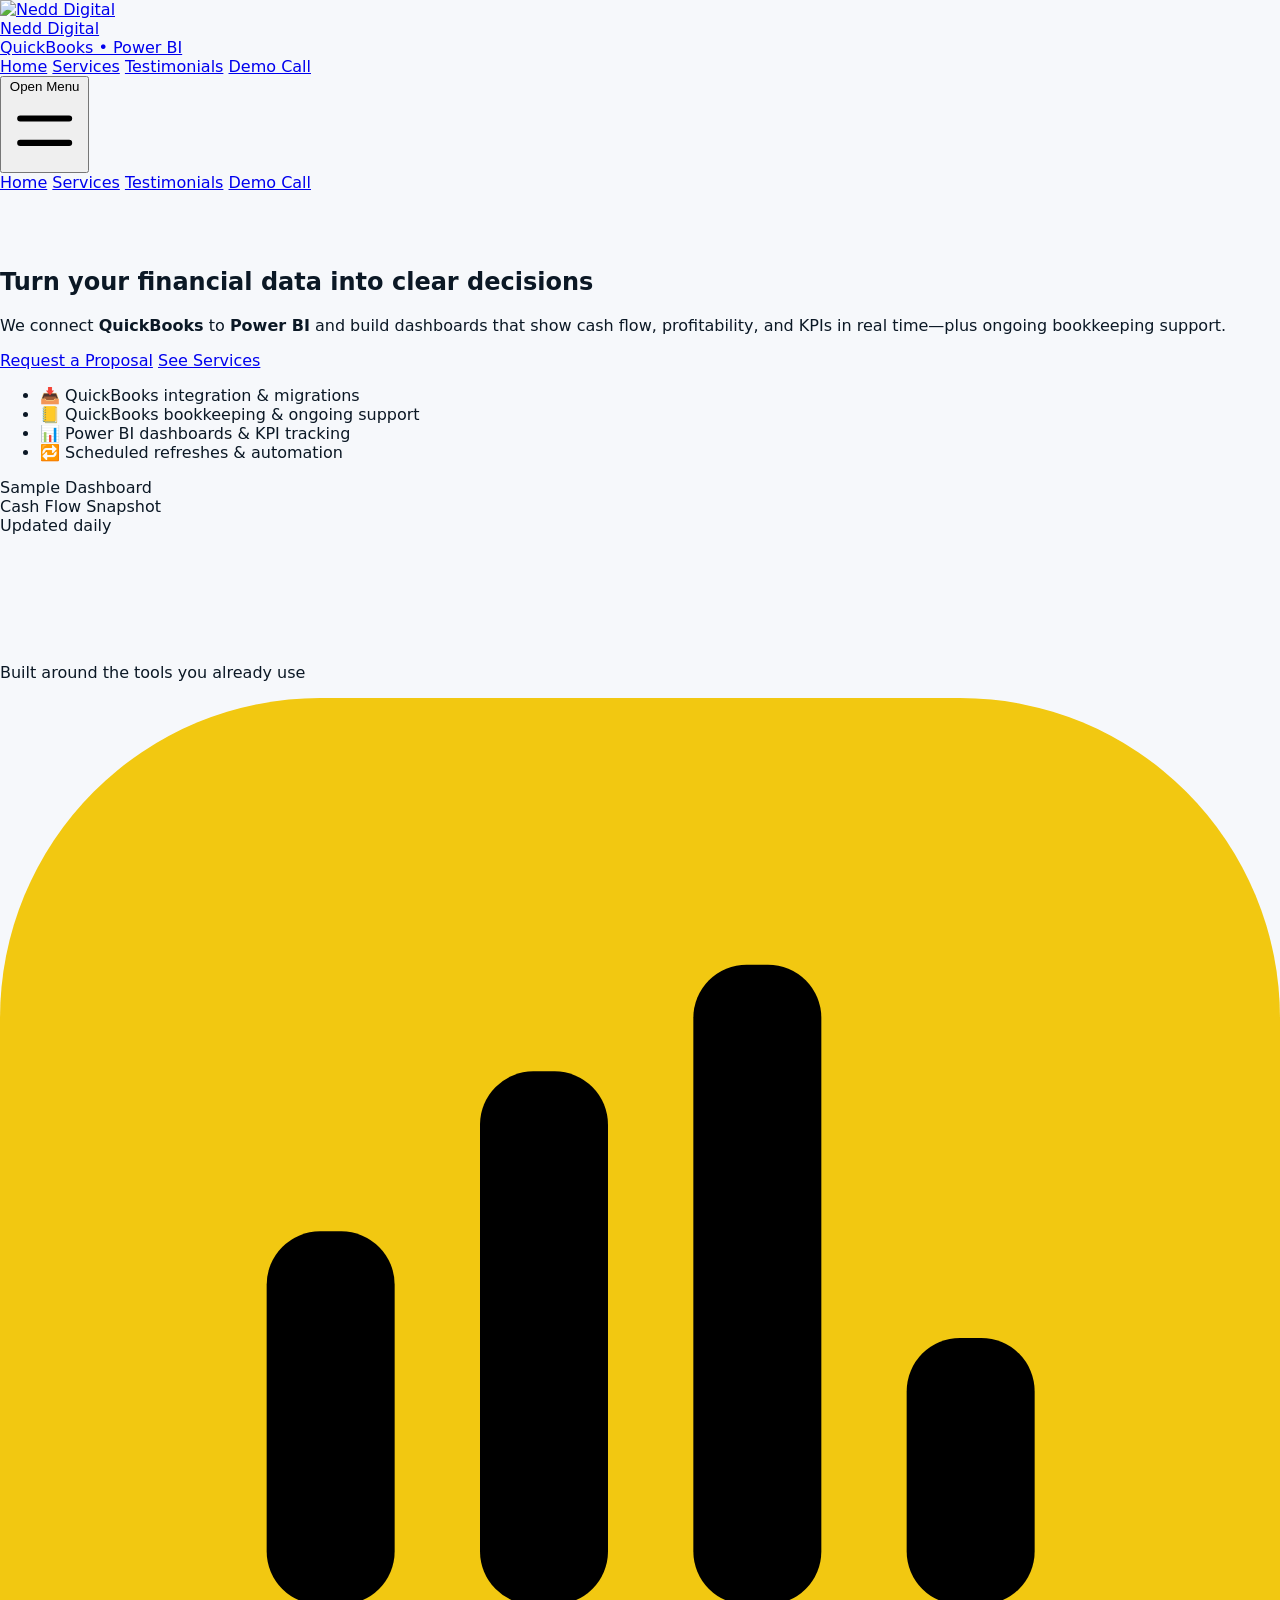
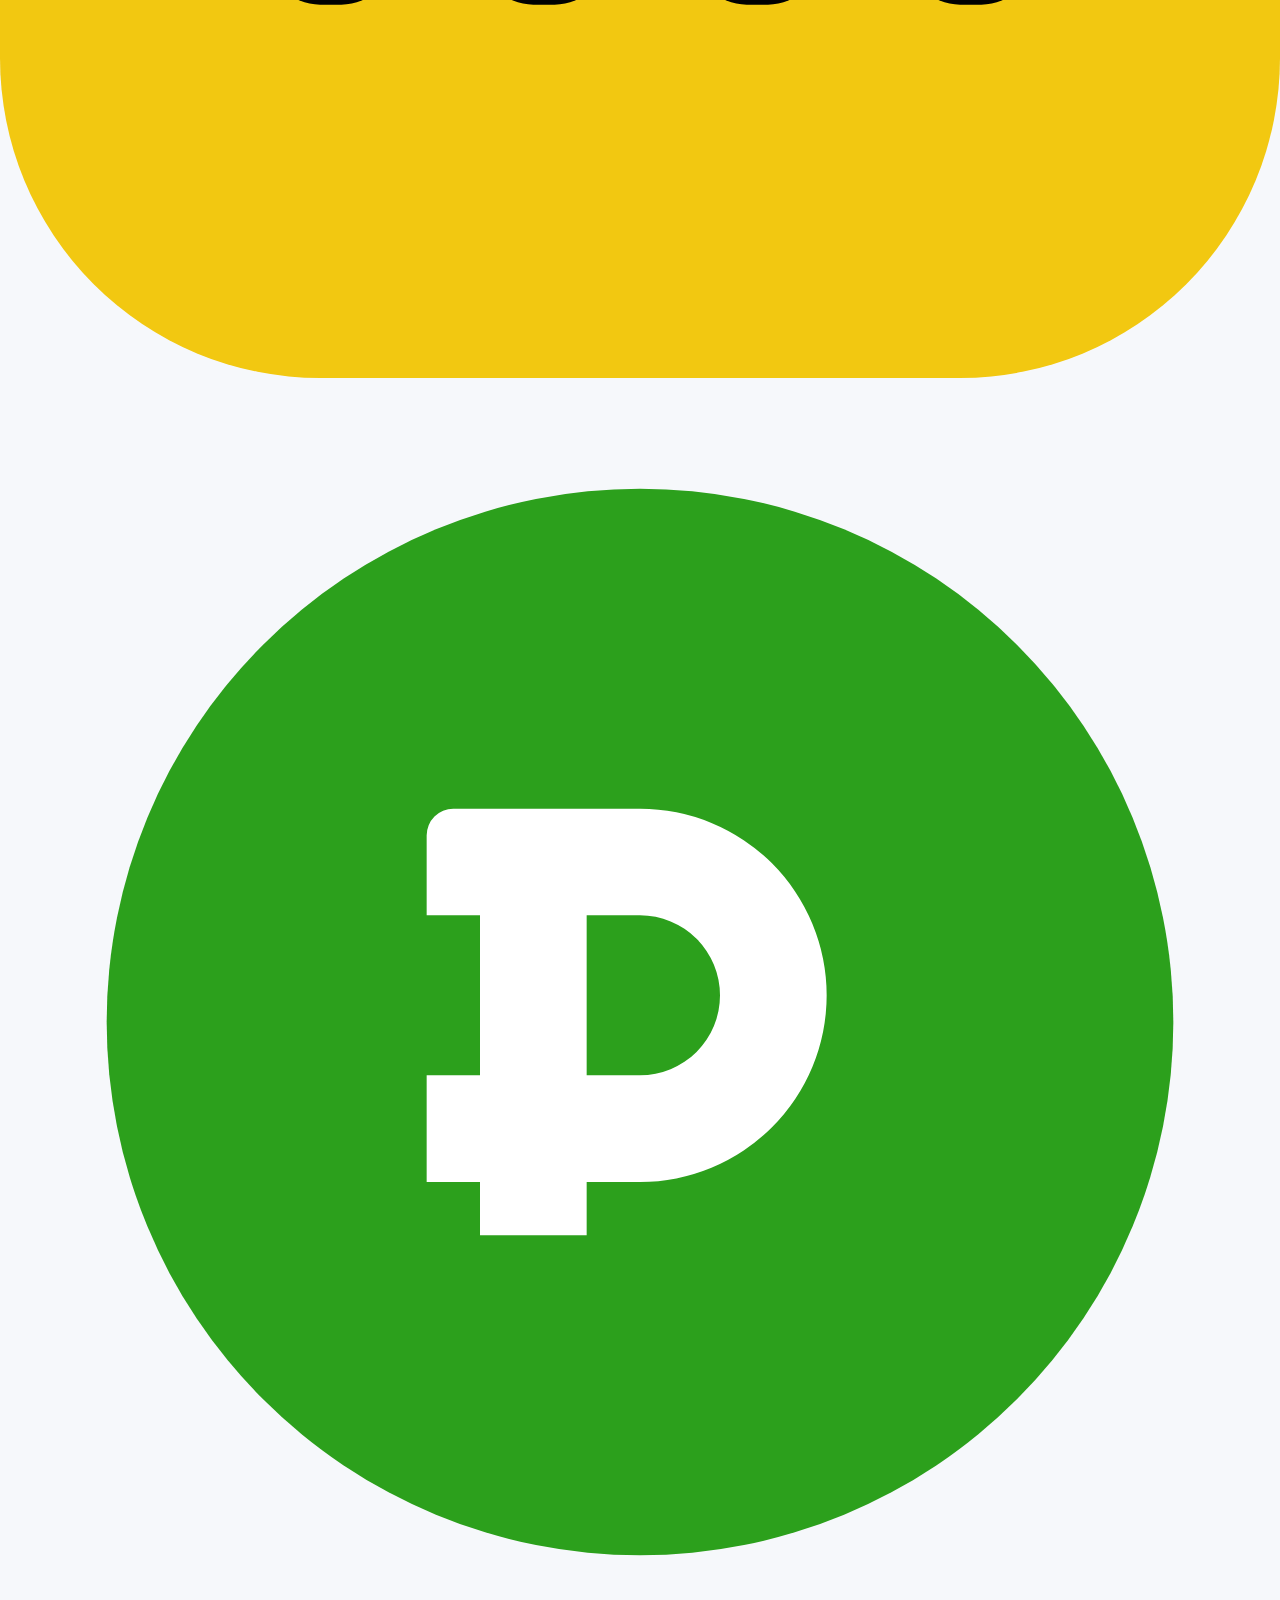
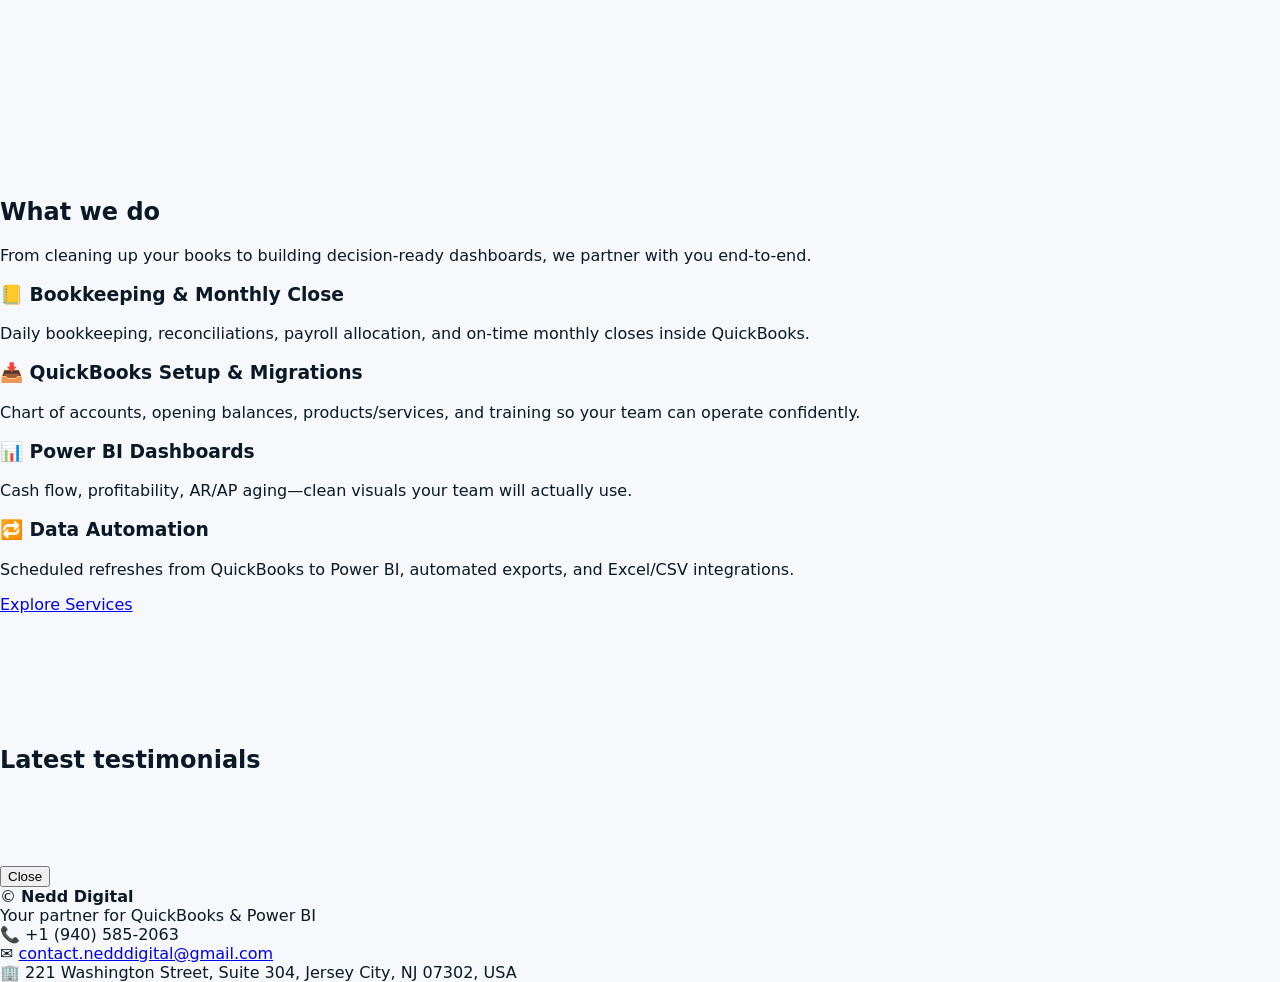
==== index.html @ c3f545ab "Add files via upload" ====
<!DOCTYPE html>
<html lang="en">
<head>
  <meta charset="utf-8"/>
  <meta name="viewport" content="width=device-width, initial-scale=1"/>
  <title>Nedd Digital — QuickBooks & Power BI</title>
  <meta name="description" content="QuickBooks bookkeeping and Power BI dashboards for real-time financial insights."/>
  <link rel="icon" type="image/x-icon" href="/images/favicon.ico"/>

  <!-- Tailwind CSS (CDN) -->
  <script src="https://cdn.tailwindcss.com"></script>
  <link rel="stylesheet" href="style.css">
</head>
<body class="bg-slate-50 text-slate-900">

  <!-- Header -->
  <header class="sticky top-0 z-50 bg-gradient-to-r from-sky-900 to-sky-800 text-white">
    <div class="max-w-6xl mx-auto px-4">
      <div class="h-16 flex items-center justify-between">
        <a href="index.html" class="flex items-center gap-3">
          <img width="40" height="40" src="/images/nedddigitallogo.png" alt="Nedd Digital"/>
          <div>
            <div class="font-extrabold leading-none">Nedd Digital</div>
            <div class="text-xs/none opacity-90 mt-2">QuickBooks • Power BI</div>
          </div>
        </a>
        <nav class="hidden md:flex items-center gap-6 font-semibold">
          <a data-nav href="index.html" class="hover:opacity-80">Home</a>
          <a data-nav href="services.html" class="hover:opacity-80">Services</a>
          <a data-nav href="testimonials.html" class="hover:opacity-80">Testimonials</a>
          <a data-nav href="contact.html" class="px-4 py-2 rounded-full bg-amber-400 text-sky-900 hover:brightness-95">Demo Call</a>
        </nav>
        <button id="navToggle" class="md:hidden inline-flex items-center justify-center w-10 h-10 rounded-md ring-1 ring-white/30">
          <span class="sr-only">Open Menu</span>
          <svg id="navIcon" xmlns="http://www.w3.org/2000/svg" class="h-5 w-5" fill="none" viewBox="0 0 24 24" stroke="currentColor">
            <path stroke-linecap="round" stroke-linejoin="round" stroke-width="2" d="M4 8h16M4 16h16"/>
          </svg>
        </button>
      </div>
      <nav id="mobileNav" class="md:hidden hidden pb-4 font-semibold">
        <div class="grid gap-2">
          <a data-nav href="index.html" class="px-3 py-2 rounded hover:bg-white/10">Home</a>
          <a data-nav href="services.html" class="px-3 py-2 rounded hover:bg-white/10">Services</a>
          <a data-nav href="testimonials.html" class="px-3 py-2 rounded hover:bg-white/10">Testimonials</a>
          <a data-nav href="contact.html" class="px-3 py-2 rounded bg-amber-400 text-sky-900">Demo Call</a>
        </div>
      </nav>
    </div>
  </header>

  <!-- Hero -->
  <section class="py-10 md:py-16">
    <div class="max-w-6xl mx-auto px-4 grid md:grid-cols-2 gap-8 items-center">
      <div>
        <h1 class="text-3xl md:text-5xl font-extrabold tracking-tight">Turn your financial data into clear decisions</h1>
        <p class="mt-4 text-slate-600">We connect <strong>QuickBooks</strong> to <strong>Power BI</strong> and build dashboards that show cash flow, profitability, and KPIs in real time—plus ongoing bookkeeping support.</p>
        <div class="mt-6 flex flex-wrap gap-3">
          <a href="contact.html" class="px-5 py-3 rounded-full bg-amber-400 text-sky-900 font-bold hover:brightness-95">Request a Proposal</a>
          <a href="services.html" class="px-5 py-3 rounded-full ring-2 ring-sky-800 text-sky-900 bg-white font-bold hover:bg-slate-100">See Services</a>
        </div>
        <ul class="mt-6 grid gap-2 text-slate-700">
          <li>📥 QuickBooks integration & migrations</li>
          <li>📒 QuickBooks bookkeeping & ongoing support</li>
          <li>📊 Power BI dashboards & KPI tracking</li>
          <li>🔁 Scheduled refreshes & automation</li>
        </ul>
      </div>
      <div class="bg-white rounded-2xl shadow-lg p-5">
        <div class="flex items-center justify-between">
          <div>
            <div class="text-slate-500 text-sm">Sample Dashboard</div>
            <div class="font-bold">Cash Flow Snapshot</div>
          </div>
          <div class="text-xs text-slate-500">Updated daily</div>
        </div>
        <div class="mt-4 flex items-end gap-2 h-32">
          <div class="flex-1 bg-gradient-to-b from-sky-400 to-blue-200 rounded-md" style="height:58%"></div>
          <div class="flex-1 bg-gradient-to-b from-sky-400 to-blue-200 rounded-md" style="height:72%"></div>
          <div class="flex-1 bg-gradient-to-b from-sky-400 to-blue-200 rounded-md" style="height:66%"></div>
          <div class="flex-1 bg-gradient-to-b from-sky-400 to-blue-200 rounded-md" style="height:84%"></div>
          <div class="flex-1 bg-gradient-to-b from-sky-400 to-blue-200 rounded-md" style="height:70%"></div>
        </div>
      </div>
    </div>
  </section>

  <!-- Tools row -->
  <section class="py-4">
    <div class="max-w-6xl mx-auto px-4">
      <p class="text-slate-600">Built around the tools you already use</p>
      <div class="mt-3 flex items-center gap-5">
        <svg class="w-10 h-10" viewBox="0 0 24 24" aria-label="Power BI"><rect width="24" height="24" rx="6" fill="#f2c811"/><rect x="5" y="10" width="2.4" height="7" rx="1" fill="#000"/><rect x="9" y="7" width="2.4" height="10" rx="1" fill="#000"/><rect x="13" y="5" width="2.4" height="12" rx="1" fill="#000"/><rect x="17" y="12" width="2.4" height="5" rx="1" fill="#000"/></svg>
        <svg class="w-10 h-10" viewBox="0 0 24 24" aria-label="QuickBooks"><circle cx="12" cy="12" r="10" fill="#2ca01c"/><path d="M8.5 8h3.5a3.5 3.5 0 110 7H11v1H9v-1H8v-2h1v-3H8V8.5A.5.5 0 018.5 8zM11 10v3h1a1.5 1.5 0 100-3h-1z" fill="#fff"/></svg>
      </div>
    </div>
  </section>

  <!-- Services preview -->
  <section class="py-10">
    <div class="max-w-6xl mx-auto px-4">
      <h2 class="text-2xl md:text-3xl font-extrabold">What we do</h2>
      <p class="mt-2 text-slate-600 max-w-3xl">From cleaning up your books to building decision-ready dashboards, we partner with you end-to-end.</p>
      <div class="mt-6 grid gap-4 sm:grid-cols-2 lg:grid-cols-4">
        <article class="bg-white rounded-2xl shadow p-5">
          <h3 class="font-bold text-lg">📒 Bookkeeping & Monthly Close</h3>
          <p class="mt-1 text-slate-600">Daily bookkeeping, reconciliations, payroll allocation, and on-time monthly closes inside QuickBooks.</p>
        </article>
        <article class="bg-white rounded-2xl shadow p-5">
          <h3 class="font-bold text-lg">📥 QuickBooks Setup & Migrations</h3>
          <p class="mt-1 text-slate-600">Chart of accounts, opening balances, products/services, and training so your team can operate confidently.</p>
        </article>
        <article class="bg-white rounded-2xl shadow p-5">
          <h3 class="font-bold text-lg">📊 Power BI Dashboards</h3>
          <p class="mt-1 text-slate-600">Cash flow, profitability, AR/AP aging—clean visuals your team will actually use.</p>
        </article>
        <article class="bg-white rounded-2xl shadow p-5">
          <h3 class="font-bold text-lg">🔁 Data Automation</h3>
          <p class="mt-1 text-slate-600">Scheduled refreshes from QuickBooks to Power BI, automated exports, and Excel/CSV integrations.</p>
        </article>
      </div>
      <div class="mt-6">
        <a href="services.html" class="inline-block px-5 py-3 rounded-full bg-sky-900 text-white font-bold hover:opacity-90">Explore Services</a>
      </div>
    </div>
  </section>

  <!-- Testimonials -->
  <section class="py-10">
    <div class="max-w-6xl mx-auto px-4">
      <h2 class="text-2xl font-extrabold">Latest testimonials</h2>
      <div id="testimonialsList" class="mt-4 grid gap-4 sm:grid-cols-2 lg:grid-cols-3"></div>
    </div>
  </section>

  <!-- Popup Modal -->
  <div id="popup" class="fixed inset-0 hidden items-center justify-center bg-black/50 z-50">
    <div class="bg-white rounded-xl shadow-lg p-6 text-center max-w-sm w-full">
      <p id="popupMessage" class="text-lg font-semibold"></p>
      <button onclick="closePopup()" class="mt-4 px-4 py-2 bg-sky-900 text-white rounded-lg hover:bg-sky-700">
        Close
      </button>
    </div>
  </div>

  <!-- Footer -->
  <footer class="bg-slate-900 text-slate-300">
  <div class="max-w-6xl mx-auto px-4 py-6 flex flex-col md:flex-row items-center justify-between gap-4">

    <!-- Left -->
    <div class="text-center md:text-left">
      <div>© <strong>Nedd Digital</strong></div>
      <div class="text-sm opacity-80">Your partner for QuickBooks & Power BI</div>
    </div>

    <!-- Right (Contact Info) -->
    <div class="text-sm text-center md:text-right space-y-1">
      <div>📞 <a  class="text-sky-400 hover:underline">+1 (940) 585-2063</a></div>
      <div>✉️ <a href="mailto:contact.nedddigital@gmail.com" class="text-sky-400 hover:underline">contact.nedddigital@gmail.com</a></div>
      <div>🏢 221 Washington Street, Suite 304, Jersey City, NJ 07302, USA</div>
    </div>

  </div>
</footer>



  <!-- Script -->
  <script type="module" src="script.js"></script>
</body>
</html>
---- style.css ----
:root{
  --bg:#f6f8fb; --card:#ffffff; --muted:#6b7280;
  --brand-1:#062b4f; --brand-2:#0d4270; --accent:#ffb703;
  --radius:14px; --max:1200px;
  --shadow: 0 10px 28px rgba(11,22,40,0.08);
  font-family: Inter, system-ui, -apple-system, Segoe UI, Roboto, Helvetica Neue, Arial, sans-serif;
}

/* Reset & layout */
*{box-sizing:border-box}
html,body{margin:0;padding:0;background:var(--bg);color:#0b1825}
.wrap{width:92%;max-width:var(--max);margin:0 auto}

/* Header / Nav */
.site-header{background:linear-gradient(90deg,var(--brand-1),var(--brand-2));color:#fff;position:sticky;top:0;z-index:50}
.header-inner{display:flex;align-items:center;justify-content:space-between;padding:14px 0}
.brand{display:flex;align-items:center;gap:12px}
.brand-logo{display:flex;align-items:center;gap:10px;text-decoration:none;color:white}
.brand-title{font-weight:800;font-size:18px}
.brand-sub{font-size:13px;color:rgba(255,255,255,0.9)}
.top-nav a{color:rgba(255,255,255,0.95);text-decoration:none;margin-left:22px;font-weight:600}
.top-nav a:hover{opacity:.85}
.btn{display:inline-block;border-radius:999px;padding:12px 18px;font-weight:700;text-decoration:none}
.btn.primary{background:var(--accent);color:#0b1825}
.btn.ghost{border:2px solid rgba(255,255,255,0.7);color:#fff}

/* Hero */
.hero{padding:48px 0}
.hero-grid{display:grid;gap:28px;grid-template-columns:1.2fr .8fr}
.hero h1{font-size:36px;margin:0 0 10px}
.hero p{color:var(--muted);margin:0 0 18px}
.hero-ctas{display:flex;gap:12px;margin:18px 0 10px}
.hero-features{list-style:none;padding:0;margin:16px 0 0;display:grid;gap:6px}
.card{background:var(--card);border-radius:var(--radius);box-shadow:var(--shadow)}

/* Decorative mini “dashboard” card */
.dash{padding:16px}
.dash-header{display:flex;justify-content:space-between;align-items:center;margin-bottom:10px}
.dash-title{font-weight:800}
.viz-row{display:flex;gap:8px;align-items:flex-end;height:120px}
.viz-bar{flex:1;background:linear-gradient(180deg,#5fa8ff,#b3d4ff);border-radius:8px}

/* Sections */
section{padding:56px 0}
.section-sub{color:var(--muted);max-width:820px}

/* Services */
.services-grid{display:grid;gap:18px;grid-template-columns:repeat(4,1fr)}
.service-card{padding:18px}
.service-card h3{margin:8px 0 8px}
.service-card p{color:var(--muted);margin:0}
.service-icon{width:38px;height:38px}

/* Portfolio */
.port-row{display:grid;gap:24px;grid-template-columns:1.1fr .9fr}
.port-video{position:relative;padding-top:56.25%;border-radius:var(--radius);overflow:hidden;box-shadow:var(--shadow);background:#000}
.port-video iframe{position:absolute;inset:0;width:100%;height:100%;border:0}
.port-grid{display:grid;gap:16px;grid-template-columns:1fr 1fr}
.port-grid img{width:100%;height:260px;object-fit:cover;border-radius:var(--radius);box-shadow:var(--shadow)}

/* Testimonials */
.testimonials{display:grid;gap:18px;grid-template-columns:repeat(3,1fr)}
.testi-card{padding:18px}
.testi-name{font-weight:700;margin-top:8px}

/* Contact */
.contact-grid{display:grid;gap:24px;grid-template-columns:1fr 1fr}
.input,.textarea{width:100%;padding:12px 14px;border-radius:12px;border:1.5px solid #d7dbe5;background:#fff;font:inherit}
.textarea{min-height:150px;resize:vertical}
.input:focus,.textarea:focus{outline:2px solid #cfe2ff;border-color:#8fb6ff}
.input-error{animation:shake .2s 2; border-color:#ff6b6b !important}
@keyframes shake{0%{transform:translateX(0)}25%{transform:translateX(-3px)}50%{transform:translateX(3px)}100%{transform:translateX(0)}}

/* Footer */
.site-footer{background:#0f2137;color:#ced6e0}
.footer-inner{display:flex;justify-content:space-between;align-items:center;padding:22px 0}
.small{font-size:12px}.muted{color:var(--muted)}

/* Responsive */
@media(max-width:1024px){
  .services-grid{grid-template-columns:repeat(2,1fr)}
  .hero-grid{grid-template-columns:1fr}
  .port-row{grid-template-columns:1fr}
  .contact-grid{grid-template-columns:1fr}
  .testimonials{grid-template-columns:1fr 1fr}
}
@media(max-width:640px){
  .services-grid{grid-template-columns:1fr}
  .testimonials{grid-template-columns:1fr}
}
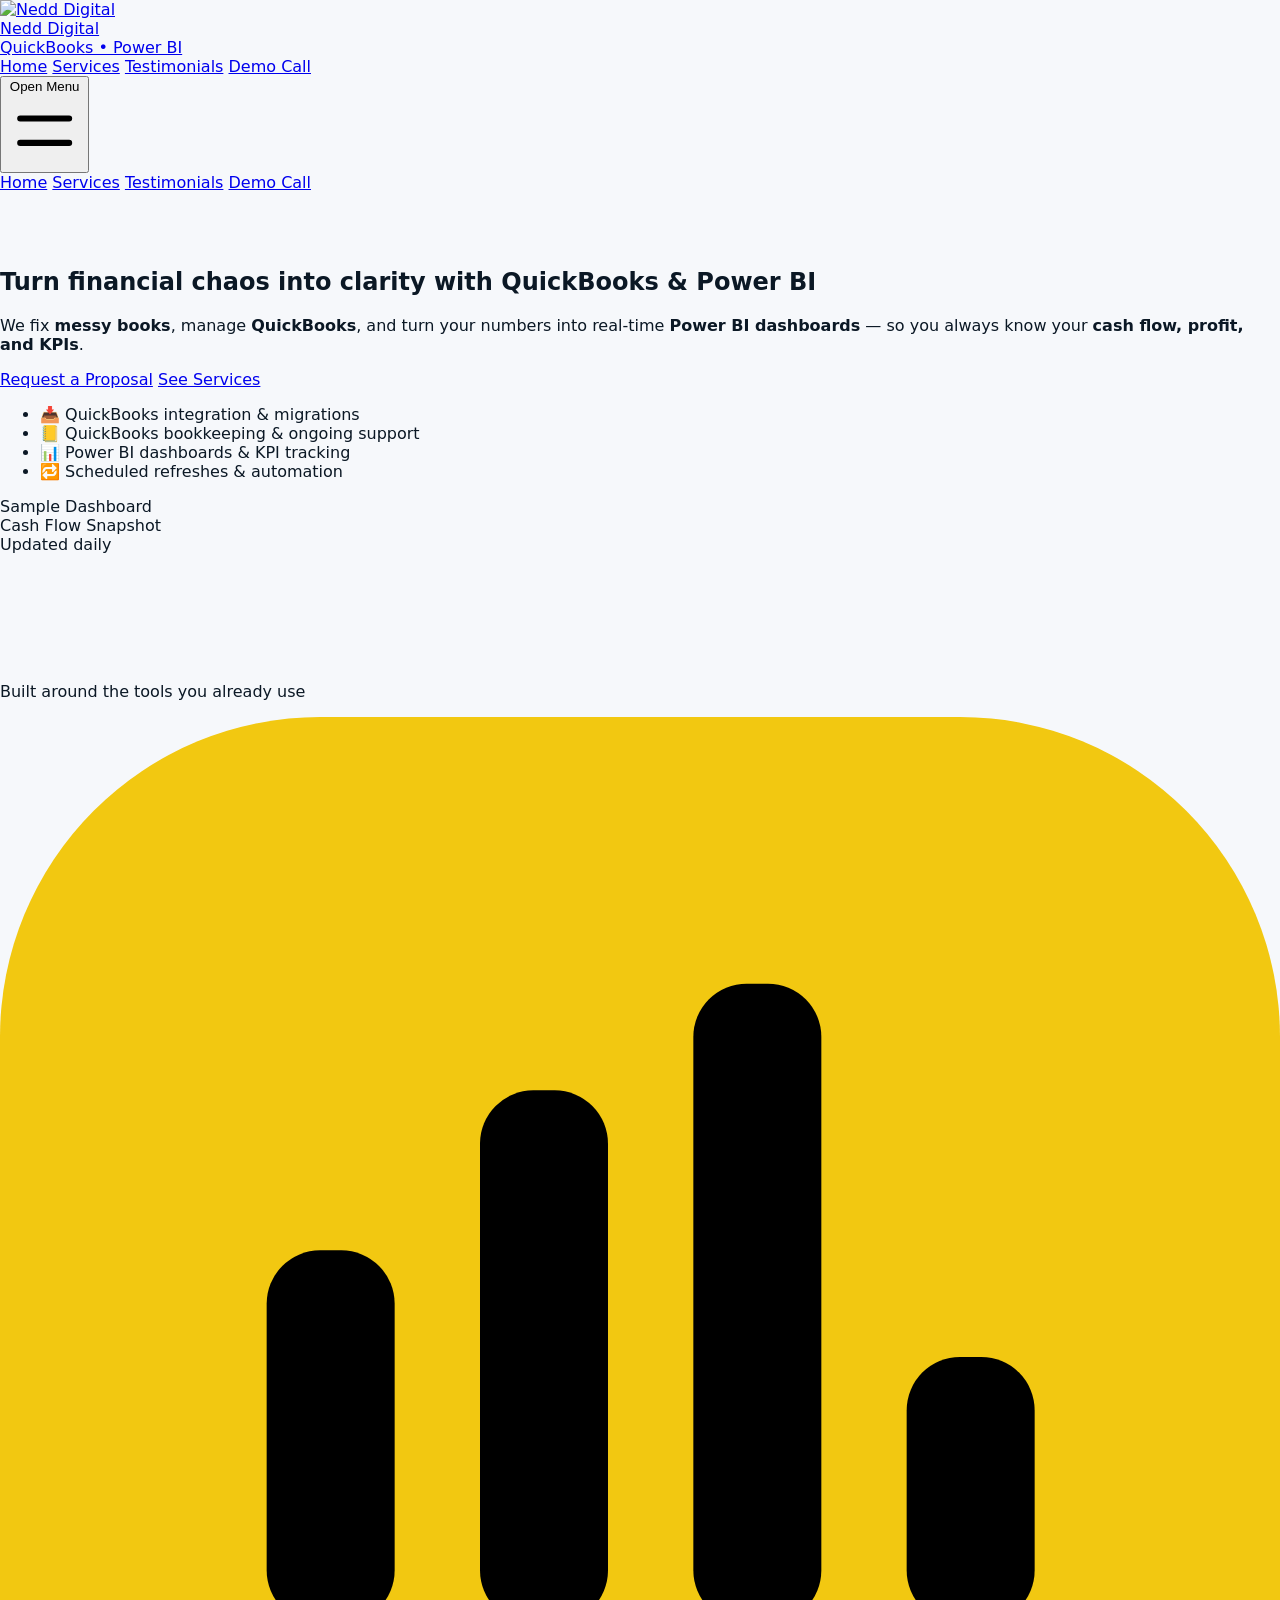
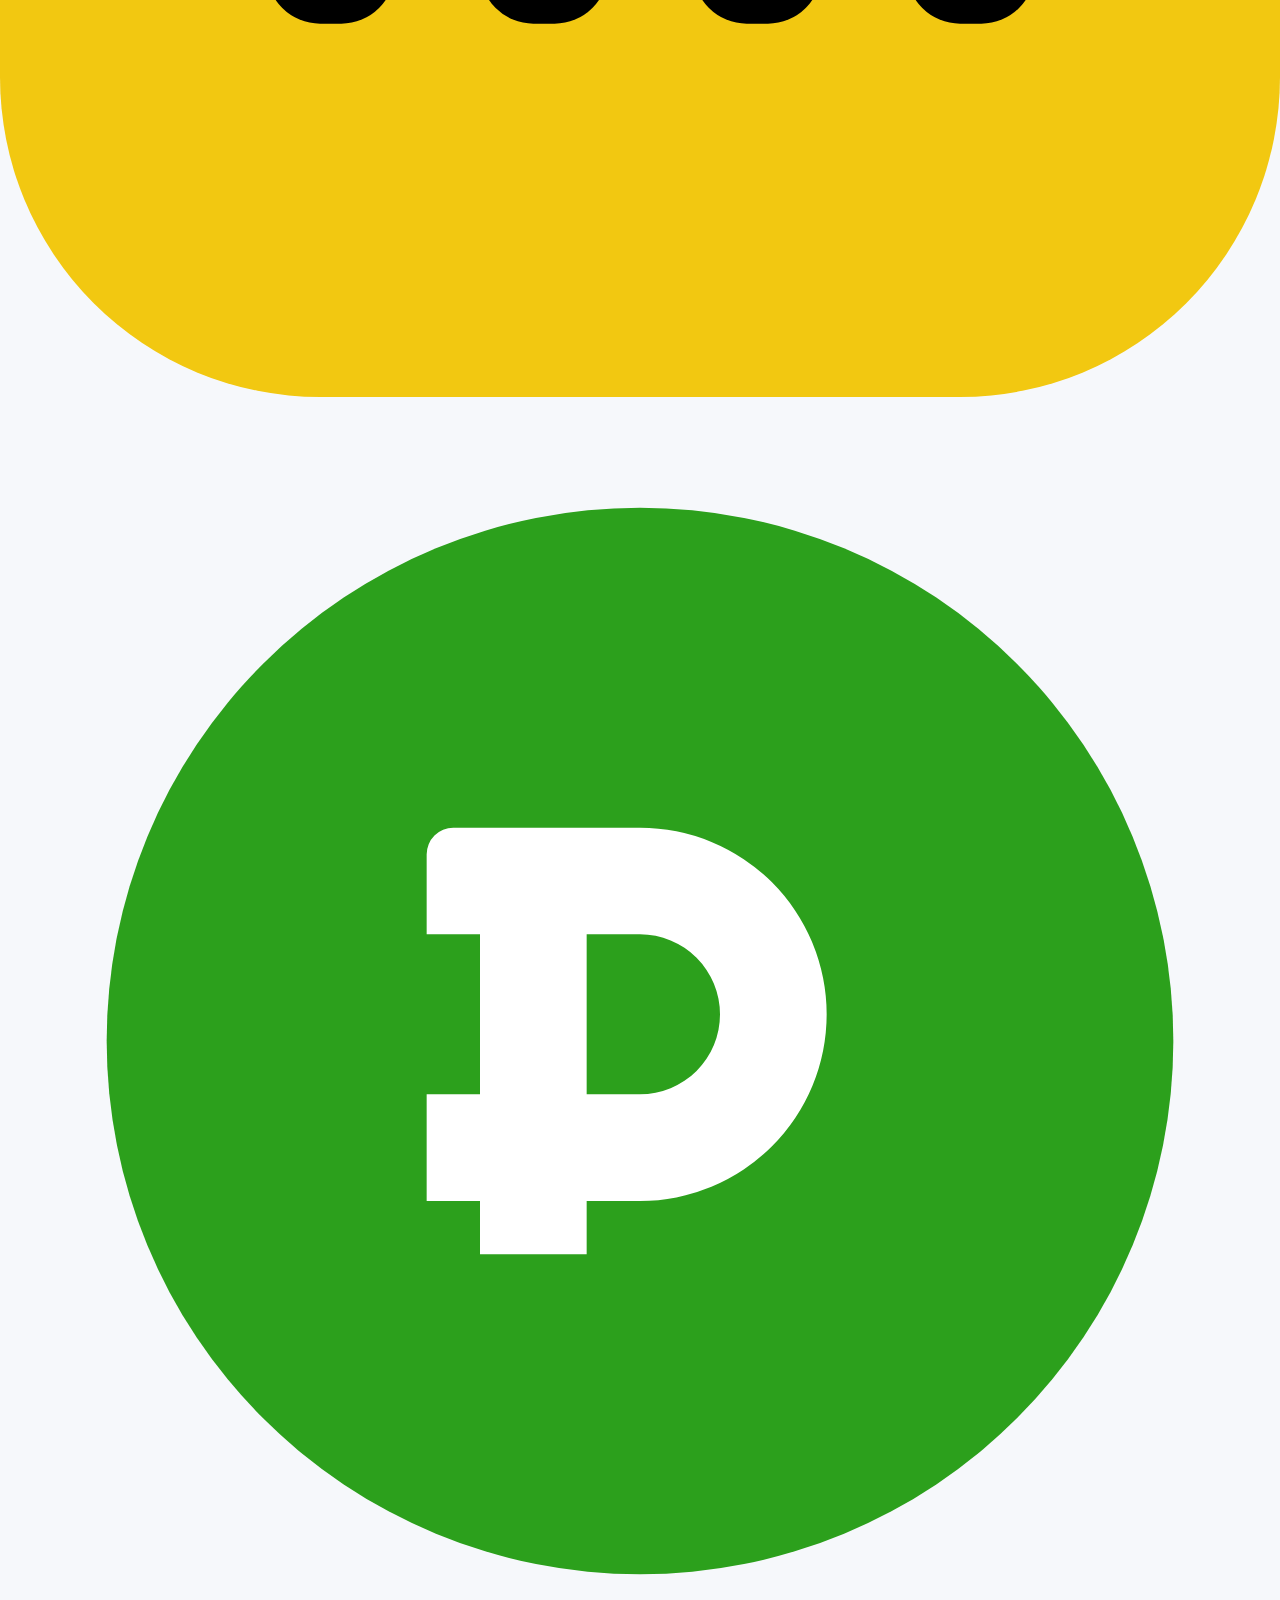
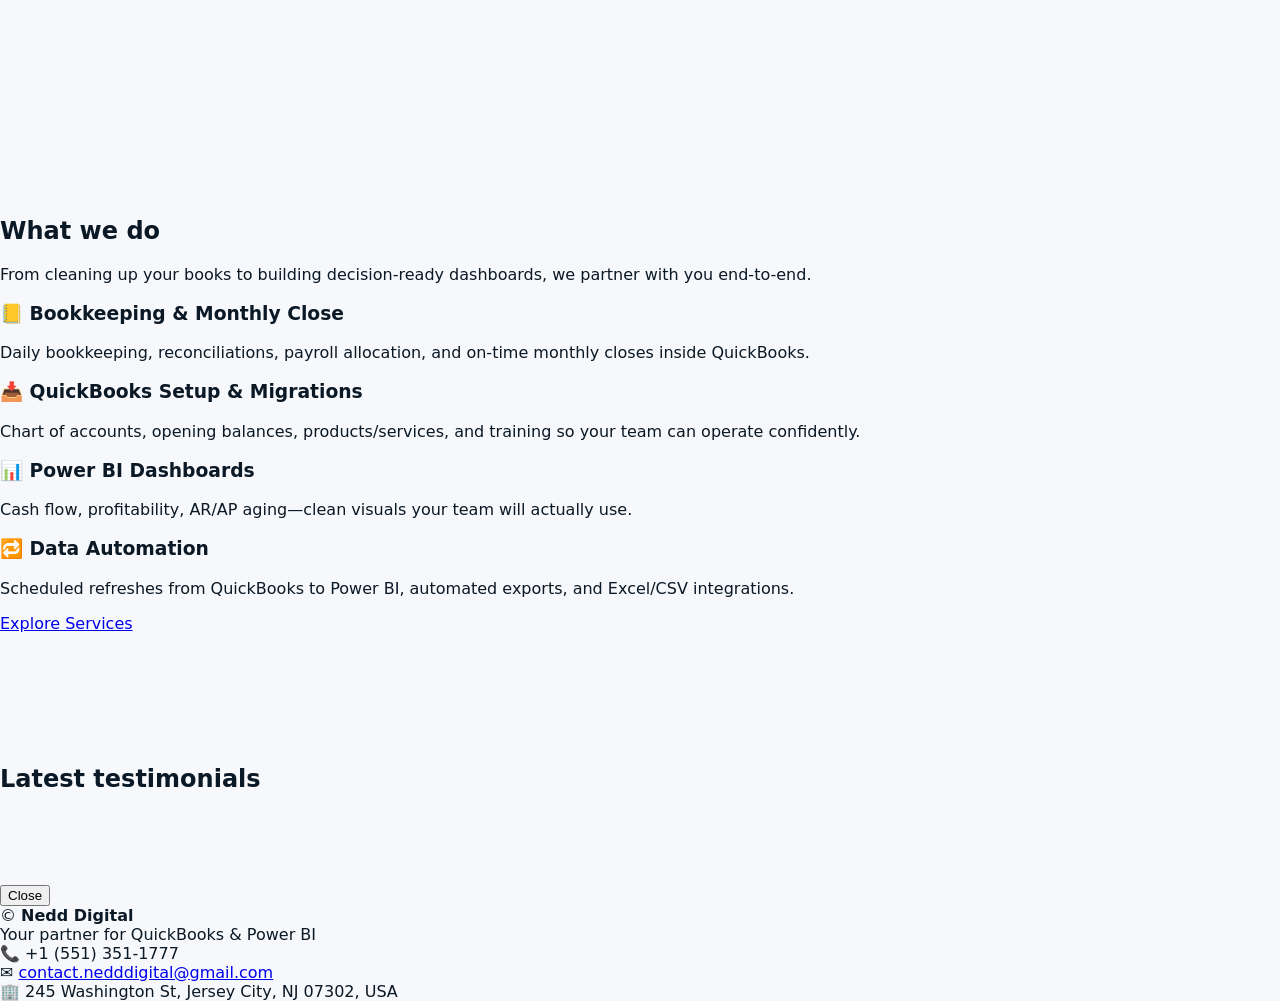
==== commit 6026eedc: "Add files via upload" ====
--- a/index.html
+++ b/index.html
@@ -1,170 +1,308 @@
 <!DOCTYPE html>
 <html lang="en">
-<head>
-  <meta charset="utf-8"/>
-  <meta name="viewport" content="width=device-width, initial-scale=1"/>
-  <title>Nedd Digital — QuickBooks & Power BI</title>
-  <meta name="description" content="QuickBooks bookkeeping and Power BI dashboards for real-time financial insights."/>
-  <link rel="icon" type="image/x-icon" href="/images/favicon.ico"/>
-
-  <!-- Tailwind CSS (CDN) -->
-  <script src="https://cdn.tailwindcss.com"></script>
-  <link rel="stylesheet" href="style.css">
-</head>
-<body class="bg-slate-50 text-slate-900">
-
-  <!-- Header -->
-  <header class="sticky top-0 z-50 bg-gradient-to-r from-sky-900 to-sky-800 text-white">
-    <div class="max-w-6xl mx-auto px-4">
-      <div class="h-16 flex items-center justify-between">
-        <a href="index.html" class="flex items-center gap-3">
-          <img width="40" height="40" src="/images/nedddigitallogo.png" alt="Nedd Digital"/>
+  <head>
+    <meta charset="utf-8" />
+    <meta name="viewport" content="width=device-width, initial-scale=1" />
+    <title>Nedd Digital — QuickBooks & Power BI</title>
+    <meta
+      name="description"
+      content="“From bookkeeping to dashboards — QuickBooks + Power BI for complete business clarity."
+    />
+    <link rel="icon" type="image/x-icon" href="/images/favicon.ico" />
+
+    <!-- Tailwind CSS (CDN) -->
+    <script src="https://cdn.tailwindcss.com"></script>
+    <link rel="stylesheet" href="style.css" />
+  </head>
+  <body class="bg-slate-50 text-slate-900">
+    <!-- Header -->
+    <header
+      class="sticky top-0 z-50 bg-gradient-to-r from-sky-900 to-sky-800 text-white"
+    >
+      <div class="max-w-6xl mx-auto px-4">
+        <div class="h-16 flex items-center justify-between">
+          <a href="index.html" class="flex items-center gap-3">
+            <img
+              width="40"
+              height="40"
+              src="/images/nedddigitallogo.png"
+              alt="Nedd Digital"
+            />
+            <div>
+              <div class="font-extrabold leading-none">Nedd Digital</div>
+              <div class="text-xs/none opacity-90 mt-2">
+                QuickBooks • Power BI
+              </div>
+            </div>
+          </a>
+          <nav class="hidden md:flex items-center gap-6 font-semibold">
+            <a data-nav href="index.html" class="hover:opacity-80">Home</a>
+            <a data-nav href="services.html" class="hover:opacity-80"
+              >Services</a
+            >
+            <a data-nav href="testimonials.html" class="hover:opacity-80"
+              >Testimonials</a
+            >
+            <a
+              data-nav
+              href="contact.html"
+              class="px-4 py-2 rounded-full bg-amber-400 text-sky-900 hover:brightness-95"
+              >Demo Call</a
+            >
+          </nav>
+          <button
+            id="navToggle"
+            class="md:hidden inline-flex items-center justify-center w-10 h-10 rounded-md ring-1 ring-white/30"
+          >
+            <span class="sr-only">Open Menu</span>
+            <svg
+              id="navIcon"
+              xmlns="http://www.w3.org/2000/svg"
+              class="h-5 w-5"
+              fill="none"
+              viewBox="0 0 24 24"
+              stroke="currentColor"
+            >
+              <path
+                stroke-linecap="round"
+                stroke-linejoin="round"
+                stroke-width="2"
+                d="M4 8h16M4 16h16"
+              />
+            </svg>
+          </button>
+        </div>
+        <nav id="mobileNav" class="md:hidden hidden pb-4 font-semibold">
+          <div class="grid gap-2">
+            <a
+              data-nav
+              href="index.html"
+              class="px-3 py-2 rounded hover:bg-white/10"
+              >Home</a
+            >
+            <a
+              data-nav
+              href="services.html"
+              class="px-3 py-2 rounded hover:bg-white/10"
+              >Services</a
+            >
+            <a
+              data-nav
+              href="testimonials.html"
+              class="px-3 py-2 rounded hover:bg-white/10"
+              >Testimonials</a
+            >
+            <a
+              data-nav
+              href="contact.html"
+              class="px-3 py-2 rounded bg-amber-400 text-sky-900"
+              >Demo Call</a
+            >
+          </div>
+        </nav>
+      </div>
+    </header>
+
+    <!-- Hero -->
+    <section class="py-10 md:py-16">
+      <div
+        class="max-w-6xl mx-auto px-4 grid md:grid-cols-2 gap-8 items-center"
+      >
+        <div>
+          <h1 class="text-3xl md:text-5xl font-extrabold tracking-tight">
+            Turn financial chaos into clarity with QuickBooks & Power BI
+          </h1>
+          <p class="mt-4 text-slate-600">
+            We fix <strong>messy books</strong>, manage
+            <strong>QuickBooks</strong>, and turn your numbers into real-time
+            <strong>Power BI dashboards</strong> — so you always know your
+            <strong>cash flow, profit, and KPIs</strong>.
+          </p>
+          <div class="mt-6 flex flex-wrap gap-3">
+            <a
+              href="contact.html"
+              class="px-5 py-3 rounded-full bg-amber-400 text-sky-900 font-bold hover:brightness-95"
+              >Request a Proposal</a
+            >
+            <a
+              href="services.html"
+              class="px-5 py-3 rounded-full ring-2 ring-sky-800 text-sky-900 bg-white font-bold hover:bg-slate-100"
+              >See Services</a
+            >
+          </div>
+          <ul class="mt-6 grid gap-2 text-slate-700">
+            <li>📥 QuickBooks integration & migrations</li>
+            <li>📒 QuickBooks bookkeeping & ongoing support</li>
+            <li>📊 Power BI dashboards & KPI tracking</li>
+            <li>🔁 Scheduled refreshes & automation</li>
+          </ul>
+        </div>
+        <div class="bg-white rounded-2xl shadow-lg p-5">
+          <div class="flex items-center justify-between">
+            <div>
+              <div class="text-slate-500 text-sm">Sample Dashboard</div>
+              <div class="font-bold">Cash Flow Snapshot</div>
+            </div>
+            <div class="text-xs text-slate-500">Updated daily</div>
+          </div>
+          <div class="mt-4 flex items-end gap-2 h-32">
+            <div
+              class="flex-1 bg-gradient-to-b from-sky-400 to-blue-200 rounded-md"
+              style="height: 58%"
+            ></div>
+            <div
+              class="flex-1 bg-gradient-to-b from-sky-400 to-blue-200 rounded-md"
+              style="height: 72%"
+            ></div>
+            <div
+              class="flex-1 bg-gradient-to-b from-sky-400 to-blue-200 rounded-md"
+              style="height: 66%"
+            ></div>
+            <div
+              class="flex-1 bg-gradient-to-b from-sky-400 to-blue-200 rounded-md"
+              style="height: 84%"
+            ></div>
+            <div
+              class="flex-1 bg-gradient-to-b from-sky-400 to-blue-200 rounded-md"
+              style="height: 70%"
+            ></div>
+          </div>
+        </div>
+      </div>
+    </section>
+
+    <!-- Tools row -->
+    <section class="py-4">
+      <div class="max-w-6xl mx-auto px-4">
+        <p class="text-slate-600">Built around the tools you already use</p>
+        <div class="mt-3 flex items-center gap-5">
+          <svg class="w-10 h-10" viewBox="0 0 24 24" aria-label="Power BI">
+            <rect width="24" height="24" rx="6" fill="#f2c811" />
+            <rect x="5" y="10" width="2.4" height="7" rx="1" fill="#000" />
+            <rect x="9" y="7" width="2.4" height="10" rx="1" fill="#000" />
+            <rect x="13" y="5" width="2.4" height="12" rx="1" fill="#000" />
+            <rect x="17" y="12" width="2.4" height="5" rx="1" fill="#000" />
+          </svg>
+          <svg class="w-10 h-10" viewBox="0 0 24 24" aria-label="QuickBooks">
+            <circle cx="12" cy="12" r="10" fill="#2ca01c" />
+            <path
+              d="M8.5 8h3.5a3.5 3.5 0 110 7H11v1H9v-1H8v-2h1v-3H8V8.5A.5.5 0 018.5 8zM11 10v3h1a1.5 1.5 0 100-3h-1z"
+              fill="#fff"
+            />
+          </svg>
+        </div>
+      </div>
+    </section>
+
+    <!-- Services preview -->
+    <section class="py-10">
+      <div class="max-w-6xl mx-auto px-4">
+        <h2 class="text-2xl md:text-3xl font-extrabold">What we do</h2>
+        <p class="mt-2 text-slate-600 max-w-3xl">
+          From cleaning up your books to building decision-ready dashboards, we
+          partner with you end-to-end.
+        </p>
+        <div class="mt-6 grid gap-4 sm:grid-cols-2 lg:grid-cols-4">
+          <article class="bg-white rounded-2xl shadow p-5">
+            <h3 class="font-bold text-lg">📒 Bookkeeping & Monthly Close</h3>
+            <p class="mt-1 text-slate-600">
+              Daily bookkeeping, reconciliations, payroll allocation, and
+              on-time monthly closes inside QuickBooks.
+            </p>
+          </article>
+          <article class="bg-white rounded-2xl shadow p-5">
+            <h3 class="font-bold text-lg">📥 QuickBooks Setup & Migrations</h3>
+            <p class="mt-1 text-slate-600">
+              Chart of accounts, opening balances, products/services, and
+              training so your team can operate confidently.
+            </p>
+          </article>
+          <article class="bg-white rounded-2xl shadow p-5">
+            <h3 class="font-bold text-lg">📊 Power BI Dashboards</h3>
+            <p class="mt-1 text-slate-600">
+              Cash flow, profitability, AR/AP aging—clean visuals your team will
+              actually use.
+            </p>
+          </article>
+          <article class="bg-white rounded-2xl shadow p-5">
+            <h3 class="font-bold text-lg">🔁 Data Automation</h3>
+            <p class="mt-1 text-slate-600">
+              Scheduled refreshes from QuickBooks to Power BI, automated
+              exports, and Excel/CSV integrations.
+            </p>
+          </article>
+        </div>
+        <div class="mt-6">
+          <a
+            href="services.html"
+            class="inline-block px-5 py-3 rounded-full bg-sky-900 text-white font-bold hover:opacity-90"
+            >Explore Services</a
+          >
+        </div>
+      </div>
+    </section>
+
+    <!-- Testimonials -->
+    <section class="py-10">
+      <div class="max-w-6xl mx-auto px-4">
+        <h2 class="text-2xl font-extrabold">Latest testimonials</h2>
+        <div
+          id="testimonialsList"
+          class="mt-4 grid gap-4 sm:grid-cols-2 lg:grid-cols-3"
+        ></div>
+      </div>
+    </section>
+
+    <!-- Popup Modal -->
+    <div
+      id="popup"
+      class="fixed inset-0 hidden items-center justify-center bg-black/50 z-50"
+    >
+      <div
+        class="bg-white rounded-xl shadow-lg p-6 text-center max-w-sm w-full"
+      >
+        <p id="popupMessage" class="text-lg font-semibold"></p>
+        <button
+          onclick="closePopup()"
+          class="mt-4 px-4 py-2 bg-sky-900 text-white rounded-lg hover:bg-sky-700"
+        >
+          Close
+        </button>
+      </div>
+    </div>
+
+    <!-- Footer -->
+    <footer class="bg-slate-900 text-slate-300">
+      <div
+        class="max-w-6xl mx-auto px-4 py-6 flex flex-col md:flex-row items-center justify-between gap-4"
+      >
+        <!-- Left -->
+        <div class="text-center md:text-left">
+          <div>© <strong>Nedd Digital</strong></div>
+          <div class="text-sm opacity-80">
+            Your partner for QuickBooks & Power BI
+          </div>
+        </div>
+
+        <!-- Right (Contact Info) -->
+        <div class="text-sm text-center md:text-right space-y-1">
           <div>
-            <div class="font-extrabold leading-none">Nedd Digital</div>
-            <div class="text-xs/none opacity-90 mt-2">QuickBooks • Power BI</div>
-          </div>
-        </a>
-        <nav class="hidden md:flex items-center gap-6 font-semibold">
-          <a data-nav href="index.html" class="hover:opacity-80">Home</a>
-          <a data-nav href="services.html" class="hover:opacity-80">Services</a>
-          <a data-nav href="testimonials.html" class="hover:opacity-80">Testimonials</a>
-          <a data-nav href="contact.html" class="px-4 py-2 rounded-full bg-amber-400 text-sky-900 hover:brightness-95">Demo Call</a>
-        </nav>
-        <button id="navToggle" class="md:hidden inline-flex items-center justify-center w-10 h-10 rounded-md ring-1 ring-white/30">
-          <span class="sr-only">Open Menu</span>
-          <svg id="navIcon" xmlns="http://www.w3.org/2000/svg" class="h-5 w-5" fill="none" viewBox="0 0 24 24" stroke="currentColor">
-            <path stroke-linecap="round" stroke-linejoin="round" stroke-width="2" d="M4 8h16M4 16h16"/>
-          </svg>
-        </button>
-      </div>
-      <nav id="mobileNav" class="md:hidden hidden pb-4 font-semibold">
-        <div class="grid gap-2">
-          <a data-nav href="index.html" class="px-3 py-2 rounded hover:bg-white/10">Home</a>
-          <a data-nav href="services.html" class="px-3 py-2 rounded hover:bg-white/10">Services</a>
-          <a data-nav href="testimonials.html" class="px-3 py-2 rounded hover:bg-white/10">Testimonials</a>
-          <a data-nav href="contact.html" class="px-3 py-2 rounded bg-amber-400 text-sky-900">Demo Call</a>
-        </div>
-      </nav>
-    </div>
-  </header>
-
-  <!-- Hero -->
-  <section class="py-10 md:py-16">
-    <div class="max-w-6xl mx-auto px-4 grid md:grid-cols-2 gap-8 items-center">
-      <div>
-        <h1 class="text-3xl md:text-5xl font-extrabold tracking-tight">Turn your financial data into clear decisions</h1>
-        <p class="mt-4 text-slate-600">We connect <strong>QuickBooks</strong> to <strong>Power BI</strong> and build dashboards that show cash flow, profitability, and KPIs in real time—plus ongoing bookkeeping support.</p>
-        <div class="mt-6 flex flex-wrap gap-3">
-          <a href="contact.html" class="px-5 py-3 rounded-full bg-amber-400 text-sky-900 font-bold hover:brightness-95">Request a Proposal</a>
-          <a href="services.html" class="px-5 py-3 rounded-full ring-2 ring-sky-800 text-sky-900 bg-white font-bold hover:bg-slate-100">See Services</a>
-        </div>
-        <ul class="mt-6 grid gap-2 text-slate-700">
-          <li>📥 QuickBooks integration & migrations</li>
-          <li>📒 QuickBooks bookkeeping & ongoing support</li>
-          <li>📊 Power BI dashboards & KPI tracking</li>
-          <li>🔁 Scheduled refreshes & automation</li>
-        </ul>
-      </div>
-      <div class="bg-white rounded-2xl shadow-lg p-5">
-        <div class="flex items-center justify-between">
+            📞 <a class="text-sky-400 hover:underline">+1 (551) 351-1777 </a>
+          </div>
           <div>
-            <div class="text-slate-500 text-sm">Sample Dashboard</div>
-            <div class="font-bold">Cash Flow Snapshot</div>
-          </div>
-          <div class="text-xs text-slate-500">Updated daily</div>
-        </div>
-        <div class="mt-4 flex items-end gap-2 h-32">
-          <div class="flex-1 bg-gradient-to-b from-sky-400 to-blue-200 rounded-md" style="height:58%"></div>
-          <div class="flex-1 bg-gradient-to-b from-sky-400 to-blue-200 rounded-md" style="height:72%"></div>
-          <div class="flex-1 bg-gradient-to-b from-sky-400 to-blue-200 rounded-md" style="height:66%"></div>
-          <div class="flex-1 bg-gradient-to-b from-sky-400 to-blue-200 rounded-md" style="height:84%"></div>
-          <div class="flex-1 bg-gradient-to-b from-sky-400 to-blue-200 rounded-md" style="height:70%"></div>
-        </div>
-      </div>
-    </div>
-  </section>
-
-  <!-- Tools row -->
-  <section class="py-4">
-    <div class="max-w-6xl mx-auto px-4">
-      <p class="text-slate-600">Built around the tools you already use</p>
-      <div class="mt-3 flex items-center gap-5">
-        <svg class="w-10 h-10" viewBox="0 0 24 24" aria-label="Power BI"><rect width="24" height="24" rx="6" fill="#f2c811"/><rect x="5" y="10" width="2.4" height="7" rx="1" fill="#000"/><rect x="9" y="7" width="2.4" height="10" rx="1" fill="#000"/><rect x="13" y="5" width="2.4" height="12" rx="1" fill="#000"/><rect x="17" y="12" width="2.4" height="5" rx="1" fill="#000"/></svg>
-        <svg class="w-10 h-10" viewBox="0 0 24 24" aria-label="QuickBooks"><circle cx="12" cy="12" r="10" fill="#2ca01c"/><path d="M8.5 8h3.5a3.5 3.5 0 110 7H11v1H9v-1H8v-2h1v-3H8V8.5A.5.5 0 018.5 8zM11 10v3h1a1.5 1.5 0 100-3h-1z" fill="#fff"/></svg>
-      </div>
-    </div>
-  </section>
-
-  <!-- Services preview -->
-  <section class="py-10">
-    <div class="max-w-6xl mx-auto px-4">
-      <h2 class="text-2xl md:text-3xl font-extrabold">What we do</h2>
-      <p class="mt-2 text-slate-600 max-w-3xl">From cleaning up your books to building decision-ready dashboards, we partner with you end-to-end.</p>
-      <div class="mt-6 grid gap-4 sm:grid-cols-2 lg:grid-cols-4">
-        <article class="bg-white rounded-2xl shadow p-5">
-          <h3 class="font-bold text-lg">📒 Bookkeeping & Monthly Close</h3>
-          <p class="mt-1 text-slate-600">Daily bookkeeping, reconciliations, payroll allocation, and on-time monthly closes inside QuickBooks.</p>
-        </article>
-        <article class="bg-white rounded-2xl shadow p-5">
-          <h3 class="font-bold text-lg">📥 QuickBooks Setup & Migrations</h3>
-          <p class="mt-1 text-slate-600">Chart of accounts, opening balances, products/services, and training so your team can operate confidently.</p>
-        </article>
-        <article class="bg-white rounded-2xl shadow p-5">
-          <h3 class="font-bold text-lg">📊 Power BI Dashboards</h3>
-          <p class="mt-1 text-slate-600">Cash flow, profitability, AR/AP aging—clean visuals your team will actually use.</p>
-        </article>
-        <article class="bg-white rounded-2xl shadow p-5">
-          <h3 class="font-bold text-lg">🔁 Data Automation</h3>
-          <p class="mt-1 text-slate-600">Scheduled refreshes from QuickBooks to Power BI, automated exports, and Excel/CSV integrations.</p>
-        </article>
-      </div>
-      <div class="mt-6">
-        <a href="services.html" class="inline-block px-5 py-3 rounded-full bg-sky-900 text-white font-bold hover:opacity-90">Explore Services</a>
-      </div>
-    </div>
-  </section>
-
-  <!-- Testimonials -->
-  <section class="py-10">
-    <div class="max-w-6xl mx-auto px-4">
-      <h2 class="text-2xl font-extrabold">Latest testimonials</h2>
-      <div id="testimonialsList" class="mt-4 grid gap-4 sm:grid-cols-2 lg:grid-cols-3"></div>
-    </div>
-  </section>
-
-  <!-- Popup Modal -->
-  <div id="popup" class="fixed inset-0 hidden items-center justify-center bg-black/50 z-50">
-    <div class="bg-white rounded-xl shadow-lg p-6 text-center max-w-sm w-full">
-      <p id="popupMessage" class="text-lg font-semibold"></p>
-      <button onclick="closePopup()" class="mt-4 px-4 py-2 bg-sky-900 text-white rounded-lg hover:bg-sky-700">
-        Close
-      </button>
-    </div>
-  </div>
-
-  <!-- Footer -->
-  <footer class="bg-slate-900 text-slate-300">
-  <div class="max-w-6xl mx-auto px-4 py-6 flex flex-col md:flex-row items-center justify-between gap-4">
-
-    <!-- Left -->
-    <div class="text-center md:text-left">
-      <div>© <strong>Nedd Digital</strong></div>
-      <div class="text-sm opacity-80">Your partner for QuickBooks & Power BI</div>
-    </div>
-
-    <!-- Right (Contact Info) -->
-    <div class="text-sm text-center md:text-right space-y-1">
-      <div>📞 <a  class="text-sky-400 hover:underline">+1 (940) 585-2063</a></div>
-      <div>✉️ <a href="mailto:contact.nedddigital@gmail.com" class="text-sky-400 hover:underline">contact.nedddigital@gmail.com</a></div>
-      <div>🏢 221 Washington Street, Suite 304, Jersey City, NJ 07302, USA</div>
-    </div>
-
-  </div>
-</footer>
-
-
-
-  <!-- Script -->
-  <script type="module" src="script.js"></script>
-</body>
+            ✉️
+            <a
+              href="mailto:contact.nedddigital@gmail.com"
+              class="text-sky-400 hover:underline"
+              >contact.nedddigital@gmail.com</a
+            >
+          </div>
+          <div>🏢 245 Washington St, Jersey City, NJ 07302, USA</div>
+        </div>
+      </div>
+    </footer>
+
+    <!-- Script -->
+    <script type="module" src="script.js"></script>
+  </body>
 </html>
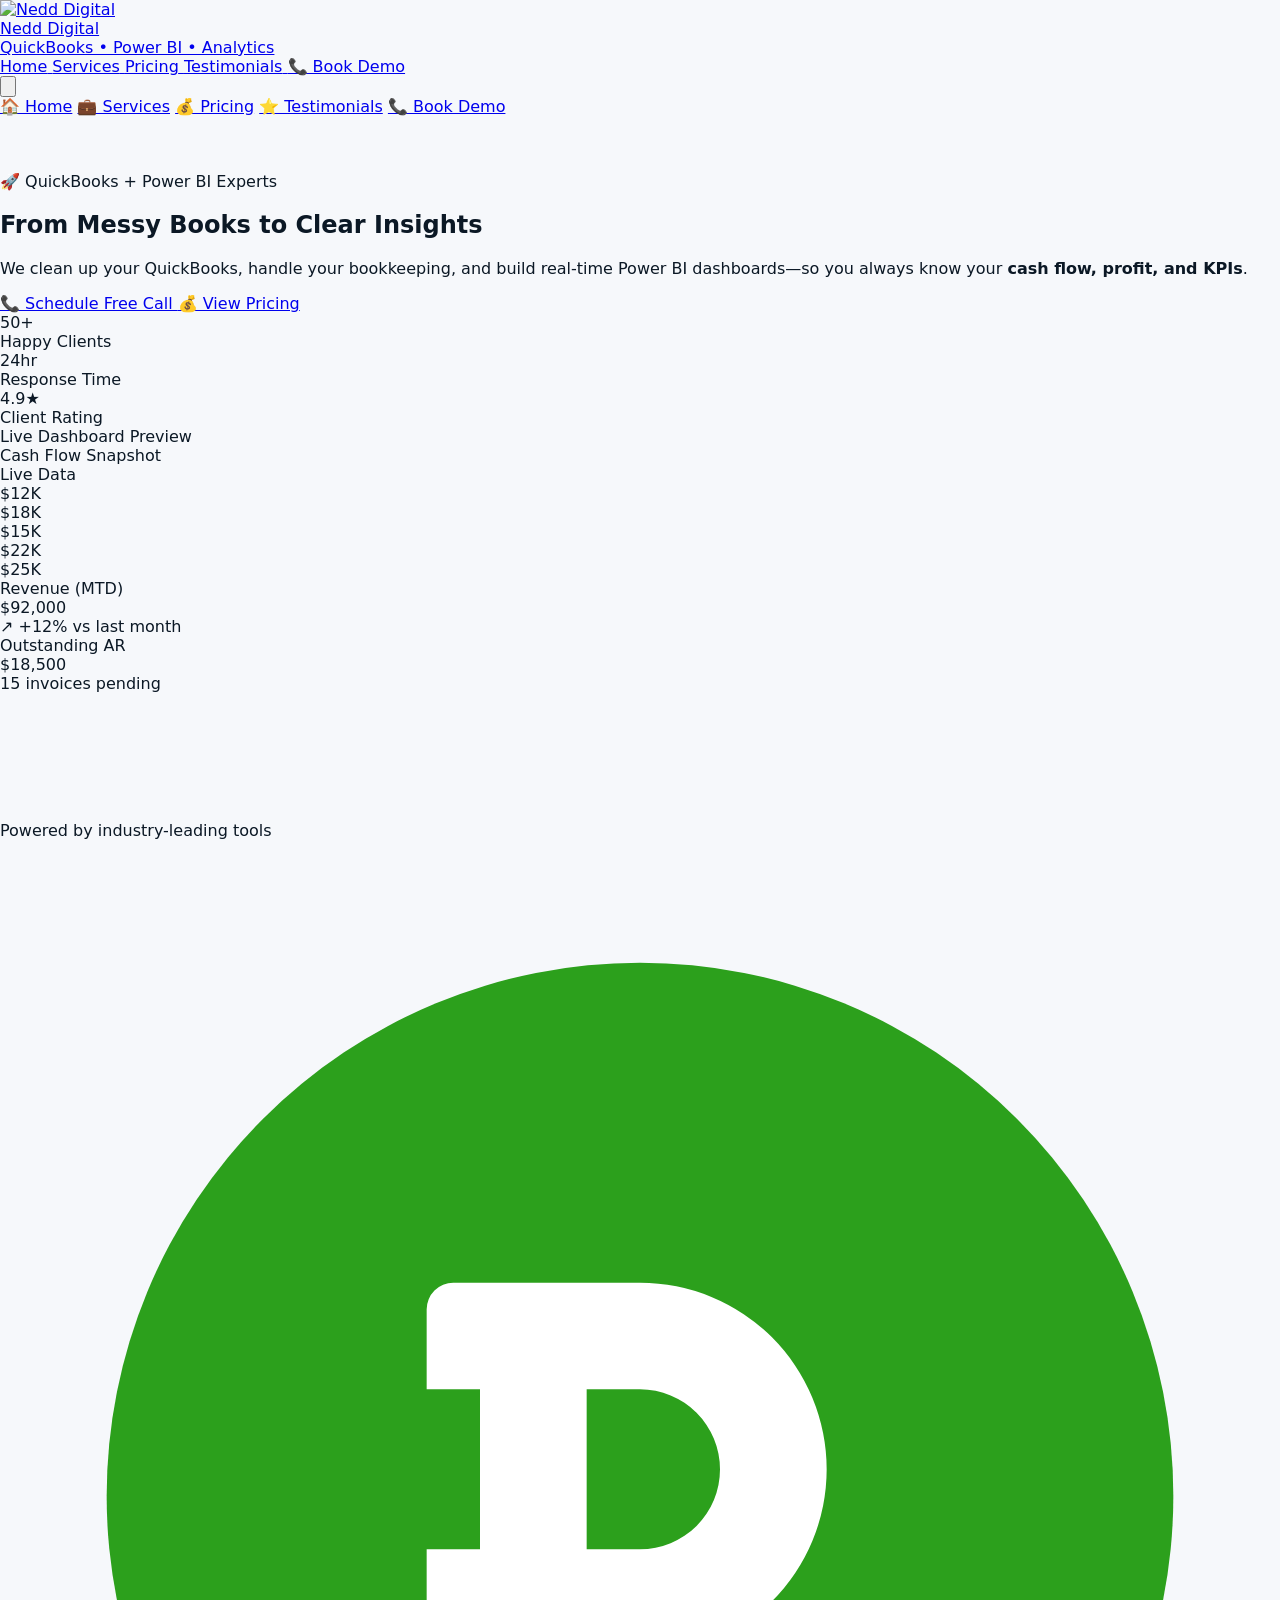
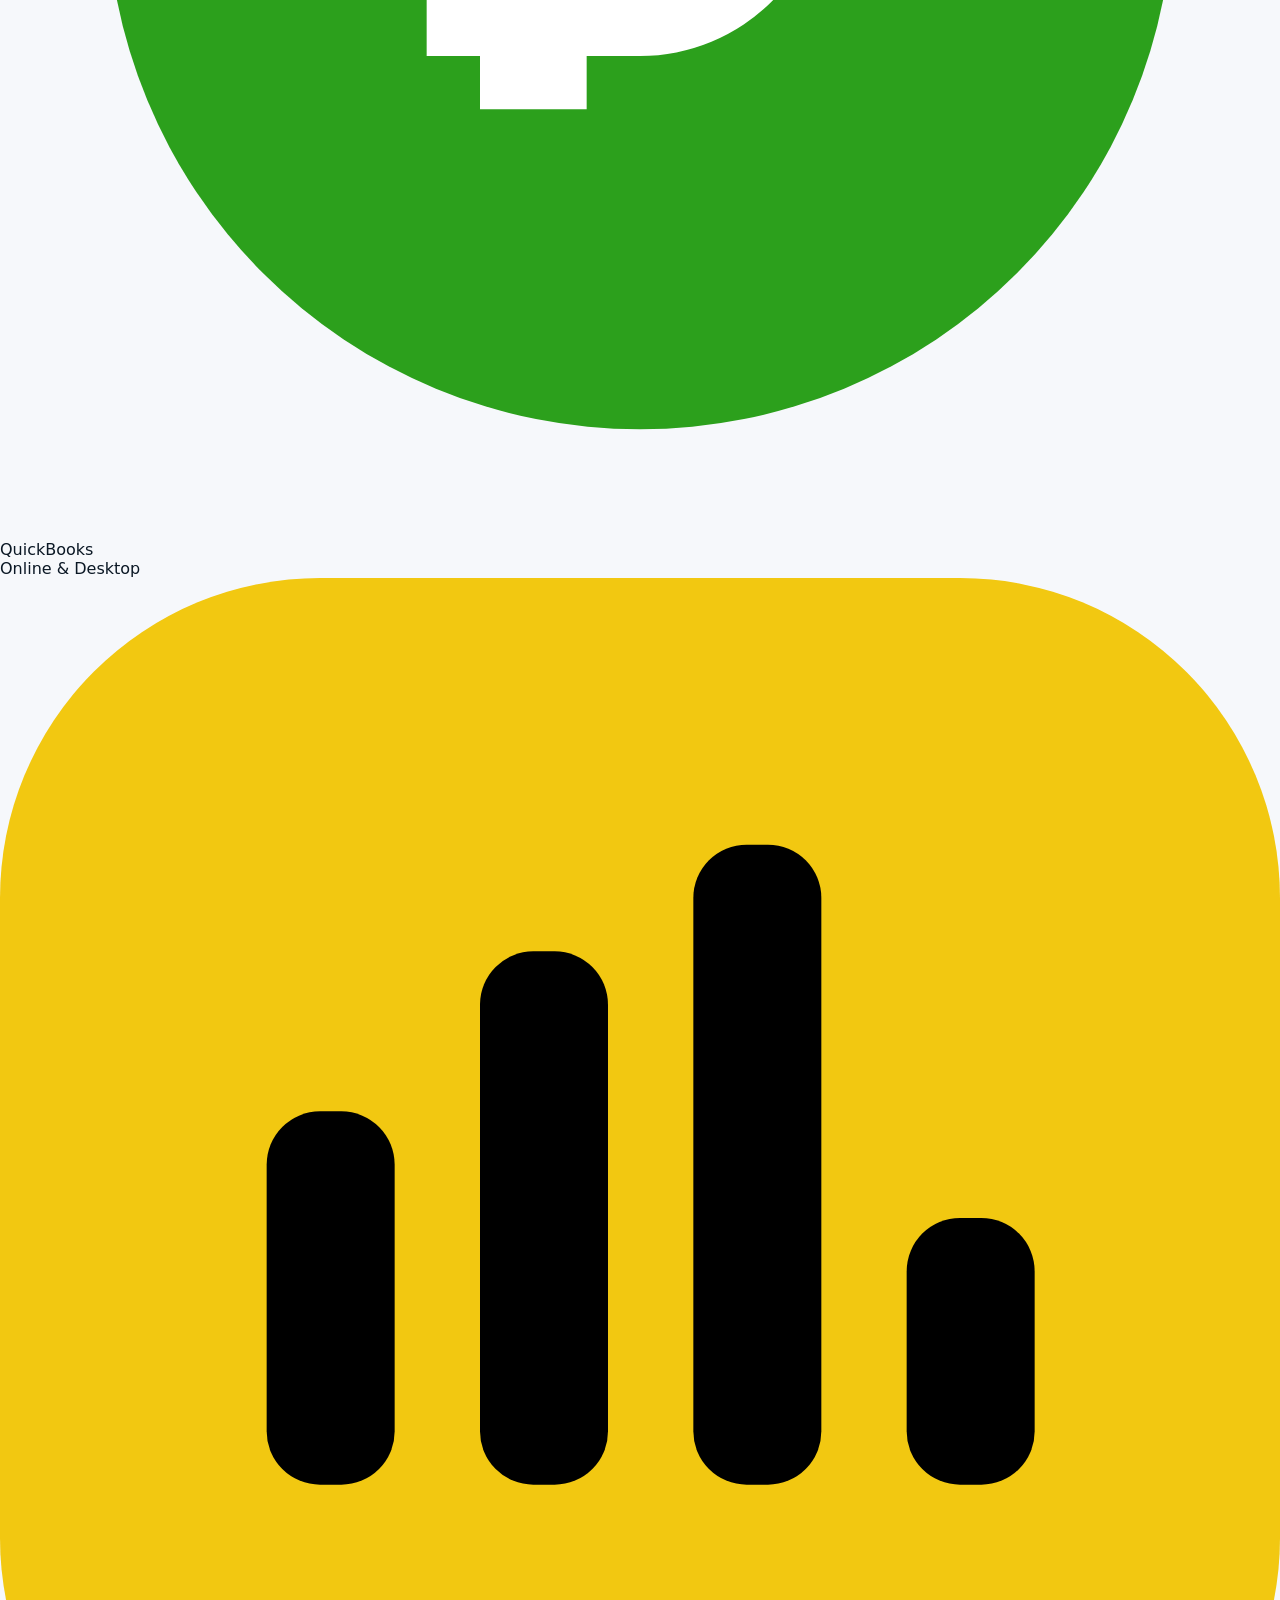
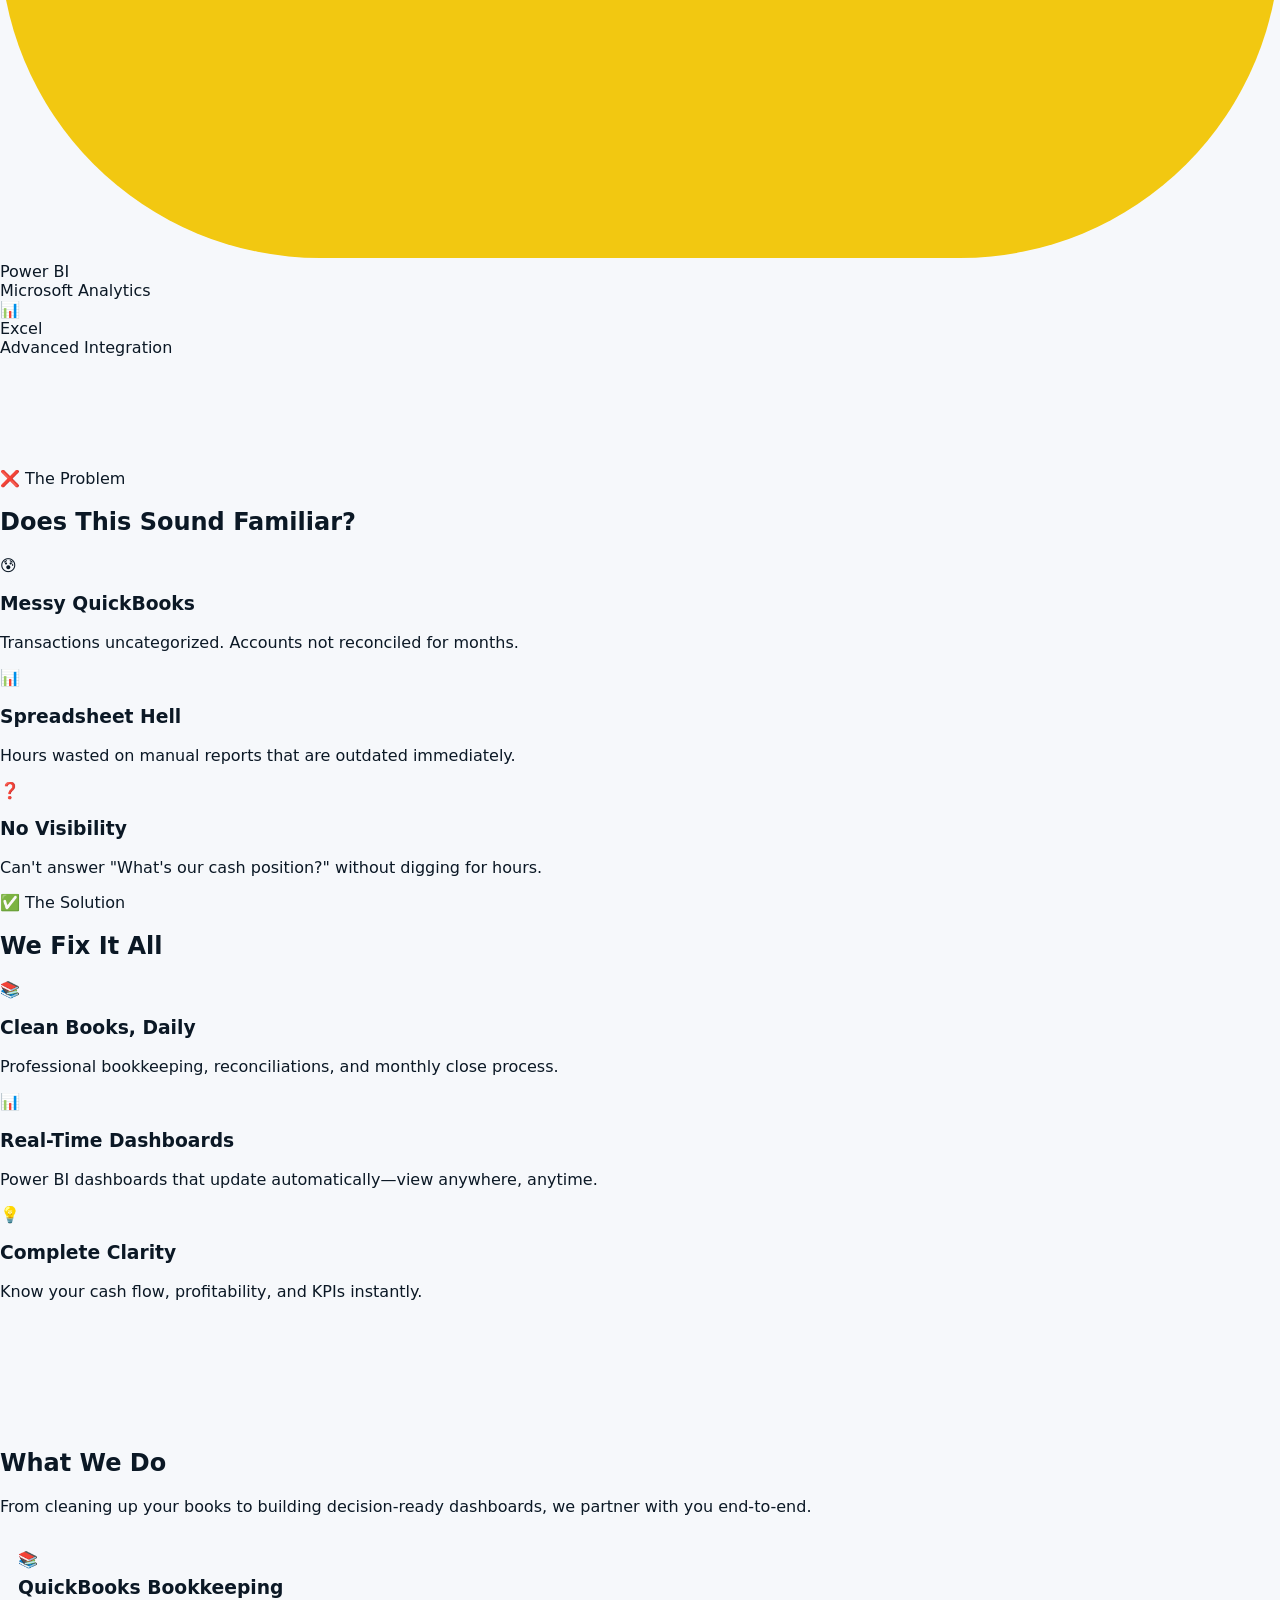
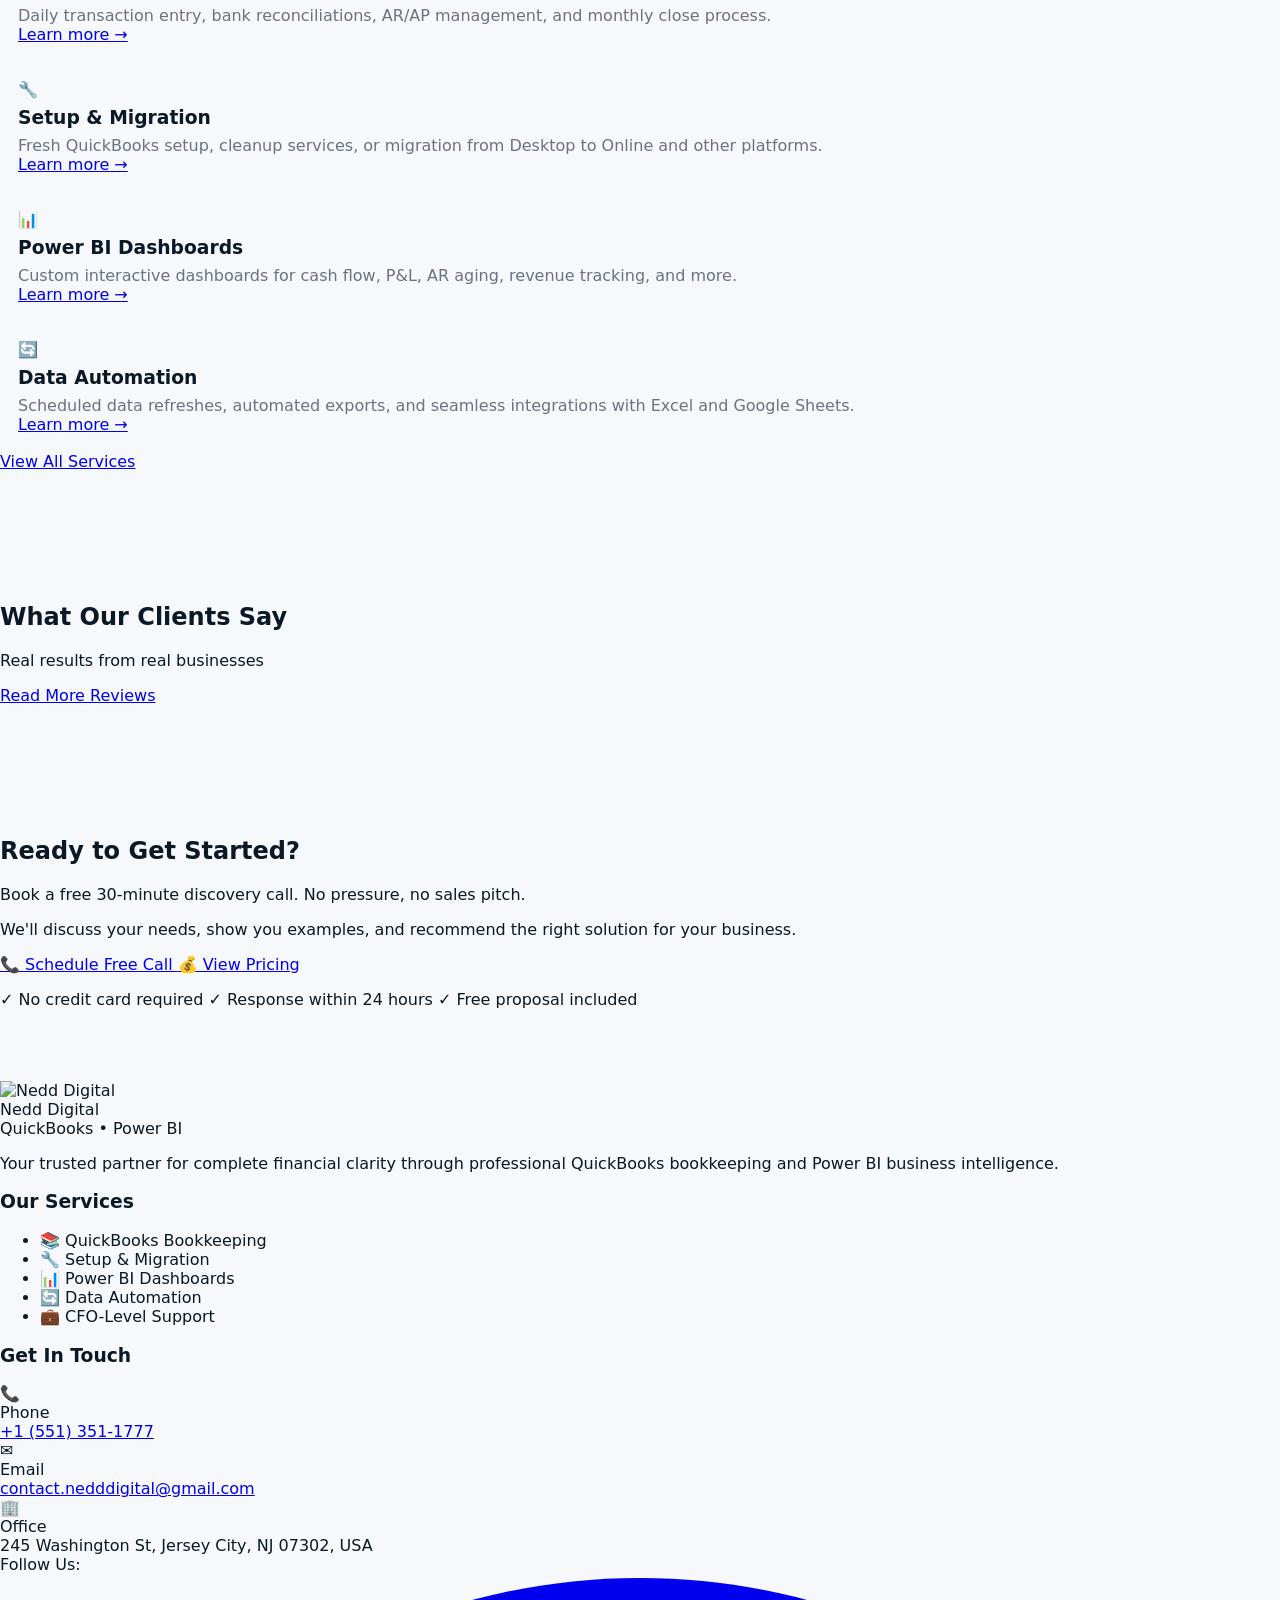
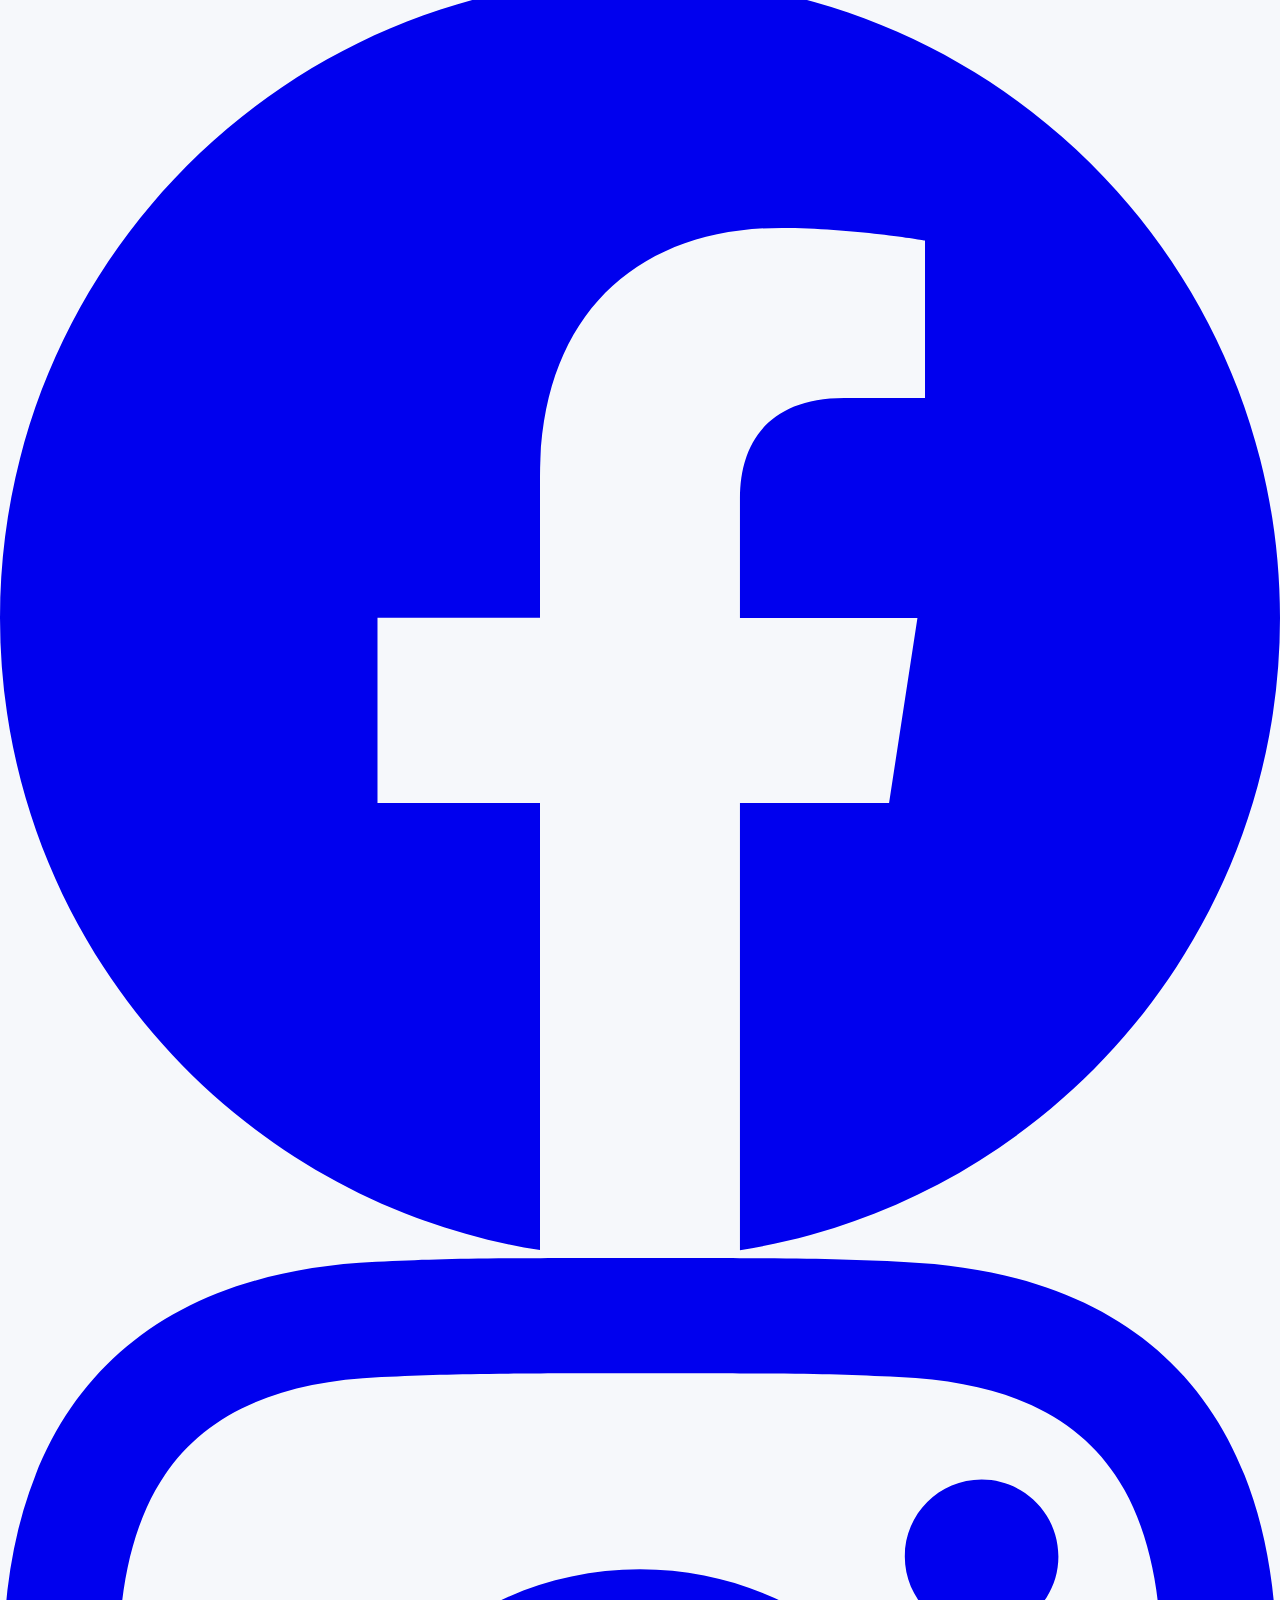
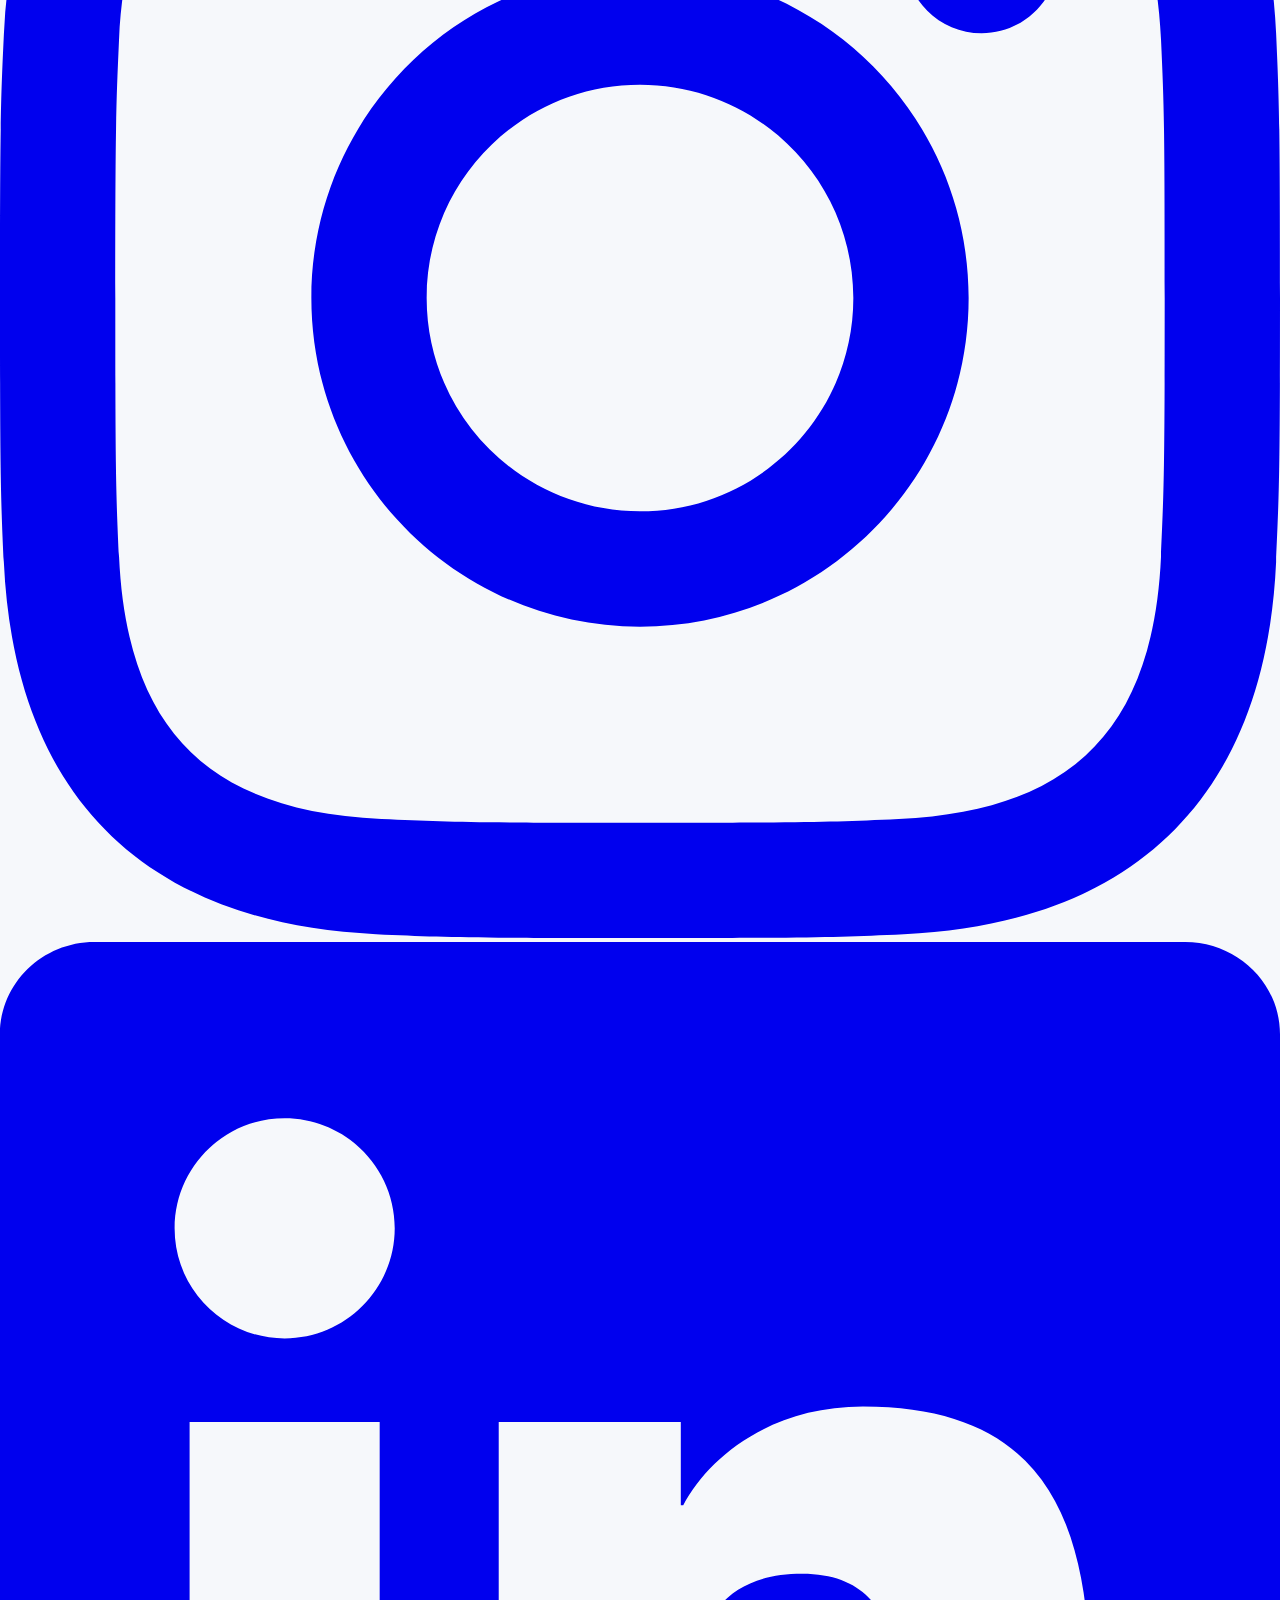
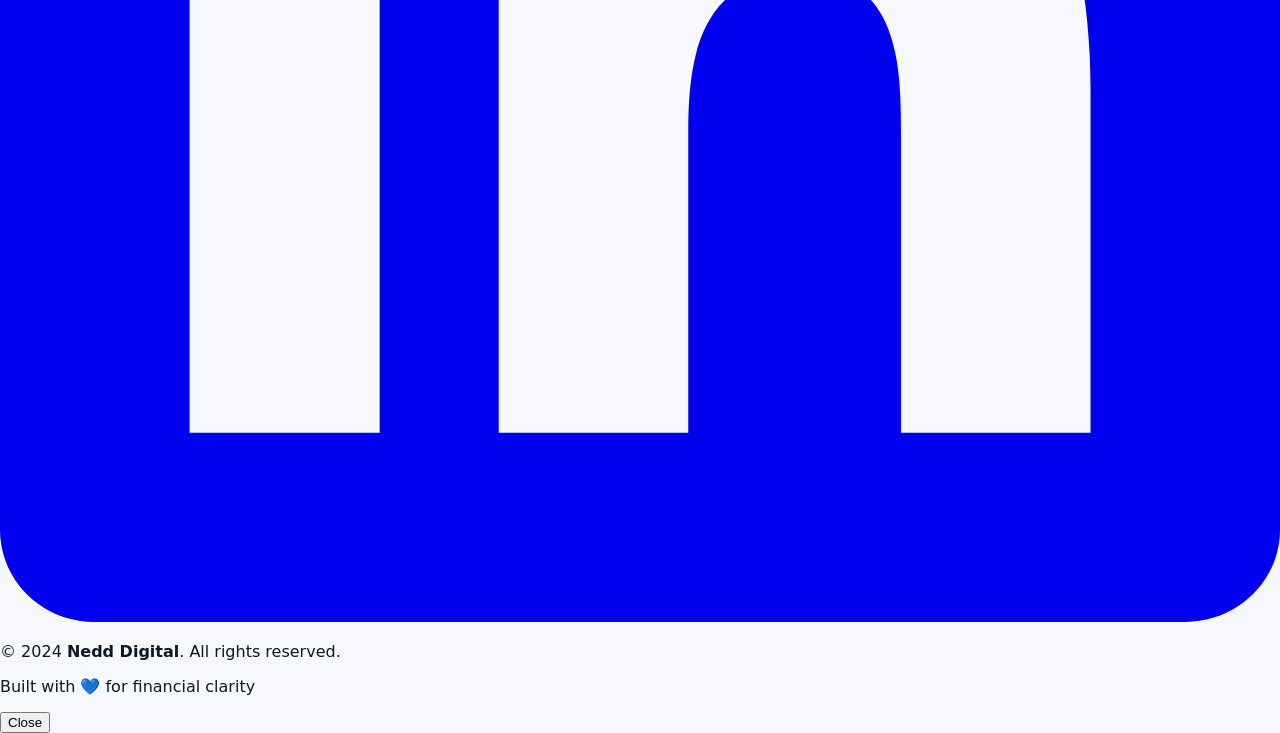
==== commit 6f348c16: "Add files via upload fullly updated code" ====
--- a/index.html
+++ b/index.html
@@ -1,308 +1,553 @@
 <!DOCTYPE html>
 <html lang="en">
-  <head>
-    <meta charset="utf-8" />
-    <meta name="viewport" content="width=device-width, initial-scale=1" />
-    <title>Nedd Digital — QuickBooks & Power BI</title>
-    <meta
-      name="description"
-      content="“From bookkeeping to dashboards — QuickBooks + Power BI for complete business clarity."
-    />
-    <link rel="icon" type="image/x-icon" href="/images/favicon.ico" />
-
-    <!-- Tailwind CSS (CDN) -->
-    <script src="https://cdn.tailwindcss.com"></script>
-    <link rel="stylesheet" href="style.css" />
-  </head>
-  <body class="bg-slate-50 text-slate-900">
-    <!-- Header -->
-    <header
-      class="sticky top-0 z-50 bg-gradient-to-r from-sky-900 to-sky-800 text-white"
-    >
-      <div class="max-w-6xl mx-auto px-4">
-        <div class="h-16 flex items-center justify-between">
-          <a href="index.html" class="flex items-center gap-3">
-            <img
-              width="40"
-              height="40"
-              src="/images/nedddigitallogo.png"
-              alt="Nedd Digital"
-            />
+<head>
+  <meta charset="utf-8"/>
+  <meta name="viewport" content="width=device-width, initial-scale=1"/>
+  <title>Nedd Digital — QuickBooks & Power BI Experts</title>
+  <meta name="description" content="From messy books to real-time dashboards. Professional QuickBooks bookkeeping + Power BI analytics for complete business clarity."/>
+  <link rel="icon" type="image/x-icon" href="/images/favicon.ico"/>
+  <script src="https://cdn.tailwindcss.com"></script>
+  <link rel="stylesheet" href="style.css"/>
+  <style>
+    @keyframes fadeInUp {
+      from {
+        opacity: 0;
+        transform: translateY(30px);
+      }
+      to {
+        opacity: 1;
+        transform: translateY(0);
+      }
+    }
+    
+    @keyframes fadeIn {
+      from { opacity: 0; }
+      to { opacity: 1; }
+    }
+    
+    @keyframes slideInRight {
+      from {
+        opacity: 0;
+        transform: translateX(50px);
+      }
+      to {
+        opacity: 1;
+        transform: translateX(0);
+      }
+    }
+    
+    .animate-fade-in-up {
+      animation: fadeInUp 0.8s ease-out forwards;
+    }
+    
+    .animate-fade-in {
+      animation: fadeIn 1s ease-out forwards;
+    }
+    
+    .animate-slide-in-right {
+      animation: slideInRight 0.8s ease-out forwards;
+    }
+    
+    .delay-100 { animation-delay: 0.1s; }
+    .delay-200 { animation-delay: 0.2s; }
+    .delay-300 { animation-delay: 0.3s; }
+    .delay-400 { animation-delay: 0.4s; }
+    .delay-500 { animation-delay: 0.5s; }
+    .delay-600 { animation-delay: 0.6s; }
+    
+    .testimonial-card {
+      opacity: 0;
+      animation: fadeInUp 0.6s ease-out forwards;
+    }
+    
+    .service-card {
+      transition: all 0.3s cubic-bezier(0.4, 0, 0.2, 1);
+    }
+    
+    .service-card:hover {
+      transform: translateY(-8px);
+      box-shadow: 0 20px 40px rgba(0, 0, 0, 0.12);
+    }
+  </style>
+</head>
+<body class="bg-slate-50 text-slate-900">
+  
+ <!-- Header -->
+<header class="sticky top-0 z-50 bg-gradient-to-r from-sky-900 via-sky-800 to-sky-700 text-white shadow-xl backdrop-blur-sm bg-opacity-95">
+  <div class="max-w-7xl mx-auto px-4">
+    <div class="h-20 flex items-center justify-between">
+      <!-- Logo -->
+      <a href="index.html" class="flex items-center gap-3 hover:opacity-90 transition-all group">
+        <img width="50" height="50" src="/images/nedddigitallogo.png" alt="Nedd Digital" class="rounded-lg shadow-lg group-hover:scale-105 transition-transform"/>
+        <div>
+          <div class="font-extrabold text-xl leading-none">Nedd Digital</div>
+          <div class="text-xs opacity-90 mt-1 font-medium">QuickBooks • Power BI • Analytics</div>
+        </div>
+      </a>
+
+      <!-- Desktop Navigation -->
+      <nav class="hidden lg:flex items-center gap-8">
+        <a data-nav href="index.html" class="relative text-white font-semibold hover:text-amber-400 transition-all group">
+          <span>Home</span>
+          <span class="absolute -bottom-1 left-0 w-0 h-0.5 bg-amber-400 group-hover:w-full transition-all duration-300"></span>
+        </a>
+        <a data-nav href="services.html" class="relative text-white font-semibold hover:text-amber-400 transition-all group">
+          <span>Services</span>
+          <span class="absolute -bottom-1 left-0 w-0 h-0.5 bg-amber-400 group-hover:w-full transition-all duration-300"></span>
+        </a>
+        <a data-nav href="pricing.html" class="relative text-white font-semibold hover:text-amber-400 transition-all group">
+          <span>Pricing</span>
+          <span class="absolute -bottom-1 left-0 w-0 h-0.5 bg-amber-400 group-hover:w-full transition-all duration-300"></span>
+        </a>
+        <a data-nav href="testimonials.html" class="relative text-white font-semibold hover:text-amber-400 transition-all group">
+          <span>Testimonials</span>
+          <span class="absolute -bottom-1 left-0 w-0 h-0.5 bg-amber-400 group-hover:w-full transition-all duration-300"></span>
+        </a>
+        <a href="contact.html" class="px-6 py-3 rounded-full bg-gradient-to-r from-amber-400 to-amber-500 text-sky-900 font-bold hover:from-amber-500 hover:to-amber-600 transition-all transform hover:scale-105 shadow-lg hover:shadow-xl">
+          📞 Book Demo
+        </a>
+      </nav>
+
+      <!-- Mobile Menu Button -->
+      <button id="navToggle" class="lg:hidden inline-flex items-center justify-center w-12 h-12 rounded-xl bg-white/10 backdrop-blur-sm hover:bg-white/20 transition-all">
+        <svg id="navIcon" xmlns="http://www.w3.org/2000/svg" class="h-6 w-6" viewBox="0 0 24 24" stroke="currentColor" fill="none" stroke-width="2">
+          <path stroke-linecap="round" stroke-linejoin="round" d="M4 6h16M4 12h16M4 18h16"/>
+        </svg>
+      </button>
+    </div>
+
+    <!-- Mobile Navigation -->
+    <nav id="mobileNav" class="lg:hidden hidden pb-6">
+      <div class="grid gap-3 bg-white/5 backdrop-blur-md rounded-2xl p-4">
+        <a data-nav href="index.html" class="px-4 py-3 rounded-xl hover:bg-white/10 transition-all font-semibold">🏠 Home</a>
+        <a data-nav href="services.html" class="px-4 py-3 rounded-xl hover:bg-white/10 transition-all font-semibold">💼 Services</a>
+        <a data-nav href="pricing.html" class="px-4 py-3 rounded-xl hover:bg-white/10 transition-all font-semibold">💰 Pricing</a>
+        <a data-nav href="testimonials.html" class="px-4 py-3 rounded-xl hover:bg-white/10 transition-all font-semibold">⭐ Testimonials</a>
+        <a href="contact.html" class="px-4 py-3 rounded-xl bg-gradient-to-r from-amber-400 to-amber-500 text-sky-900 font-bold text-center hover:from-amber-500 hover:to-amber-600 transition-all">📞 Book Demo</a>
+      </div>
+    </nav>
+  </div>
+</header>
+
+
+  <!-- Hero Section -->
+  <section class="relative overflow-hidden bg-gradient-to-br from-slate-50 via-sky-50 to-slate-100 py-16 md:py-24">
+    <div class="max-w-6xl mx-auto px-4 grid md:grid-cols-2 gap-12 items-center">
+      <div class="opacity-0 animate-fade-in-up">
+        <div class="inline-block px-4 py-2 bg-sky-100 text-sky-800 rounded-full text-sm font-semibold mb-4">
+          🚀 QuickBooks + Power BI Experts
+        </div>
+        <h1 class="text-4xl md:text-6xl font-extrabold tracking-tight leading-tight">
+          From <span class="text-sky-700">Messy Books</span> to <span class="text-emerald-600">Clear Insights</span>
+        </h1>
+        <p class="mt-6 text-lg md:text-xl text-slate-700 leading-relaxed">
+          We clean up your QuickBooks, handle your bookkeeping, and build real-time Power BI dashboards—so you always know your <strong>cash flow, profit, and KPIs</strong>.
+        </p>
+        <div class="mt-8 flex flex-wrap gap-4">
+          <a href="contact.html" class="px-8 py-4 rounded-full bg-sky-900 text-white font-bold hover:bg-sky-800 transition-all transform hover:scale-105 shadow-lg hover:shadow-xl">
+            📞 Schedule Free Call
+          </a>
+          <a href="pricing.html" class="px-8 py-4 rounded-full ring-2 ring-sky-900 text-sky-900 bg-white font-bold hover:bg-slate-50 transition-all">
+            💰 View Pricing
+          </a>
+        </div>
+        
+        <!-- Quick Stats -->
+        <div class="mt-10 grid grid-cols-3 gap-4 opacity-0 animate-fade-in-up delay-300">
+          <div class="text-center">
+            <div class="text-3xl font-extrabold text-sky-700">50+</div>
+            <div class="text-sm text-slate-600">Happy Clients</div>
+          </div>
+          <div class="text-center">
+            <div class="text-3xl font-extrabold text-emerald-600">24hr</div>
+            <div class="text-sm text-slate-600">Response Time</div>
+          </div>
+          <div class="text-center">
+            <div class="text-3xl font-extrabold text-amber-600">4.9★</div>
+            <div class="text-sm text-slate-600">Client Rating</div>
+          </div>
+        </div>
+      </div>
+      
+      <!-- Dashboard Preview -->
+      <div class="opacity-0 animate-slide-in-right delay-200">
+        <div class="bg-white rounded-2xl shadow-2xl p-6 border border-slate-200">
+          <div class="flex items-center justify-between mb-4">
             <div>
-              <div class="font-extrabold leading-none">Nedd Digital</div>
-              <div class="text-xs/none opacity-90 mt-2">
-                QuickBooks • Power BI
-              </div>
-            </div>
+              <div class="text-slate-500 text-sm font-semibold">Live Dashboard Preview</div>
+              <div class="font-bold text-lg text-sky-900">Cash Flow Snapshot</div>
+            </div>
+            <div class="flex items-center gap-2">
+              <div class="w-2 h-2 bg-emerald-500 rounded-full animate-pulse"></div>
+              <span class="text-xs text-slate-500">Live Data</span>
+            </div>
+          </div>
+          
+          <!-- Chart -->
+          <div class="mt-6 flex items-end justify-between gap-2 h-40">
+            <div class="flex-1 bg-gradient-to-t from-sky-500 to-sky-300 rounded-t-lg hover:from-sky-600 hover:to-sky-400 transition-all cursor-pointer" style="height: 58%">
+              <div class="h-full flex items-end justify-center pb-2">
+                <span class="text-white text-xs font-bold">$12K</span>
+              </div>
+            </div>
+            <div class="flex-1 bg-gradient-to-t from-sky-500 to-sky-300 rounded-t-lg hover:from-sky-600 hover:to-sky-400 transition-all cursor-pointer" style="height: 72%">
+              <div class="h-full flex items-end justify-center pb-2">
+                <span class="text-white text-xs font-bold">$18K</span>
+              </div>
+            </div>
+            <div class="flex-1 bg-gradient-to-t from-sky-500 to-sky-300 rounded-t-lg hover:from-sky-600 hover:to-sky-400 transition-all cursor-pointer" style="height: 66%">
+              <div class="h-full flex items-end justify-center pb-2">
+                <span class="text-white text-xs font-bold">$15K</span>
+              </div>
+            </div>
+            <div class="flex-1 bg-gradient-to-t from-emerald-500 to-emerald-300 rounded-t-lg hover:from-emerald-600 hover:to-emerald-400 transition-all cursor-pointer" style="height: 84%">
+              <div class="h-full flex items-end justify-center pb-2">
+                <span class="text-white text-xs font-bold">$22K</span>
+              </div>
+            </div>
+            <div class="flex-1 bg-gradient-to-t from-emerald-500 to-emerald-300 rounded-t-lg hover:from-emerald-600 hover:to-emerald-400 transition-all cursor-pointer" style="height: 90%">
+              <div class="h-full flex items-end justify-center pb-2">
+                <span class="text-white text-xs font-bold">$25K</span>
+              </div>
+            </div>
+          </div>
+          
+          <!-- KPI Cards -->
+          <div class="mt-6 grid grid-cols-2 gap-3">
+            <div class="bg-emerald-50 rounded-lg p-3 border border-emerald-200">
+              <div class="text-xs text-emerald-700 font-semibold">Revenue (MTD)</div>
+              <div class="text-xl font-bold text-emerald-900">$92,000</div>
+              <div class="text-xs text-emerald-600">↗ +12% vs last month</div>
+            </div>
+            <div class="bg-sky-50 rounded-lg p-3 border border-sky-200">
+              <div class="text-xs text-sky-700 font-semibold">Outstanding AR</div>
+              <div class="text-xl font-bold text-sky-900">$18,500</div>
+              <div class="text-xs text-sky-600">15 invoices pending</div>
+            </div>
+          </div>
+        </div>
+      </div>
+    </div>
+  </section>
+
+  <!-- Trusted By / Tools Section -->
+  <section class="py-12 bg-white border-y border-slate-200">
+    <div class="max-w-6xl mx-auto px-4">
+      <p class="text-center text-slate-600 font-semibold mb-6">Powered by industry-leading tools</p>
+      <div class="flex items-center justify-center gap-8 md:gap-12 flex-wrap">
+        <div class="flex items-center gap-3 hover:scale-110 transition-transform">
+          <svg class="w-12 h-12" viewBox="0 0 24 24" aria-label="QuickBooks">
+            <circle cx="12" cy="12" r="10" fill="#2ca01c"/>
+            <path d="M8.5 8h3.5a3.5 3.5 0 110 7H11v1H9v-1H8v-2h1v-3H8V8.5A.5.5 0 018.5 8zM11 10v3h1a1.5 1.5 0 100-3h-1z" fill="#fff"/>
+          </svg>
+          <div>
+            <div class="font-bold text-slate-900">QuickBooks</div>
+            <div class="text-xs text-slate-500">Online & Desktop</div>
+          </div>
+        </div>
+        <div class="flex items-center gap-3 hover:scale-110 transition-transform">
+          <svg class="w-12 h-12" viewBox="0 0 24 24" aria-label="Power BI">
+            <rect width="24" height="24" rx="6" fill="#f2c811"/>
+            <rect x="5" y="10" width="2.4" height="7" rx="1" fill="#000"/>
+            <rect x="9" y="7" width="2.4" height="10" rx="1" fill="#000"/>
+            <rect x="13" y="5" width="2.4" height="12" rx="1" fill="#000"/>
+            <rect x="17" y="12" width="2.4" height="5" rx="1" fill="#000"/>
+          </svg>
+          <div>
+            <div class="font-bold text-slate-900">Power BI</div>
+            <div class="text-xs text-slate-500">Microsoft Analytics</div>
+          </div>
+        </div>
+        <div class="flex items-center gap-3 hover:scale-110 transition-transform">
+          <div class="w-12 h-12 bg-green-600 rounded-lg flex items-center justify-center text-white font-bold text-xl">
+            📊
+          </div>
+          <div>
+            <div class="font-bold text-slate-900">Excel</div>
+            <div class="text-xs text-slate-500">Advanced Integration</div>
+          </div>
+        </div>
+      </div>
+    </div>
+  </section>
+
+  <!-- Problem/Solution Section -->
+  <section class="py-16 md:py-24">
+    <div class="max-w-6xl mx-auto px-4">
+      <div class="grid md:grid-cols-2 gap-12 items-center">
+        <!-- Problem -->
+        <div class="opacity-0 animate-fade-in-up">
+          <div class="inline-block px-4 py-2 bg-red-100 text-red-700 rounded-full text-sm font-semibold mb-4">
+            ❌ The Problem
+          </div>
+          <h2 class="text-3xl md:text-4xl font-extrabold text-slate-900 mb-6">Does This Sound Familiar?</h2>
+          <div class="space-y-4">
+            <div class="flex items-start gap-3 p-4 bg-red-50 rounded-lg border-l-4 border-red-400">
+              <span class="text-2xl">😰</span>
+              <div>
+                <h3 class="font-bold text-red-900">Messy QuickBooks</h3>
+                <p class="text-slate-600">Transactions uncategorized. Accounts not reconciled for months.</p>
+              </div>
+            </div>
+            <div class="flex items-start gap-3 p-4 bg-red-50 rounded-lg border-l-4 border-red-400">
+              <span class="text-2xl">📊</span>
+              <div>
+                <h3 class="font-bold text-red-900">Spreadsheet Hell</h3>
+                <p class="text-slate-600">Hours wasted on manual reports that are outdated immediately.</p>
+              </div>
+            </div>
+            <div class="flex items-start gap-3 p-4 bg-red-50 rounded-lg border-l-4 border-red-400">
+              <span class="text-2xl">❓</span>
+              <div>
+                <h3 class="font-bold text-red-900">No Visibility</h3>
+                <p class="text-slate-600">Can't answer "What's our cash position?" without digging for hours.</p>
+              </div>
+            </div>
+          </div>
+        </div>
+        
+        <!-- Solution -->
+        <div class="opacity-0 animate-fade-in-up delay-300">
+          <div class="inline-block px-4 py-2 bg-emerald-100 text-emerald-700 rounded-full text-sm font-semibold mb-4">
+            ✅ The Solution
+          </div>
+          <h2 class="text-3xl md:text-4xl font-extrabold text-slate-900 mb-6">We Fix It All</h2>
+          <div class="space-y-4">
+            <div class="flex items-start gap-3 p-4 bg-emerald-50 rounded-lg border-l-4 border-emerald-400">
+              <span class="text-2xl">📚</span>
+              <div>
+                <h3 class="font-bold text-emerald-900">Clean Books, Daily</h3>
+                <p class="text-slate-600">Professional bookkeeping, reconciliations, and monthly close process.</p>
+              </div>
+            </div>
+            <div class="flex items-start gap-3 p-4 bg-emerald-50 rounded-lg border-l-4 border-emerald-400">
+              <span class="text-2xl">📊</span>
+              <div>
+                <h3 class="font-bold text-emerald-900">Real-Time Dashboards</h3>
+                <p class="text-slate-600">Power BI dashboards that update automatically—view anywhere, anytime.</p>
+              </div>
+            </div>
+            <div class="flex items-start gap-3 p-4 bg-emerald-50 rounded-lg border-l-4 border-emerald-400">
+              <span class="text-2xl">💡</span>
+              <div>
+                <h3 class="font-bold text-emerald-900">Complete Clarity</h3>
+                <p class="text-slate-600">Know your cash flow, profitability, and KPIs instantly.</p>
+              </div>
+            </div>
+          </div>
+        </div>
+      </div>
+    </div>
+  </section>
+
+  <!-- Services Section -->
+  <section class="py-16 md:py-24 bg-slate-100">
+    <div class="max-w-6xl mx-auto px-4">
+      <div class="text-center mb-12 opacity-0 animate-fade-in-up">
+        <h2 class="text-3xl md:text-4xl font-extrabold text-slate-900">What We Do</h2>
+        <p class="mt-4 text-lg text-slate-600 max-w-2xl mx-auto">From cleaning up your books to building decision-ready dashboards, we partner with you end-to-end.</p>
+      </div>
+      
+      <div class="grid gap-6 sm:grid-cols-2 lg:grid-cols-4">
+        <article class="service-card bg-white rounded-2xl shadow-lg p-6 opacity-0 animate-fade-in-up delay-100">
+          <div class="text-4xl mb-4">📚</div>
+          <h3 class="font-bold text-xl mb-3 text-sky-900">QuickBooks Bookkeeping</h3>
+          <p class="text-slate-600 mb-4">Daily transaction entry, bank reconciliations, AR/AP management, and monthly close process.</p>
+          <a href="services.html#bookkeeping" class="text-sky-700 font-semibold hover:text-sky-900 inline-flex items-center gap-1">
+            Learn more →
           </a>
-          <nav class="hidden md:flex items-center gap-6 font-semibold">
-            <a data-nav href="index.html" class="hover:opacity-80">Home</a>
-            <a data-nav href="services.html" class="hover:opacity-80"
-              >Services</a
-            >
-            <a data-nav href="testimonials.html" class="hover:opacity-80"
-              >Testimonials</a
-            >
-            <a
-              data-nav
-              href="contact.html"
-              class="px-4 py-2 rounded-full bg-amber-400 text-sky-900 hover:brightness-95"
-              >Demo Call</a
-            >
-          </nav>
-          <button
-            id="navToggle"
-            class="md:hidden inline-flex items-center justify-center w-10 h-10 rounded-md ring-1 ring-white/30"
-          >
-            <span class="sr-only">Open Menu</span>
-            <svg
-              id="navIcon"
-              xmlns="http://www.w3.org/2000/svg"
-              class="h-5 w-5"
-              fill="none"
-              viewBox="0 0 24 24"
-              stroke="currentColor"
-            >
-              <path
-                stroke-linecap="round"
-                stroke-linejoin="round"
-                stroke-width="2"
-                d="M4 8h16M4 16h16"
-              />
-            </svg>
-          </button>
-        </div>
-        <nav id="mobileNav" class="md:hidden hidden pb-4 font-semibold">
-          <div class="grid gap-2">
-            <a
-              data-nav
-              href="index.html"
-              class="px-3 py-2 rounded hover:bg-white/10"
-              >Home</a
-            >
-            <a
-              data-nav
-              href="services.html"
-              class="px-3 py-2 rounded hover:bg-white/10"
-              >Services</a
-            >
-            <a
-              data-nav
-              href="testimonials.html"
-              class="px-3 py-2 rounded hover:bg-white/10"
-              >Testimonials</a
-            >
-            <a
-              data-nav
-              href="contact.html"
-              class="px-3 py-2 rounded bg-amber-400 text-sky-900"
-              >Demo Call</a
-            >
-          </div>
-        </nav>
-      </div>
-    </header>
-
-    <!-- Hero -->
-    <section class="py-10 md:py-16">
-      <div
-        class="max-w-6xl mx-auto px-4 grid md:grid-cols-2 gap-8 items-center"
-      >
-        <div>
-          <h1 class="text-3xl md:text-5xl font-extrabold tracking-tight">
-            Turn financial chaos into clarity with QuickBooks & Power BI
-          </h1>
-          <p class="mt-4 text-slate-600">
-            We fix <strong>messy books</strong>, manage
-            <strong>QuickBooks</strong>, and turn your numbers into real-time
-            <strong>Power BI dashboards</strong> — so you always know your
-            <strong>cash flow, profit, and KPIs</strong>.
+        </article>
+        
+        <article class="service-card bg-white rounded-2xl shadow-lg p-6 opacity-0 animate-fade-in-up delay-200">
+          <div class="text-4xl mb-4">🔧</div>
+          <h3 class="font-bold text-xl mb-3 text-sky-900">Setup & Migration</h3>
+          <p class="text-slate-600 mb-4">Fresh QuickBooks setup, cleanup services, or migration from Desktop to Online and other platforms.</p>
+          <a href="services.html#bookkeeping" class="text-sky-700 font-semibold hover:text-sky-900 inline-flex items-center gap-1">
+            Learn more →
+          </a>
+        </article>
+        
+        <article class="service-card bg-white rounded-2xl shadow-lg p-6 opacity-0 animate-fade-in-up delay-300">
+          <div class="text-4xl mb-4">📊</div>
+          <h3 class="font-bold text-xl mb-3 text-sky-900">Power BI Dashboards</h3>
+          <p class="text-slate-600 mb-4">Custom interactive dashboards for cash flow, P&L, AR aging, revenue tracking, and more.</p>
+          <a href="services.html#dashboards" class="text-sky-700 font-semibold hover:text-sky-900 inline-flex items-center gap-1">
+            Learn more →
+          </a>
+        </article>
+        
+        <article class="service-card bg-white rounded-2xl shadow-lg p-6 opacity-0 animate-fade-in-up delay-400">
+          <div class="text-4xl mb-4">🔄</div>
+          <h3 class="font-bold text-xl mb-3 text-sky-900">Data Automation</h3>
+          <p class="text-slate-600 mb-4">Scheduled data refreshes, automated exports, and seamless integrations with Excel and Google Sheets.</p>
+          <a href="services.html#dashboards" class="text-sky-700 font-semibold hover:text-sky-900 inline-flex items-center gap-1">
+            Learn more →
+          </a>
+        </article>
+      </div>
+      
+      <div class="mt-12 text-center opacity-0 animate-fade-in-up delay-500">
+        <a href="services.html" class="inline-block px-8 py-4 rounded-full bg-sky-900 text-white font-bold hover:bg-sky-800 transition-all transform hover:scale-105 shadow-lg">
+          View All Services
+        </a>
+      </div>
+    </div>
+  </section>
+
+  <!-- Testimonials Section -->
+  <section class="py-16 md:py-24 bg-white">
+    <div class="max-w-6xl mx-auto px-4">
+      <div class="text-center mb-12">
+        <h2 class="text-3xl md:text-4xl font-extrabold text-slate-900">What Our Clients Say</h2>
+        <p class="mt-4 text-lg text-slate-600">Real results from real businesses</p>
+      </div>
+      
+      <div id="latestTestimonials" class="grid gap-6 sm:grid-cols-2 lg:grid-cols-3">
+        <!-- Testimonials will load here from Firebase -->
+      </div>
+      
+      <div class="mt-12 text-center">
+        <a href="testimonials.html" class="inline-block px-8 py-4 rounded-full ring-2 ring-sky-900 text-sky-900 bg-white font-bold hover:bg-slate-50 transition-all">
+          Read More Reviews
+        </a>
+      </div>
+    </div>
+  </section>
+
+  <!-- CTA Section -->
+  <section class="py-16 md:py-24 bg-gradient-to-br from-sky-900 via-sky-800 to-sky-700 text-white">
+    <div class="max-w-4xl mx-auto px-4 text-center">
+      <h2 class="text-3xl md:text-5xl font-extrabold mb-6">Ready to Get Started?</h2>
+      <p class="text-xl md:text-2xl opacity-90 mb-8">Book a free 30-minute discovery call. No pressure, no sales pitch.</p>
+      <p class="text-lg opacity-80 mb-10">We'll discuss your needs, show you examples, and recommend the right solution for your business.</p>
+      <div class="flex flex-col sm:flex-row gap-4 justify-center">
+        <a href="contact.html" class="inline-block px-8 py-4 rounded-full bg-amber-400 text-sky-900 font-bold text-lg hover:brightness-95 transition-all transform hover:scale-105 shadow-xl">
+          📞 Schedule Free Call
+        </a>
+        <a href="pricing.html" class="inline-block px-8 py-4 rounded-full bg-white text-sky-900 font-bold text-lg hover:bg-slate-100 transition-all shadow-xl">
+          💰 View Pricing
+        </a>
+      </div>
+      <p class="mt-8 text-sm opacity-75">✓ No credit card required  ✓ Response within 24 hours  ✓ Free proposal included</p>
+    </div>
+  </section>
+
+<!-- Footer -->
+  <footer class="bg-gradient-to-br from-slate-900 via-slate-800 to-slate-900 text-slate-300">
+    <div class="max-w-7xl mx-auto px-4 sm:px-6 py-8 sm:py-12">
+      
+      <!-- Main Footer Content -->
+      <div class="grid grid-cols-1 sm:grid-cols-2 lg:grid-cols-4 gap-6 sm:gap-8 mb-8">
+        
+        <!-- Company Info -->
+        <div class="text-center sm:text-left">
+          <div class="flex items-center justify-center sm:justify-start gap-3 mb-4">
+            <img width="40" height="40" src="/images/nedddigitallogo.png" alt="Nedd Digital" class="rounded-lg bg-slate-700 p-1"/>
+            <div>
+              <div class="font-extrabold text-white text-lg">Nedd Digital</div>
+              <div class="text-xs opacity-80">QuickBooks • Power BI</div>
+            </div>
+          </div>
+          <p class="text-sm opacity-80 leading-relaxed">
+            Your trusted partner for complete financial clarity through professional QuickBooks bookkeeping and Power BI business intelligence.
           </p>
-          <div class="mt-6 flex flex-wrap gap-3">
-            <a
-              href="contact.html"
-              class="px-5 py-3 rounded-full bg-amber-400 text-sky-900 font-bold hover:brightness-95"
-              >Request a Proposal</a
-            >
-            <a
-              href="services.html"
-              class="px-5 py-3 rounded-full ring-2 ring-sky-800 text-sky-900 bg-white font-bold hover:bg-slate-100"
-              >See Services</a
-            >
-          </div>
-          <ul class="mt-6 grid gap-2 text-slate-700">
-            <li>📥 QuickBooks integration & migrations</li>
-            <li>📒 QuickBooks bookkeeping & ongoing support</li>
-            <li>📊 Power BI dashboards & KPI tracking</li>
-            <li>🔁 Scheduled refreshes & automation</li>
+        </div>
+
+        <!-- Services - Hidden on mobile, visible on desktop -->
+        <div class="hidden sm:block text-left">
+          <h3 class="font-bold text-white text-base sm:text-lg mb-3 sm:mb-4">Our Services</h3>
+          <ul class="space-y-2 text-sm">
+            <li class="opacity-80">📚 QuickBooks Bookkeeping</li>
+            <li class="opacity-80">🔧 Setup & Migration</li>
+            <li class="opacity-80">📊 Power BI Dashboards</li>
+            <li class="opacity-80">🔄 Data Automation</li>
+            <li class="opacity-80">💼 CFO-Level Support</li>
           </ul>
         </div>
-        <div class="bg-white rounded-2xl shadow-lg p-5">
-          <div class="flex items-center justify-between">
-            <div>
-              <div class="text-slate-500 text-sm">Sample Dashboard</div>
-              <div class="font-bold">Cash Flow Snapshot</div>
-            </div>
-            <div class="text-xs text-slate-500">Updated daily</div>
-          </div>
-          <div class="mt-4 flex items-end gap-2 h-32">
-            <div
-              class="flex-1 bg-gradient-to-b from-sky-400 to-blue-200 rounded-md"
-              style="height: 58%"
-            ></div>
-            <div
-              class="flex-1 bg-gradient-to-b from-sky-400 to-blue-200 rounded-md"
-              style="height: 72%"
-            ></div>
-            <div
-              class="flex-1 bg-gradient-to-b from-sky-400 to-blue-200 rounded-md"
-              style="height: 66%"
-            ></div>
-            <div
-              class="flex-1 bg-gradient-to-b from-sky-400 to-blue-200 rounded-md"
-              style="height: 84%"
-            ></div>
-            <div
-              class="flex-1 bg-gradient-to-b from-sky-400 to-blue-200 rounded-md"
-              style="height: 70%"
-            ></div>
-          </div>
-        </div>
-      </div>
-    </section>
-
-    <!-- Tools row -->
-    <section class="py-4">
-      <div class="max-w-6xl mx-auto px-4">
-        <p class="text-slate-600">Built around the tools you already use</p>
-        <div class="mt-3 flex items-center gap-5">
-          <svg class="w-10 h-10" viewBox="0 0 24 24" aria-label="Power BI">
-            <rect width="24" height="24" rx="6" fill="#f2c811" />
-            <rect x="5" y="10" width="2.4" height="7" rx="1" fill="#000" />
-            <rect x="9" y="7" width="2.4" height="10" rx="1" fill="#000" />
-            <rect x="13" y="5" width="2.4" height="12" rx="1" fill="#000" />
-            <rect x="17" y="12" width="2.4" height="5" rx="1" fill="#000" />
-          </svg>
-          <svg class="w-10 h-10" viewBox="0 0 24 24" aria-label="QuickBooks">
-            <circle cx="12" cy="12" r="10" fill="#2ca01c" />
-            <path
-              d="M8.5 8h3.5a3.5 3.5 0 110 7H11v1H9v-1H8v-2h1v-3H8V8.5A.5.5 0 018.5 8zM11 10v3h1a1.5 1.5 0 100-3h-1z"
-              fill="#fff"
-            />
-          </svg>
-        </div>
-      </div>
-    </section>
-
-    <!-- Services preview -->
-    <section class="py-10">
-      <div class="max-w-6xl mx-auto px-4">
-        <h2 class="text-2xl md:text-3xl font-extrabold">What we do</h2>
-        <p class="mt-2 text-slate-600 max-w-3xl">
-          From cleaning up your books to building decision-ready dashboards, we
-          partner with you end-to-end.
-        </p>
-        <div class="mt-6 grid gap-4 sm:grid-cols-2 lg:grid-cols-4">
-          <article class="bg-white rounded-2xl shadow p-5">
-            <h3 class="font-bold text-lg">📒 Bookkeeping & Monthly Close</h3>
-            <p class="mt-1 text-slate-600">
-              Daily bookkeeping, reconciliations, payroll allocation, and
-              on-time monthly closes inside QuickBooks.
+
+        <!-- Contact Info -->
+        <div class="text-center sm:text-left sm:col-span-1 lg:col-span-2">
+          <h3 class="font-bold text-white text-base sm:text-lg mb-3 sm:mb-4">Get In Touch</h3>
+          <div class="grid grid-cols-1 sm:grid-cols-2 gap-4">
+            <div class="flex items-start gap-3 justify-center sm:justify-start">
+              <span class="text-amber-400 text-lg flex-shrink-0">📞</span>
+              <div class="text-left">
+                <div class="font-semibold text-white text-sm">Phone</div>
+                <a href="tel:+15513511777" class="hover:text-amber-400 transition-colors text-sm">+1 (551) 351-1777</a>
+              </div>
+            </div>
+            <div class="flex items-start gap-3 justify-center sm:justify-start">
+              <span class="text-amber-400 text-lg flex-shrink-0">✉️</span>
+              <div class="text-left">
+                <div class="font-semibold text-white text-sm">Email</div>
+                <a href="mailto:contact.nedddigital@gmail.com" class="hover:text-amber-400 transition-colors text-sm break-all">contact.nedddigital@gmail.com</a>
+              </div>
+            </div>
+            <div class="flex items-start gap-3 justify-center sm:justify-start sm:col-span-2">
+              <span class="text-amber-400 text-lg flex-shrink-0">🏢</span>
+              <div class="text-left">
+                <div class="font-semibold text-white text-sm">Office</div>
+                <span class="opacity-80 text-sm">245 Washington St, Jersey City, NJ 07302, USA</span>
+              </div>
+            </div>
+          </div>
+        </div>
+      </div>
+
+      <!-- Social Media & Bottom Bar -->
+      <div class="border-t border-slate-700 pt-6 sm:pt-8">
+        <div class="flex flex-col sm:flex-row items-center justify-between gap-6">
+          
+          <!-- Social Media Icons -->
+          <div class="flex items-center gap-4">
+            <span class="text-sm font-semibold text-white">Follow Us:</span>
+            
+            <!-- Facebook -->
+            <a href="#" class="w-10 h-10 rounded-full flex items-center justify-center transition-all transform hover:scale-110 border-2 border-slate-600 hover:border-blue-600 hover:bg-blue-600">
+              <svg class="w-5 h-5 text-white" fill="currentColor" viewBox="0 0 24 24">
+                <path d="M24 12.073c0-6.627-5.373-12-12-12s-12 5.373-12 12c0 5.99 4.388 10.954 10.125 11.854v-8.385H7.078v-3.47h3.047V9.43c0-3.007 1.792-4.669 4.533-4.669 1.312 0 2.686.235 2.686.235v2.953H15.83c-1.491 0-1.956.925-1.956 1.874v2.25h3.328l-.532 3.47h-2.796v8.385C19.612 23.027 24 18.062 24 12.073z"/>
+              </svg>
+            </a>
+
+            <!-- Instagram -->
+            <a href="#" class="w-10 h-10 rounded-full flex items-center justify-center transition-all transform hover:scale-110 border-2 border-slate-600 hover:border-pink-600 hover:bg-gradient-to-br hover:from-purple-600 hover:via-pink-600 hover:to-orange-500">
+              <svg class="w-5 h-5 text-white" fill="currentColor" viewBox="0 0 24 24">
+                <path d="M12 2.163c3.204 0 3.584.012 4.85.07 3.252.148 4.771 1.691 4.919 4.919.058 1.265.069 1.645.069 4.849 0 3.205-.012 3.584-.069 4.849-.149 3.225-1.664 4.771-4.919 4.919-1.266.058-1.644.07-4.85.07-3.204 0-3.584-.012-4.849-.07-3.26-.149-4.771-1.699-4.919-4.92-.058-1.265-.07-1.644-.07-4.849 0-3.204.013-3.583.07-4.849.149-3.227 1.664-4.771 4.919-4.919 1.266-.057 1.645-.069 4.849-.069zm0-2.163c-3.259 0-3.667.014-4.947.072-4.358.2-6.78 2.618-6.98 6.98-.059 1.281-.073 1.689-.073 4.948 0 3.259.014 3.668.072 4.948.2 4.358 2.618 6.78 6.98 6.98 1.281.058 1.689.072 4.948.072 3.259 0 3.668-.014 4.948-.072 4.354-.2 6.782-2.618 6.979-6.98.059-1.28.073-1.689.073-4.948 0-3.259-.014-3.667-.072-4.947-.196-4.354-2.617-6.78-6.979-6.98-1.281-.059-1.69-.073-4.949-.073zm0 5.838c-3.403 0-6.162 2.759-6.162 6.162s2.759 6.163 6.162 6.163 6.162-2.759 6.162-6.163c0-3.403-2.759-6.162-6.162-6.162zm0 10.162c-2.209 0-4-1.79-4-4 0-2.209 1.791-4 4-4s4 1.791 4 4c0 2.21-1.791 4-4 4zm6.406-11.845c-.796 0-1.441.645-1.441 1.44s.645 1.44 1.441 1.44c.795 0 1.439-.645 1.439-1.44s-.644-1.44-1.439-1.44z"/>
+              </svg>
+            </a>
+
+            <!-- LinkedIn -->
+            <a href="#" class="w-10 h-10 rounded-full flex items-center justify-center transition-all transform hover:scale-110 border-2 border-slate-600 hover:border-blue-700 hover:bg-blue-700">
+              <svg class="w-5 h-5 text-white" fill="currentColor" viewBox="0 0 24 24">
+                <path d="M20.447 20.452h-3.554v-5.569c0-1.328-.027-3.037-1.852-3.037-1.853 0-2.136 1.445-2.136 2.939v5.667H9.351V9h3.414v1.561h.046c.477-.9 1.637-1.85 3.37-1.85 3.601 0 4.267 2.37 4.267 5.455v6.286zM5.337 7.433c-1.144 0-2.063-.926-2.063-2.065 0-1.138.92-2.063 2.063-2.063 1.14 0 2.064.925 2.064 2.063 0 1.139-.925 2.065-2.064 2.065zm1.782 13.019H3.555V9h3.564v11.452zM22.225 0H1.771C.792 0 0 .774 0 1.729v20.542C0 23.227.792 24 1.771 24h20.451C23.2 24 24 23.227 24 22.271V1.729C24 .774 23.2 0 22.222 0h.003z"/>
+              </svg>
+            </a>
+          </div>
+
+          <!-- Copyright -->
+          <div class="text-center sm:text-right">
+            <p class="text-sm">
+              © 2024 <strong class="text-white">Nedd Digital</strong>. All rights reserved.
             </p>
-          </article>
-          <article class="bg-white rounded-2xl shadow p-5">
-            <h3 class="font-bold text-lg">📥 QuickBooks Setup & Migrations</h3>
-            <p class="mt-1 text-slate-600">
-              Chart of accounts, opening balances, products/services, and
-              training so your team can operate confidently.
-            </p>
-          </article>
-          <article class="bg-white rounded-2xl shadow p-5">
-            <h3 class="font-bold text-lg">📊 Power BI Dashboards</h3>
-            <p class="mt-1 text-slate-600">
-              Cash flow, profitability, AR/AP aging—clean visuals your team will
-              actually use.
-            </p>
-          </article>
-          <article class="bg-white rounded-2xl shadow p-5">
-            <h3 class="font-bold text-lg">🔁 Data Automation</h3>
-            <p class="mt-1 text-slate-600">
-              Scheduled refreshes from QuickBooks to Power BI, automated
-              exports, and Excel/CSV integrations.
-            </p>
-          </article>
-        </div>
-        <div class="mt-6">
-          <a
-            href="services.html"
-            class="inline-block px-5 py-3 rounded-full bg-sky-900 text-white font-bold hover:opacity-90"
-            >Explore Services</a
-          >
-        </div>
-      </div>
-    </section>
-
-    <!-- Testimonials -->
-    <section class="py-10">
-      <div class="max-w-6xl mx-auto px-4">
-        <h2 class="text-2xl font-extrabold">Latest testimonials</h2>
-        <div
-          id="testimonialsList"
-          class="mt-4 grid gap-4 sm:grid-cols-2 lg:grid-cols-3"
-        ></div>
-      </div>
-    </section>
-
-    <!-- Popup Modal -->
-    <div
-      id="popup"
-      class="fixed inset-0 hidden items-center justify-center bg-black/50 z-50"
-    >
-      <div
-        class="bg-white rounded-xl shadow-lg p-6 text-center max-w-sm w-full"
-      >
-        <p id="popupMessage" class="text-lg font-semibold"></p>
-        <button
-          onclick="closePopup()"
-          class="mt-4 px-4 py-2 bg-sky-900 text-white rounded-lg hover:bg-sky-700"
-        >
-          Close
-        </button>
-      </div>
-    </div>
-
-    <!-- Footer -->
-    <footer class="bg-slate-900 text-slate-300">
-      <div
-        class="max-w-6xl mx-auto px-4 py-6 flex flex-col md:flex-row items-center justify-between gap-4"
-      >
-        <!-- Left -->
-        <div class="text-center md:text-left">
-          <div>© <strong>Nedd Digital</strong></div>
-          <div class="text-sm opacity-80">
-            Your partner for QuickBooks & Power BI
-          </div>
-        </div>
-
-        <!-- Right (Contact Info) -->
-        <div class="text-sm text-center md:text-right space-y-1">
-          <div>
-            📞 <a class="text-sky-400 hover:underline">+1 (551) 351-1777 </a>
-          </div>
-          <div>
-            ✉️
-            <a
-              href="mailto:contact.nedddigital@gmail.com"
-              class="text-sky-400 hover:underline"
-              >contact.nedddigital@gmail.com</a
-            >
-          </div>
-          <div>🏢 245 Washington St, Jersey City, NJ 07302, USA</div>
-        </div>
-      </div>
-    </footer>
-
-    <!-- Script -->
-    <script type="module" src="script.js"></script>
-  </body>
-</html>
+            <p class="text-xs opacity-70 mt-1">Built with 💙 for financial clarity</p>
+          </div>
+        </div>
+      </div>
+    </div>
+  </footer>
+
+
+
+  <!-- Popup Modal -->
+  <div id="popup" class="fixed inset-0 hidden items-center justify-center bg-black/50 z-50 backdrop-blur-sm">
+    <div class="bg-white rounded-2xl shadow-2xl p-8 text-center max-w-sm w-full mx-4 transform transition-all">
+      <p id="popupMessage" class="text-lg font-semibold"></p>
+      <button onclick="closePopup()" class="mt-6 px-6 py-3 bg-sky-900 text-white rounded-full font-bold hover:bg-sky-800 transition-colors">
+        Close
+      </button>
+    </div>
+  </div>
+
+  <script type="module" src="script.js"></script>
+</body>
+</html>
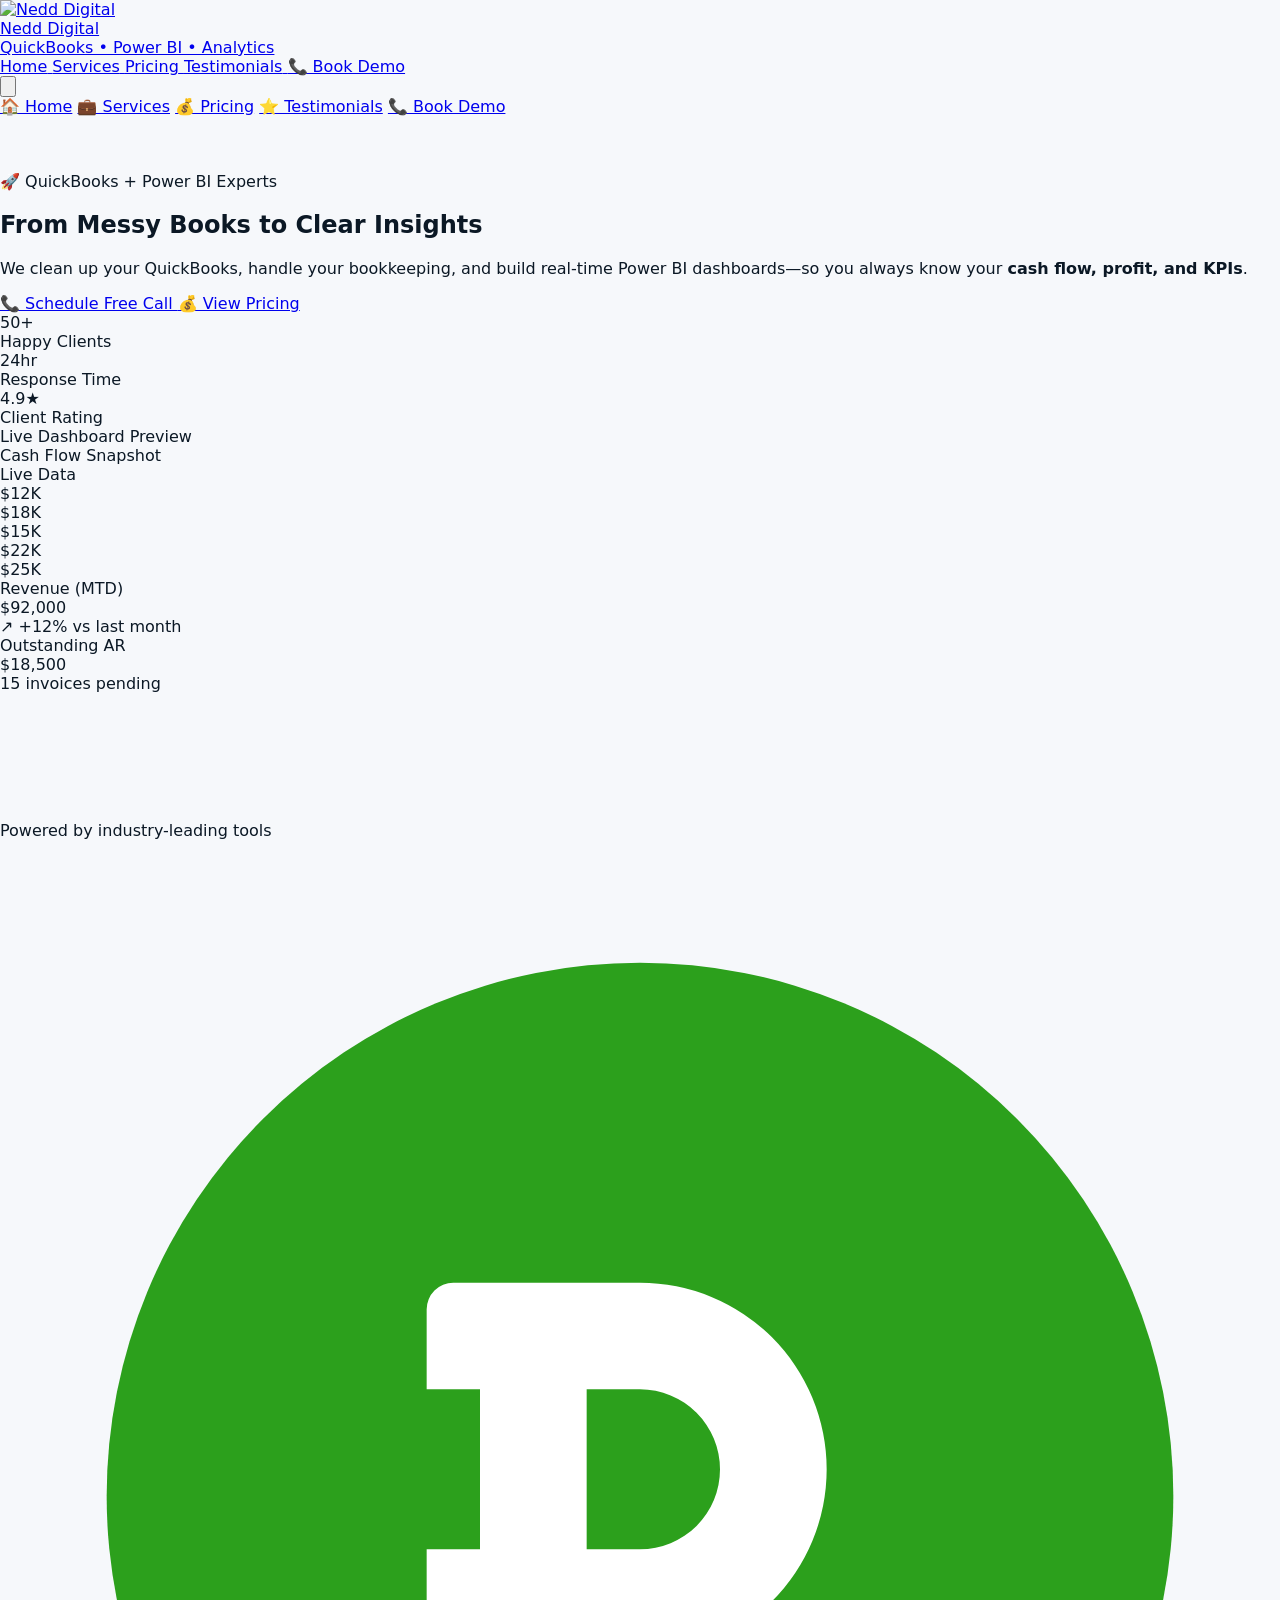
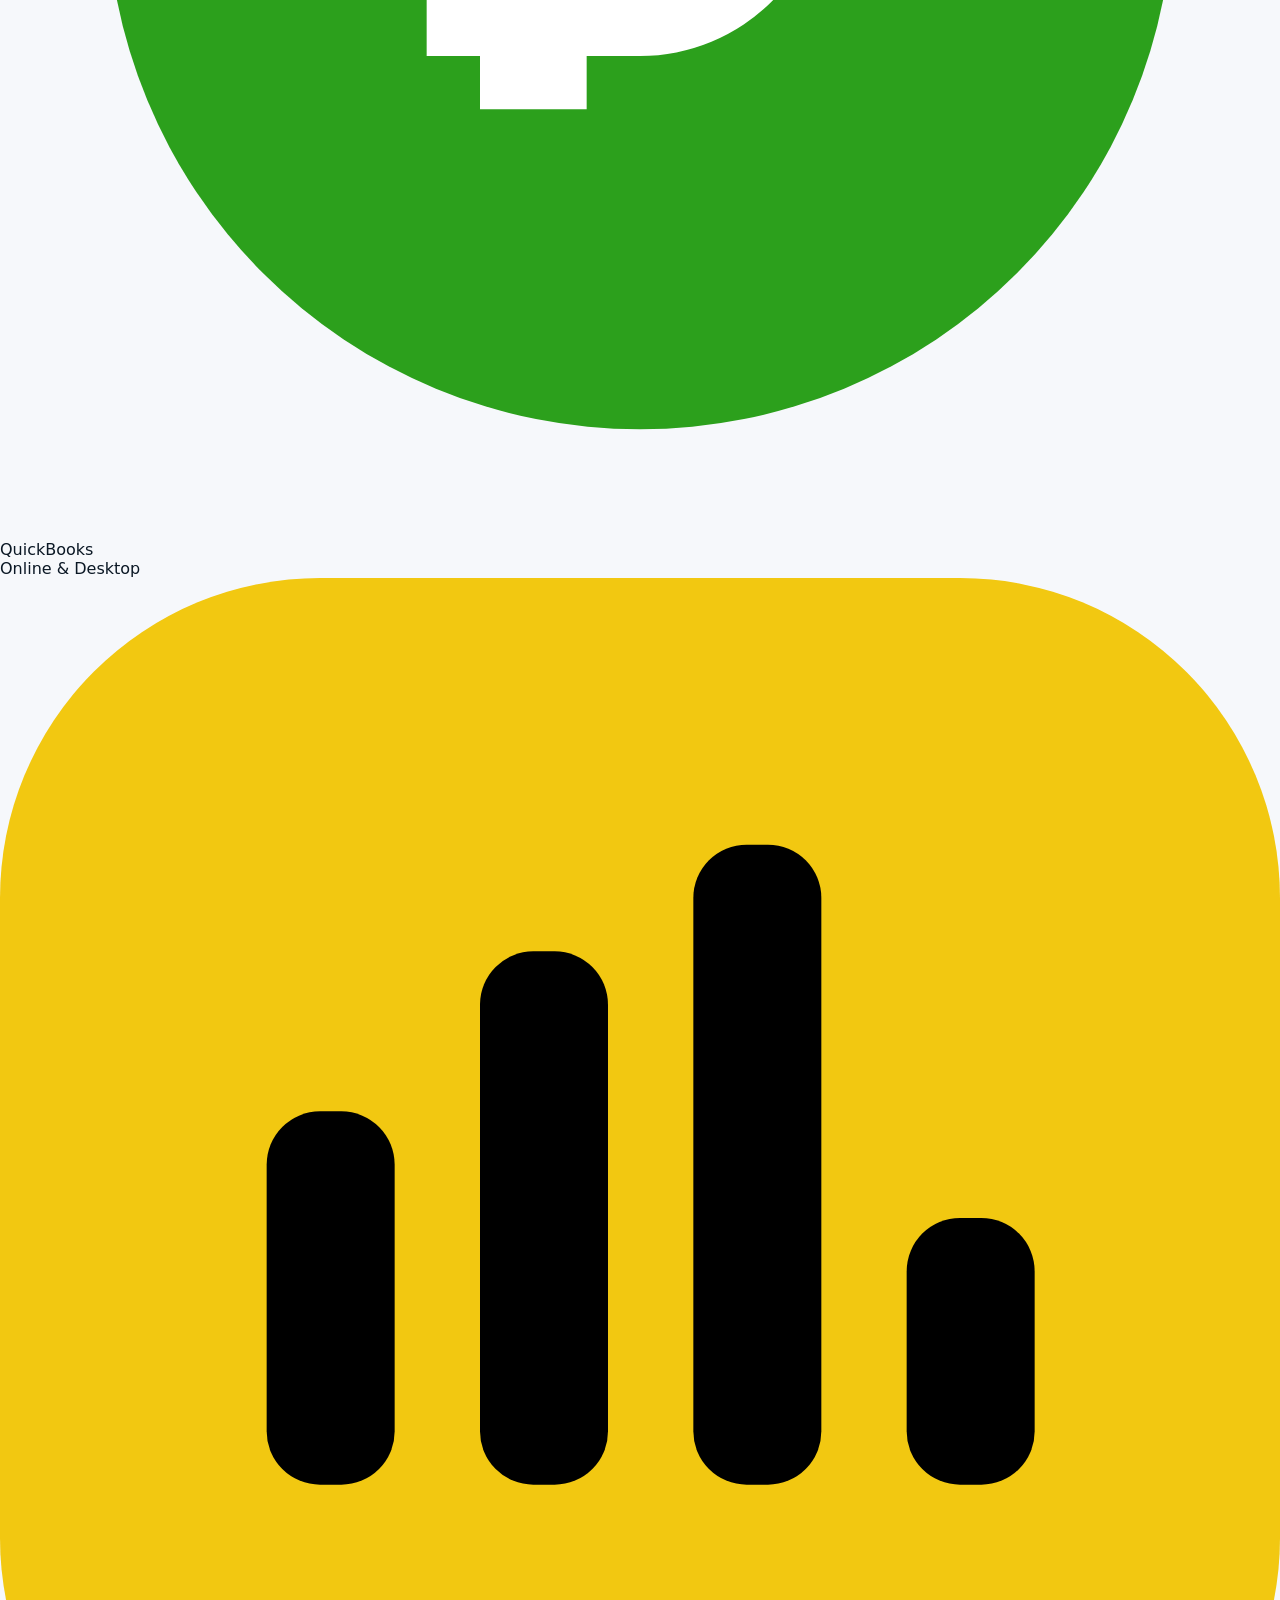
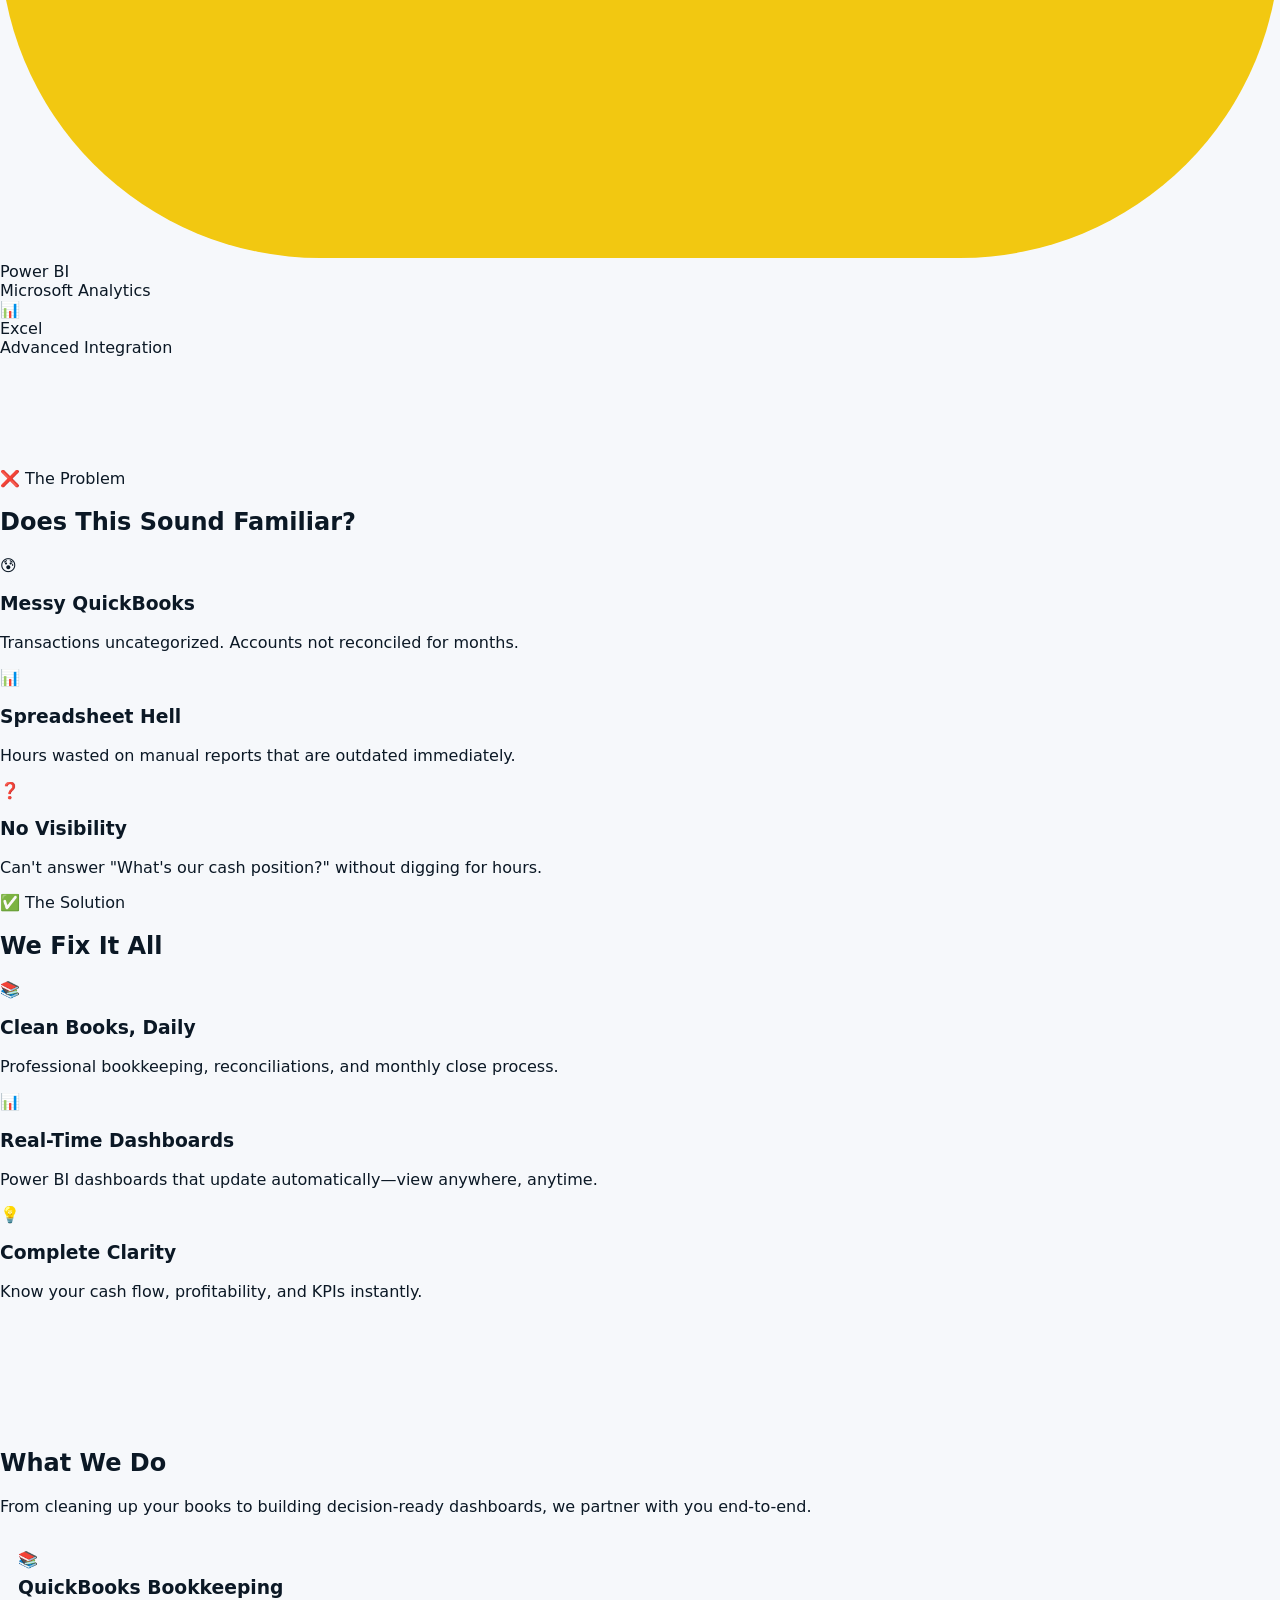
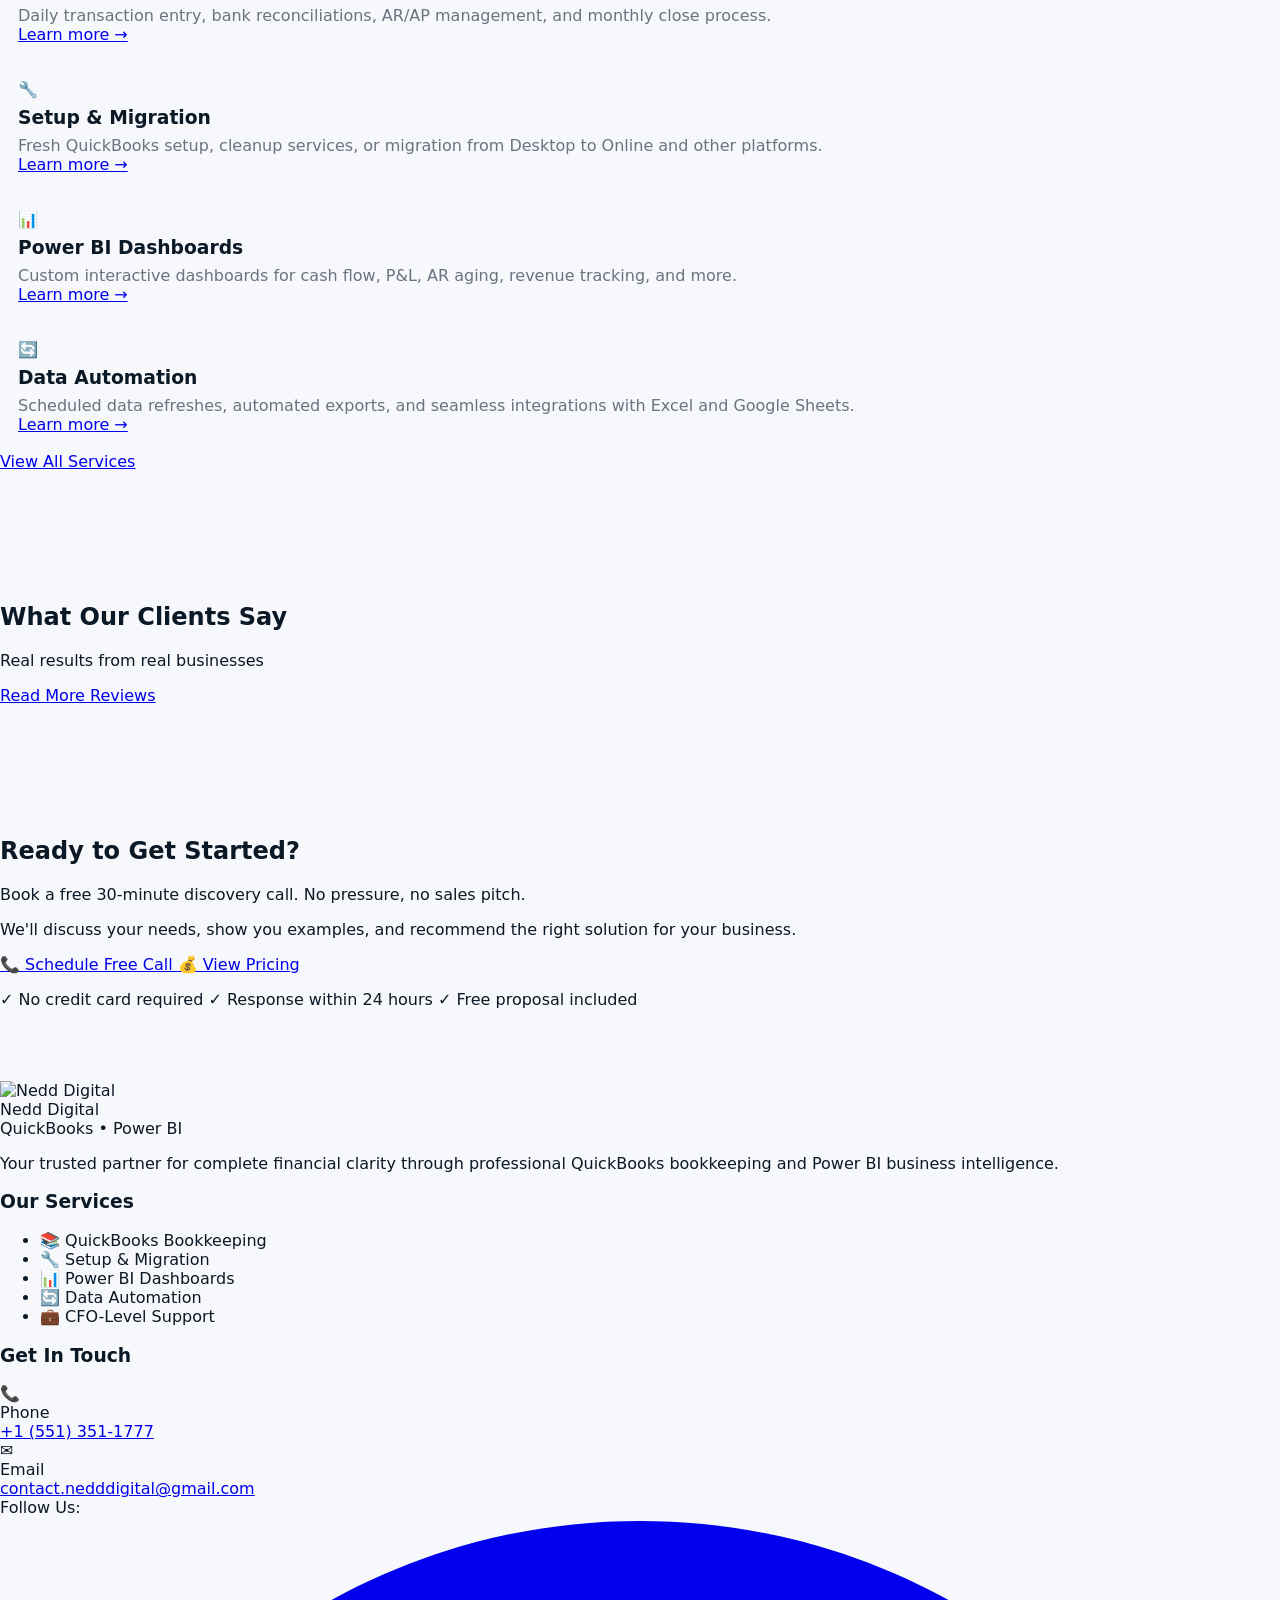
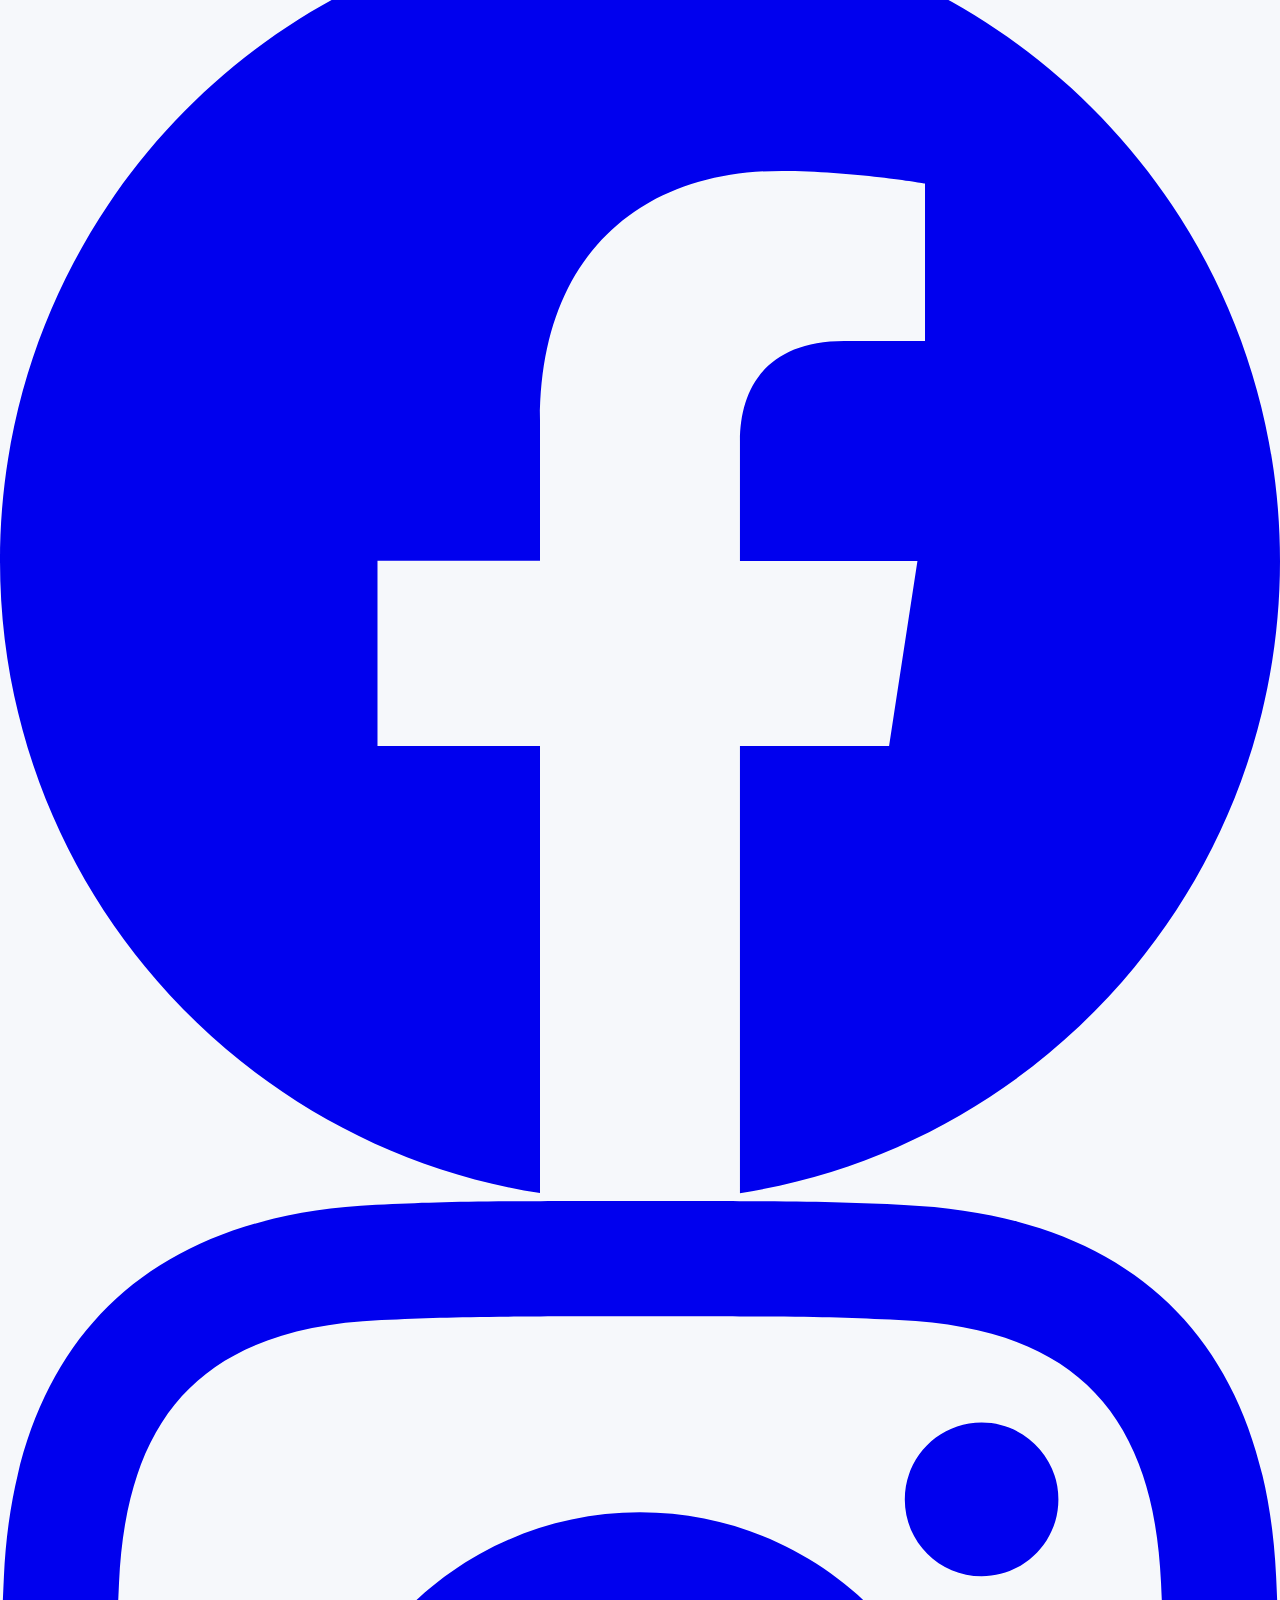
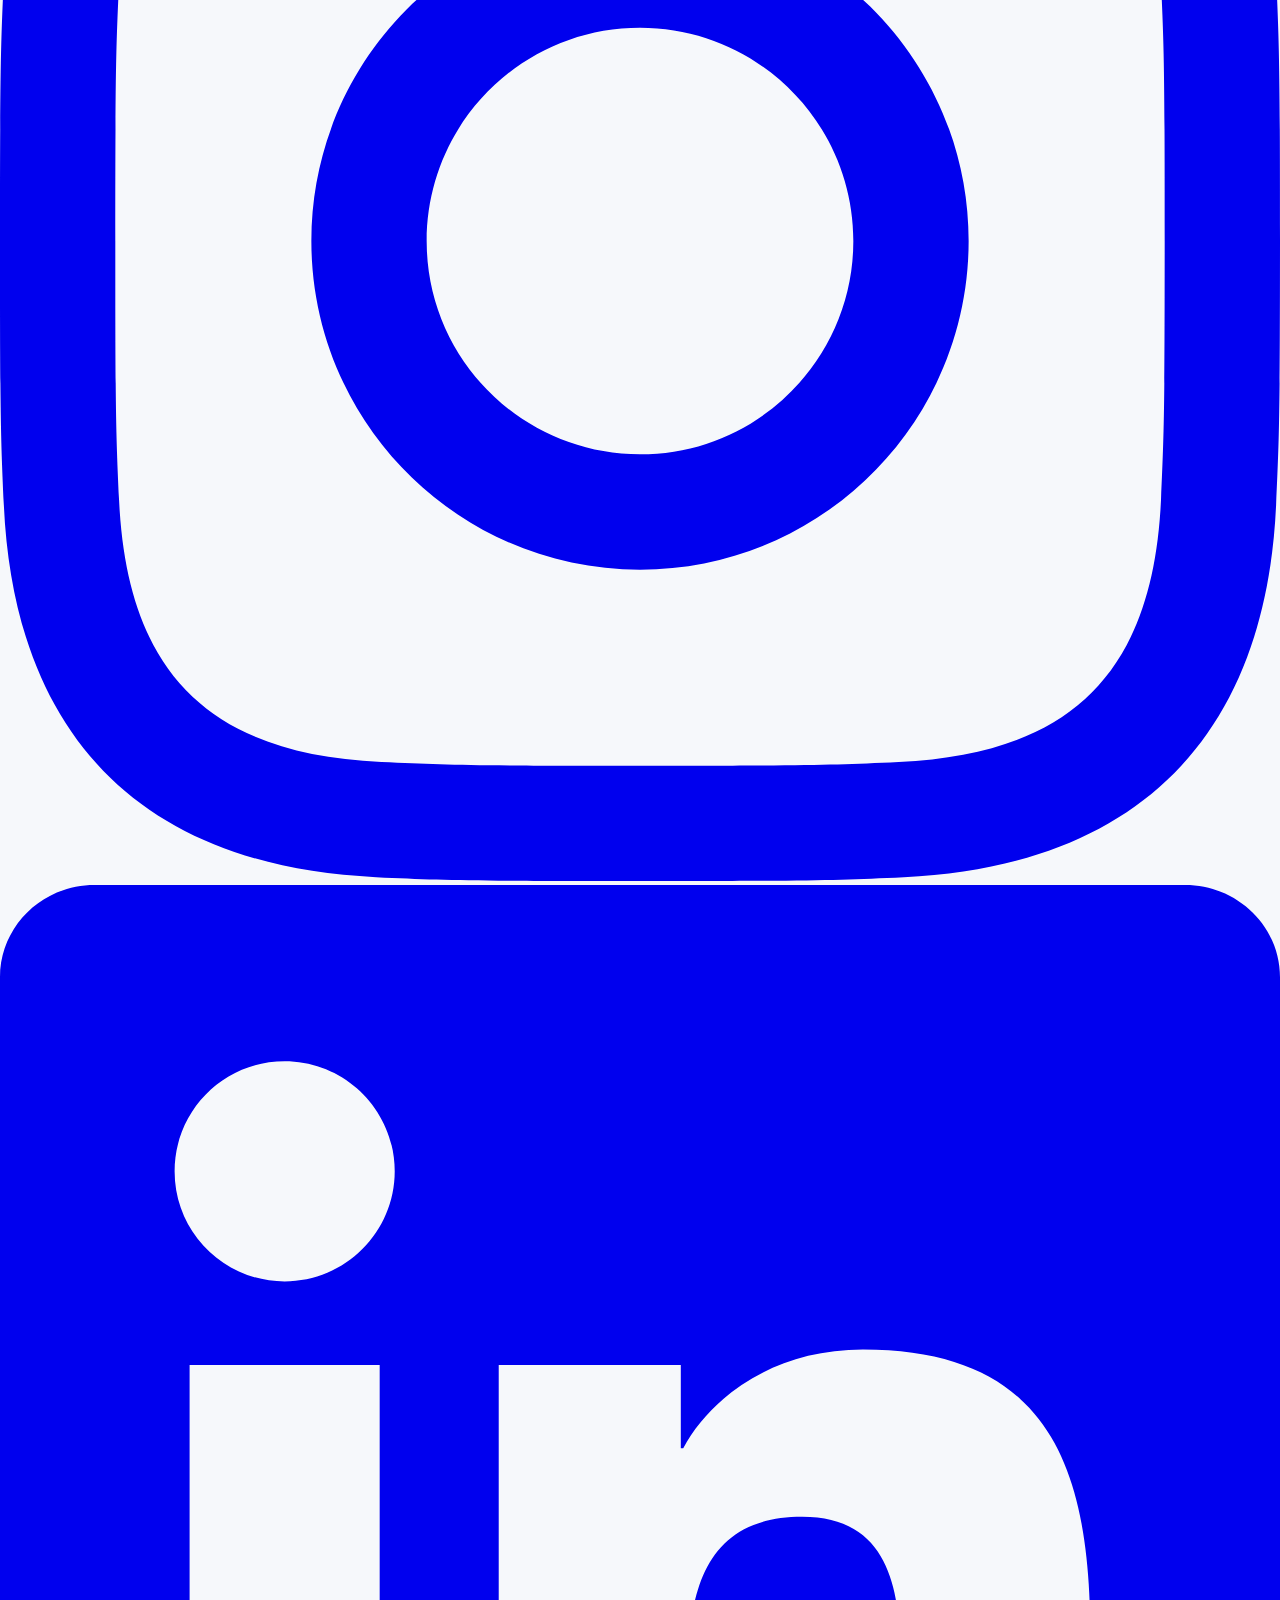
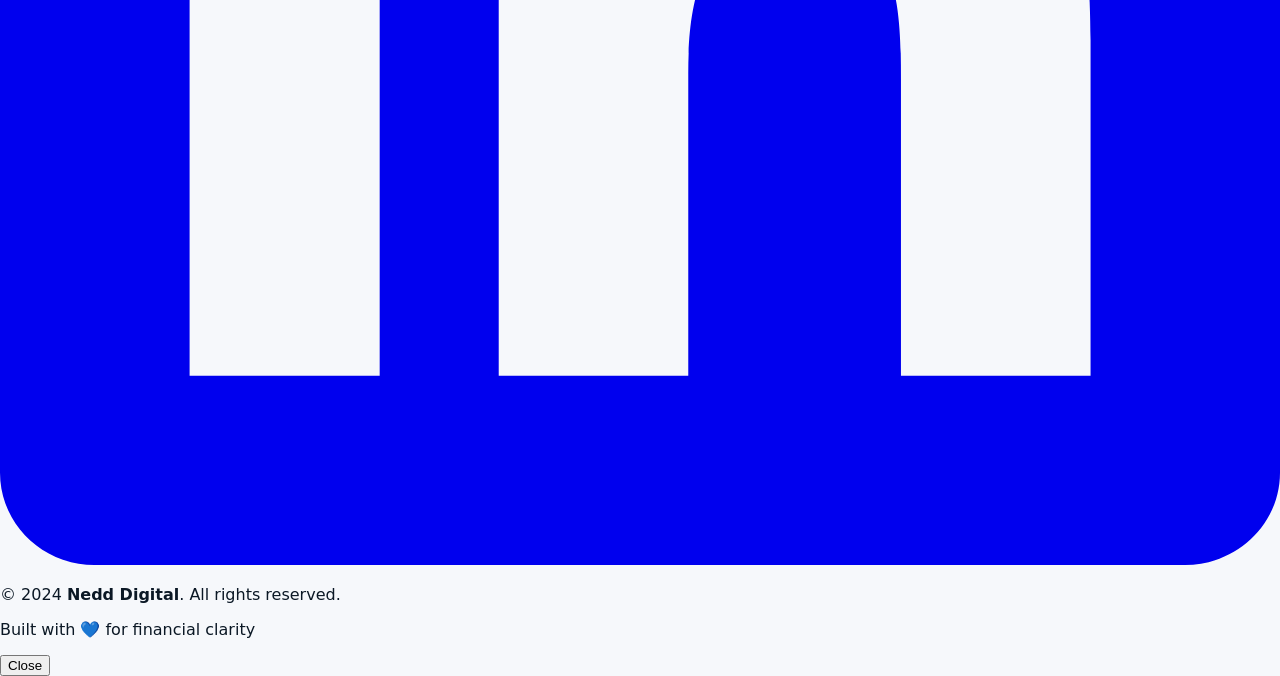
==== commit 8d017624: "Add files via upload" ====
--- a/index.html
+++ b/index.html
@@ -431,7 +431,6 @@
       <p class="mt-8 text-sm opacity-75">✓ No credit card required  ✓ Response within 24 hours  ✓ Free proposal included</p>
     </div>
   </section>
-
 <!-- Footer -->
   <footer class="bg-gradient-to-br from-slate-900 via-slate-800 to-slate-900 text-slate-300">
     <div class="max-w-7xl mx-auto px-4 sm:px-6 py-8 sm:py-12">
@@ -483,13 +482,6 @@
                 <a href="mailto:contact.nedddigital@gmail.com" class="hover:text-amber-400 transition-colors text-sm break-all">contact.nedddigital@gmail.com</a>
               </div>
             </div>
-            <div class="flex items-start gap-3 justify-center sm:justify-start sm:col-span-2">
-              <span class="text-amber-400 text-lg flex-shrink-0">🏢</span>
-              <div class="text-left">
-                <div class="font-semibold text-white text-sm">Office</div>
-                <span class="opacity-80 text-sm">245 Washington St, Jersey City, NJ 07302, USA</span>
-              </div>
-            </div>
           </div>
         </div>
       </div>
@@ -503,21 +495,21 @@
             <span class="text-sm font-semibold text-white">Follow Us:</span>
             
             <!-- Facebook -->
-            <a href="#" class="w-10 h-10 rounded-full flex items-center justify-center transition-all transform hover:scale-110 border-2 border-slate-600 hover:border-blue-600 hover:bg-blue-600">
+            <a href="https://www.facebook.com/profile.php?id=61559457511110" target="_blank" rel="noopener noreferrer" class="w-10 h-10 rounded-full flex items-center justify-center transition-all transform hover:scale-110 border-2 border-slate-600 hover:border-blue-600 hover:bg-blue-600">
               <svg class="w-5 h-5 text-white" fill="currentColor" viewBox="0 0 24 24">
                 <path d="M24 12.073c0-6.627-5.373-12-12-12s-12 5.373-12 12c0 5.99 4.388 10.954 10.125 11.854v-8.385H7.078v-3.47h3.047V9.43c0-3.007 1.792-4.669 4.533-4.669 1.312 0 2.686.235 2.686.235v2.953H15.83c-1.491 0-1.956.925-1.956 1.874v2.25h3.328l-.532 3.47h-2.796v8.385C19.612 23.027 24 18.062 24 12.073z"/>
               </svg>
             </a>
 
             <!-- Instagram -->
-            <a href="#" class="w-10 h-10 rounded-full flex items-center justify-center transition-all transform hover:scale-110 border-2 border-slate-600 hover:border-pink-600 hover:bg-gradient-to-br hover:from-purple-600 hover:via-pink-600 hover:to-orange-500">
+            <a href="https://www.instagram.com/nedddigital/?hl=en" target="_blank" rel="noopener noreferrer" class="w-10 h-10 rounded-full flex items-center justify-center transition-all transform hover:scale-110 border-2 border-slate-600 hover:border-pink-600 hover:bg-gradient-to-br hover:from-purple-600 hover:via-pink-600 hover:to-orange-500">
               <svg class="w-5 h-5 text-white" fill="currentColor" viewBox="0 0 24 24">
                 <path d="M12 2.163c3.204 0 3.584.012 4.85.07 3.252.148 4.771 1.691 4.919 4.919.058 1.265.069 1.645.069 4.849 0 3.205-.012 3.584-.069 4.849-.149 3.225-1.664 4.771-4.919 4.919-1.266.058-1.644.07-4.85.07-3.204 0-3.584-.012-4.849-.07-3.26-.149-4.771-1.699-4.919-4.92-.058-1.265-.07-1.644-.07-4.849 0-3.204.013-3.583.07-4.849.149-3.227 1.664-4.771 4.919-4.919 1.266-.057 1.645-.069 4.849-.069zm0-2.163c-3.259 0-3.667.014-4.947.072-4.358.2-6.78 2.618-6.98 6.98-.059 1.281-.073 1.689-.073 4.948 0 3.259.014 3.668.072 4.948.2 4.358 2.618 6.78 6.98 6.98 1.281.058 1.689.072 4.948.072 3.259 0 3.668-.014 4.948-.072 4.354-.2 6.782-2.618 6.979-6.98.059-1.28.073-1.689.073-4.948 0-3.259-.014-3.667-.072-4.947-.196-4.354-2.617-6.78-6.979-6.98-1.281-.059-1.69-.073-4.949-.073zm0 5.838c-3.403 0-6.162 2.759-6.162 6.162s2.759 6.163 6.162 6.163 6.162-2.759 6.162-6.163c0-3.403-2.759-6.162-6.162-6.162zm0 10.162c-2.209 0-4-1.79-4-4 0-2.209 1.791-4 4-4s4 1.791 4 4c0 2.21-1.791 4-4 4zm6.406-11.845c-.796 0-1.441.645-1.441 1.44s.645 1.44 1.441 1.44c.795 0 1.439-.645 1.439-1.44s-.644-1.44-1.439-1.44z"/>
               </svg>
             </a>
 
             <!-- LinkedIn -->
-            <a href="#" class="w-10 h-10 rounded-full flex items-center justify-center transition-all transform hover:scale-110 border-2 border-slate-600 hover:border-blue-700 hover:bg-blue-700">
+            <a href="https://www.linkedin.com/company/nedd-digital/posts/?feedView=all" target="_blank" rel="noopener noreferrer" class="w-10 h-10 rounded-full flex items-center justify-center transition-all transform hover:scale-110 border-2 border-slate-600 hover:border-blue-700 hover:bg-blue-700">
               <svg class="w-5 h-5 text-white" fill="currentColor" viewBox="0 0 24 24">
                 <path d="M20.447 20.452h-3.554v-5.569c0-1.328-.027-3.037-1.852-3.037-1.853 0-2.136 1.445-2.136 2.939v5.667H9.351V9h3.414v1.561h.046c.477-.9 1.637-1.85 3.37-1.85 3.601 0 4.267 2.37 4.267 5.455v6.286zM5.337 7.433c-1.144 0-2.063-.926-2.063-2.065 0-1.138.92-2.063 2.063-2.063 1.14 0 2.064.925 2.064 2.063 0 1.139-.925 2.065-2.064 2.065zm1.782 13.019H3.555V9h3.564v11.452zM22.225 0H1.771C.792 0 0 .774 0 1.729v20.542C0 23.227.792 24 1.771 24h20.451C23.2 24 24 23.227 24 22.271V1.729C24 .774 23.2 0 22.222 0h.003z"/>
               </svg>
@@ -535,8 +527,6 @@
       </div>
     </div>
   </footer>
-
-
 
   <!-- Popup Modal -->
   <div id="popup" class="fixed inset-0 hidden items-center justify-center bg-black/50 z-50 backdrop-blur-sm">
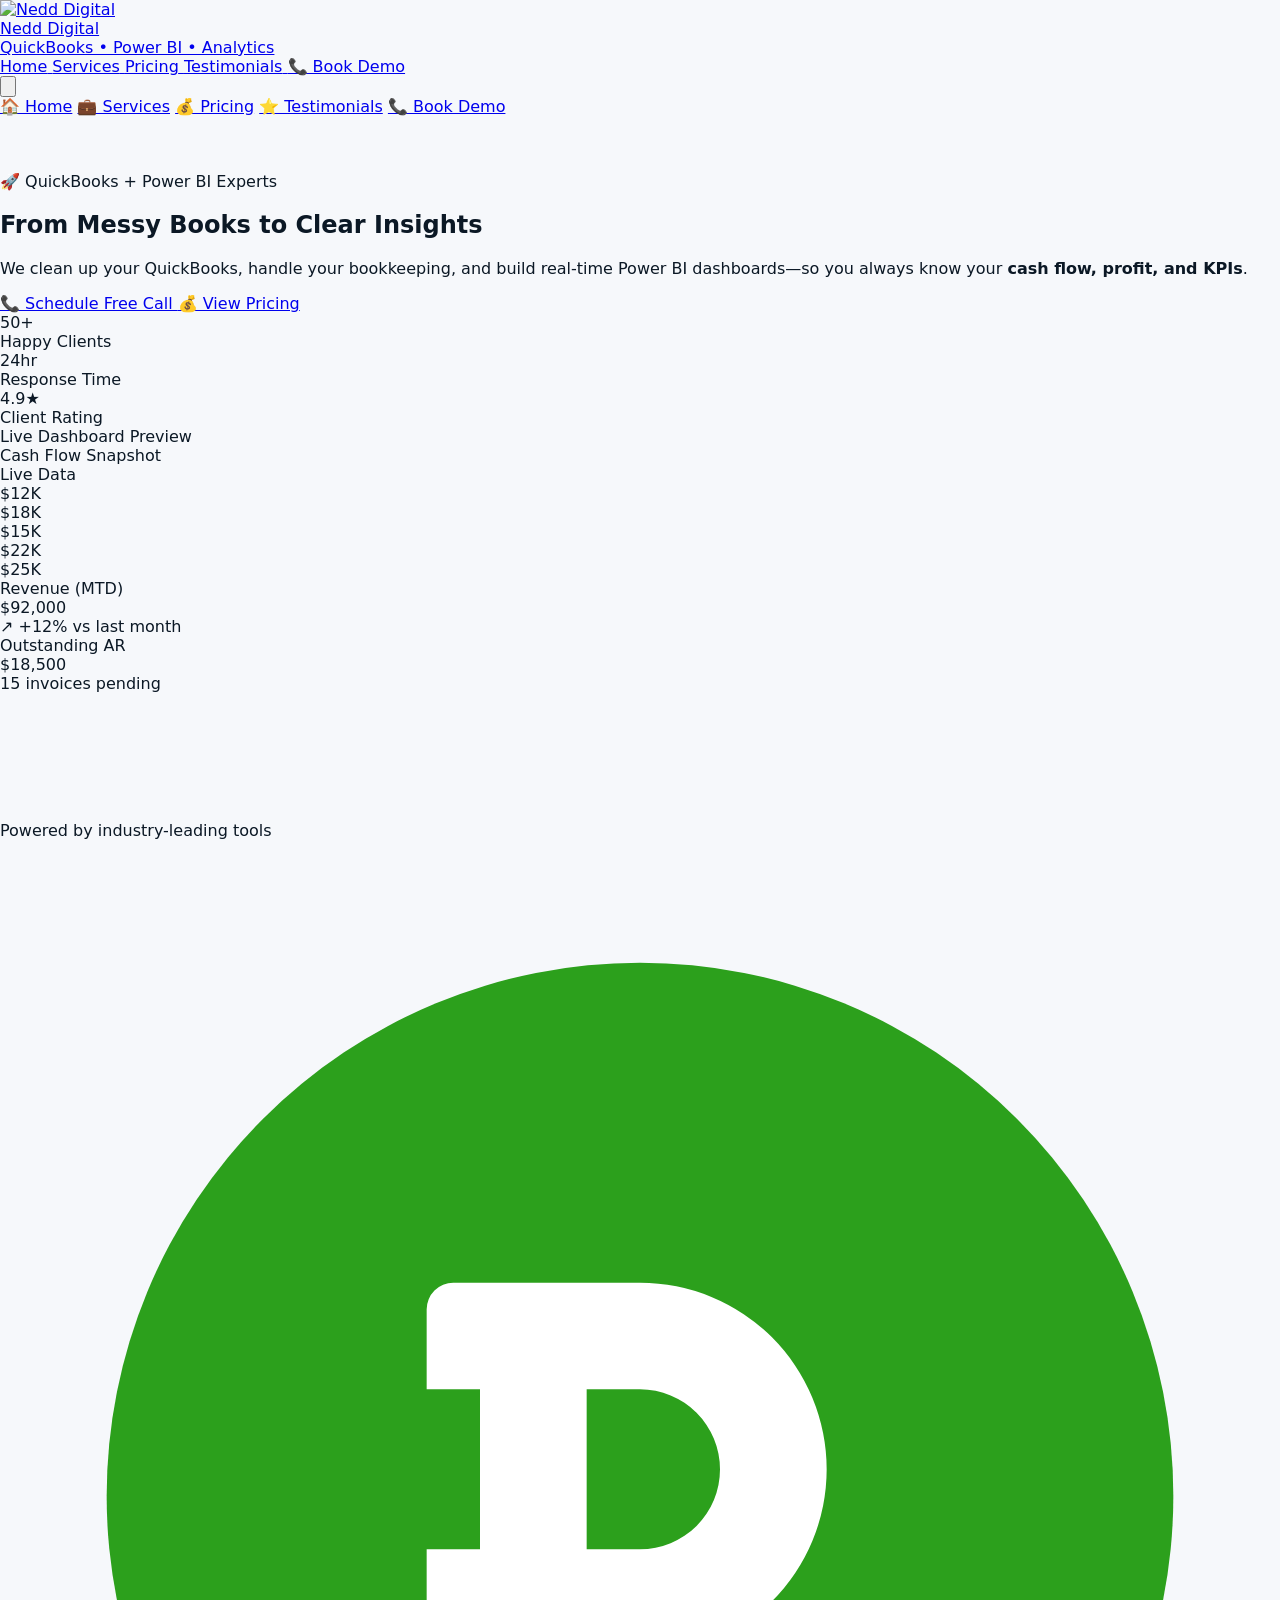
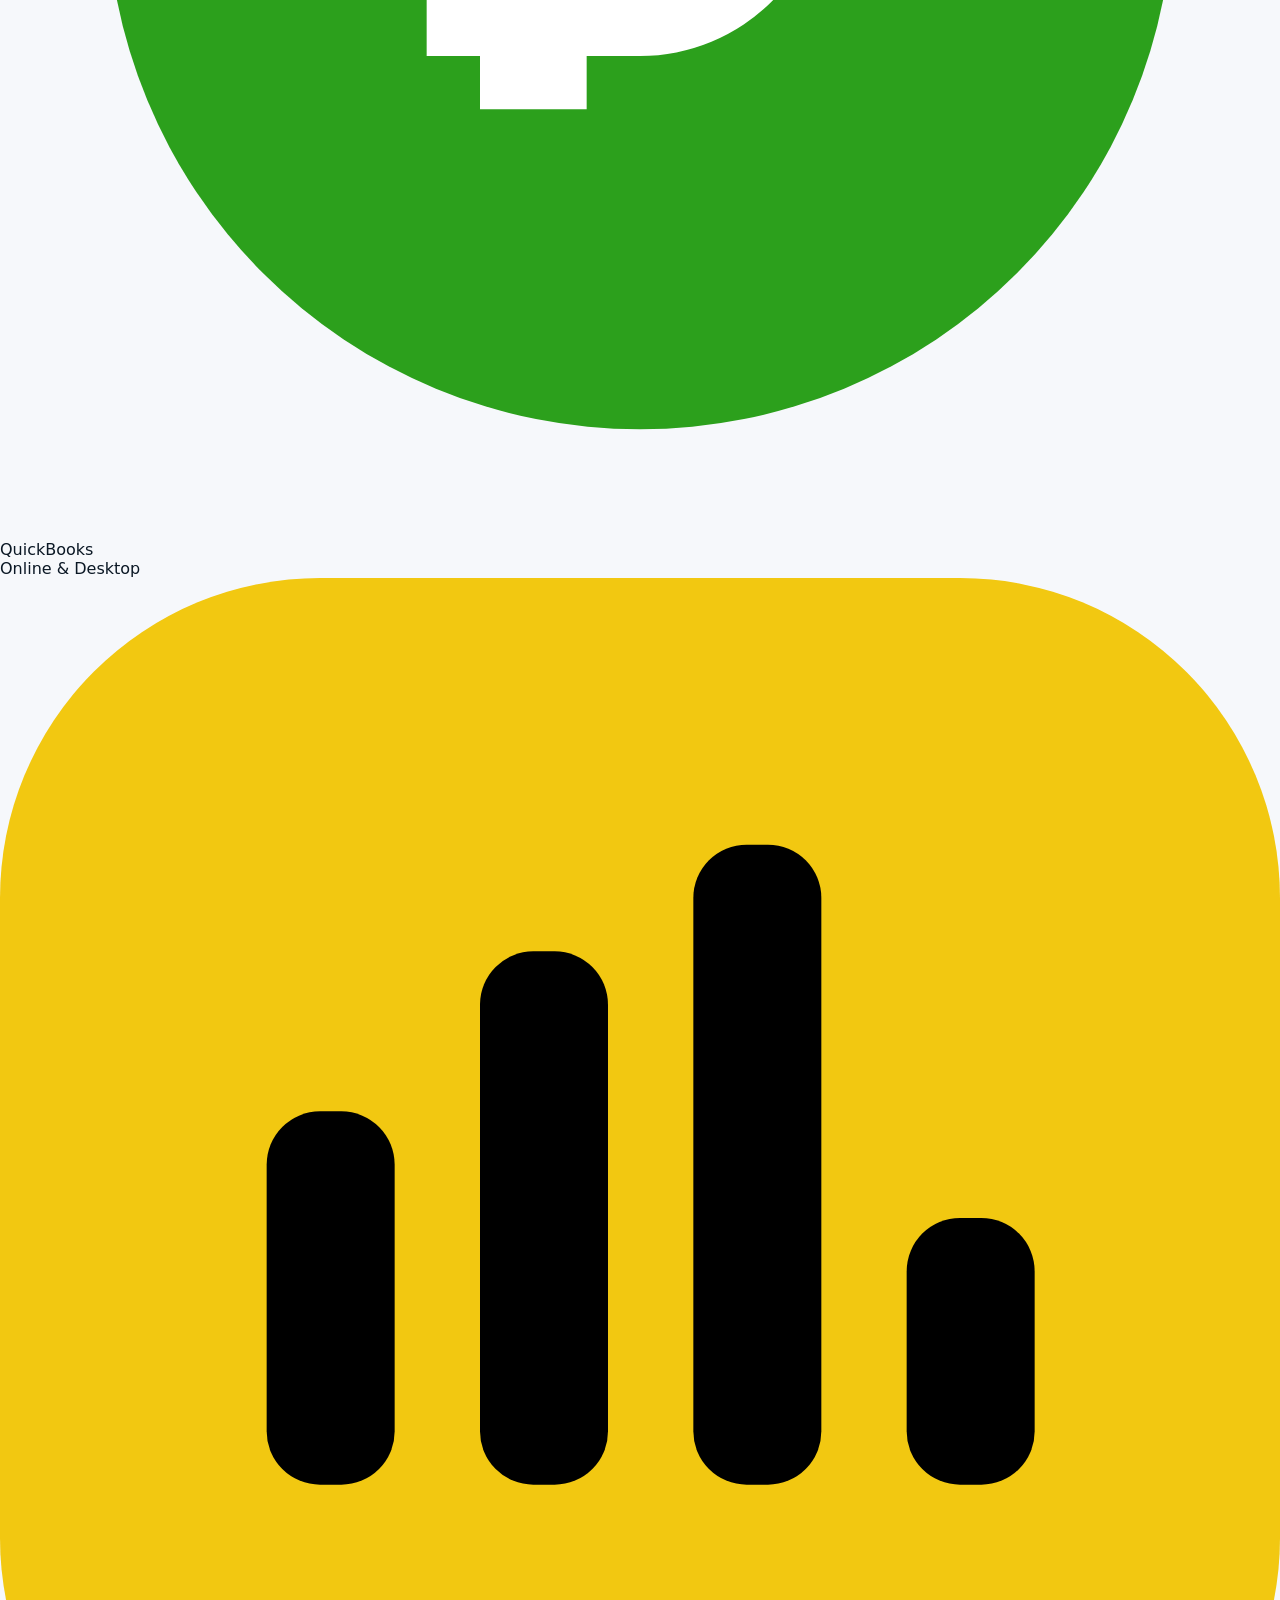
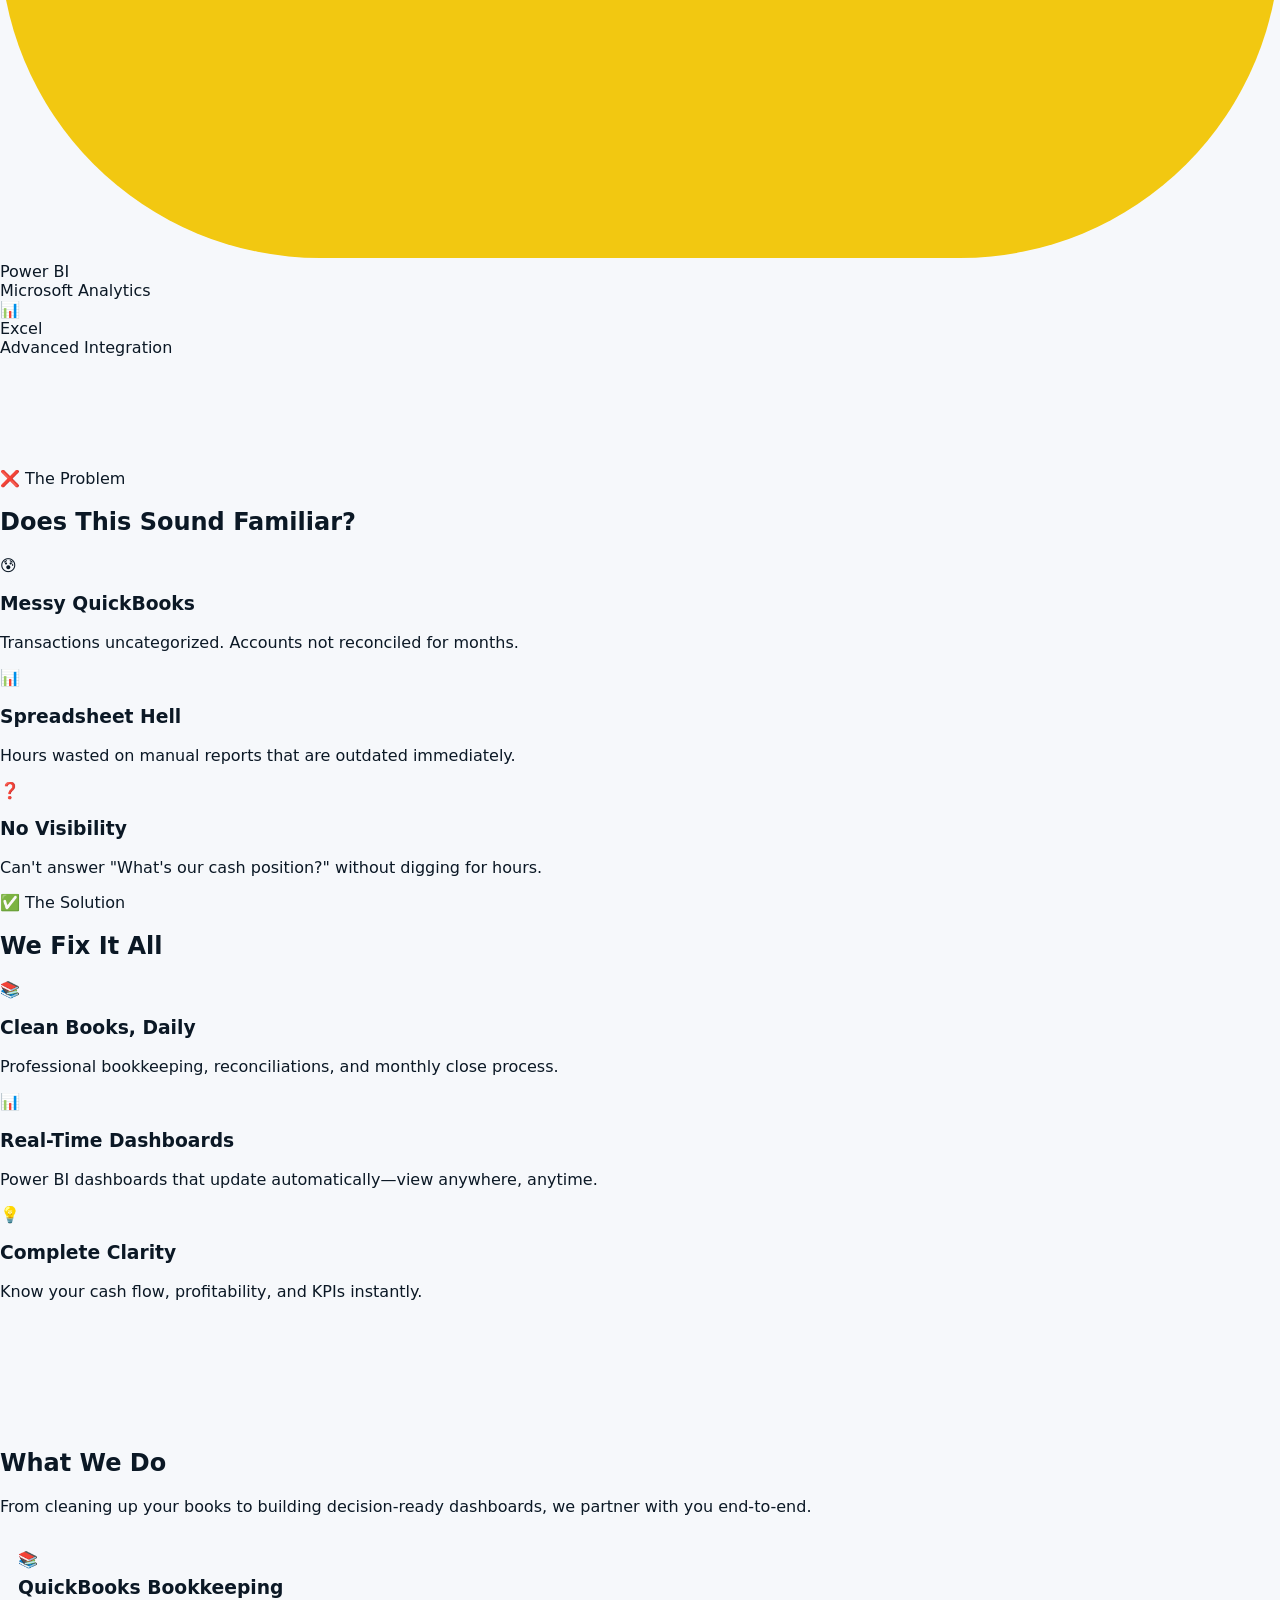
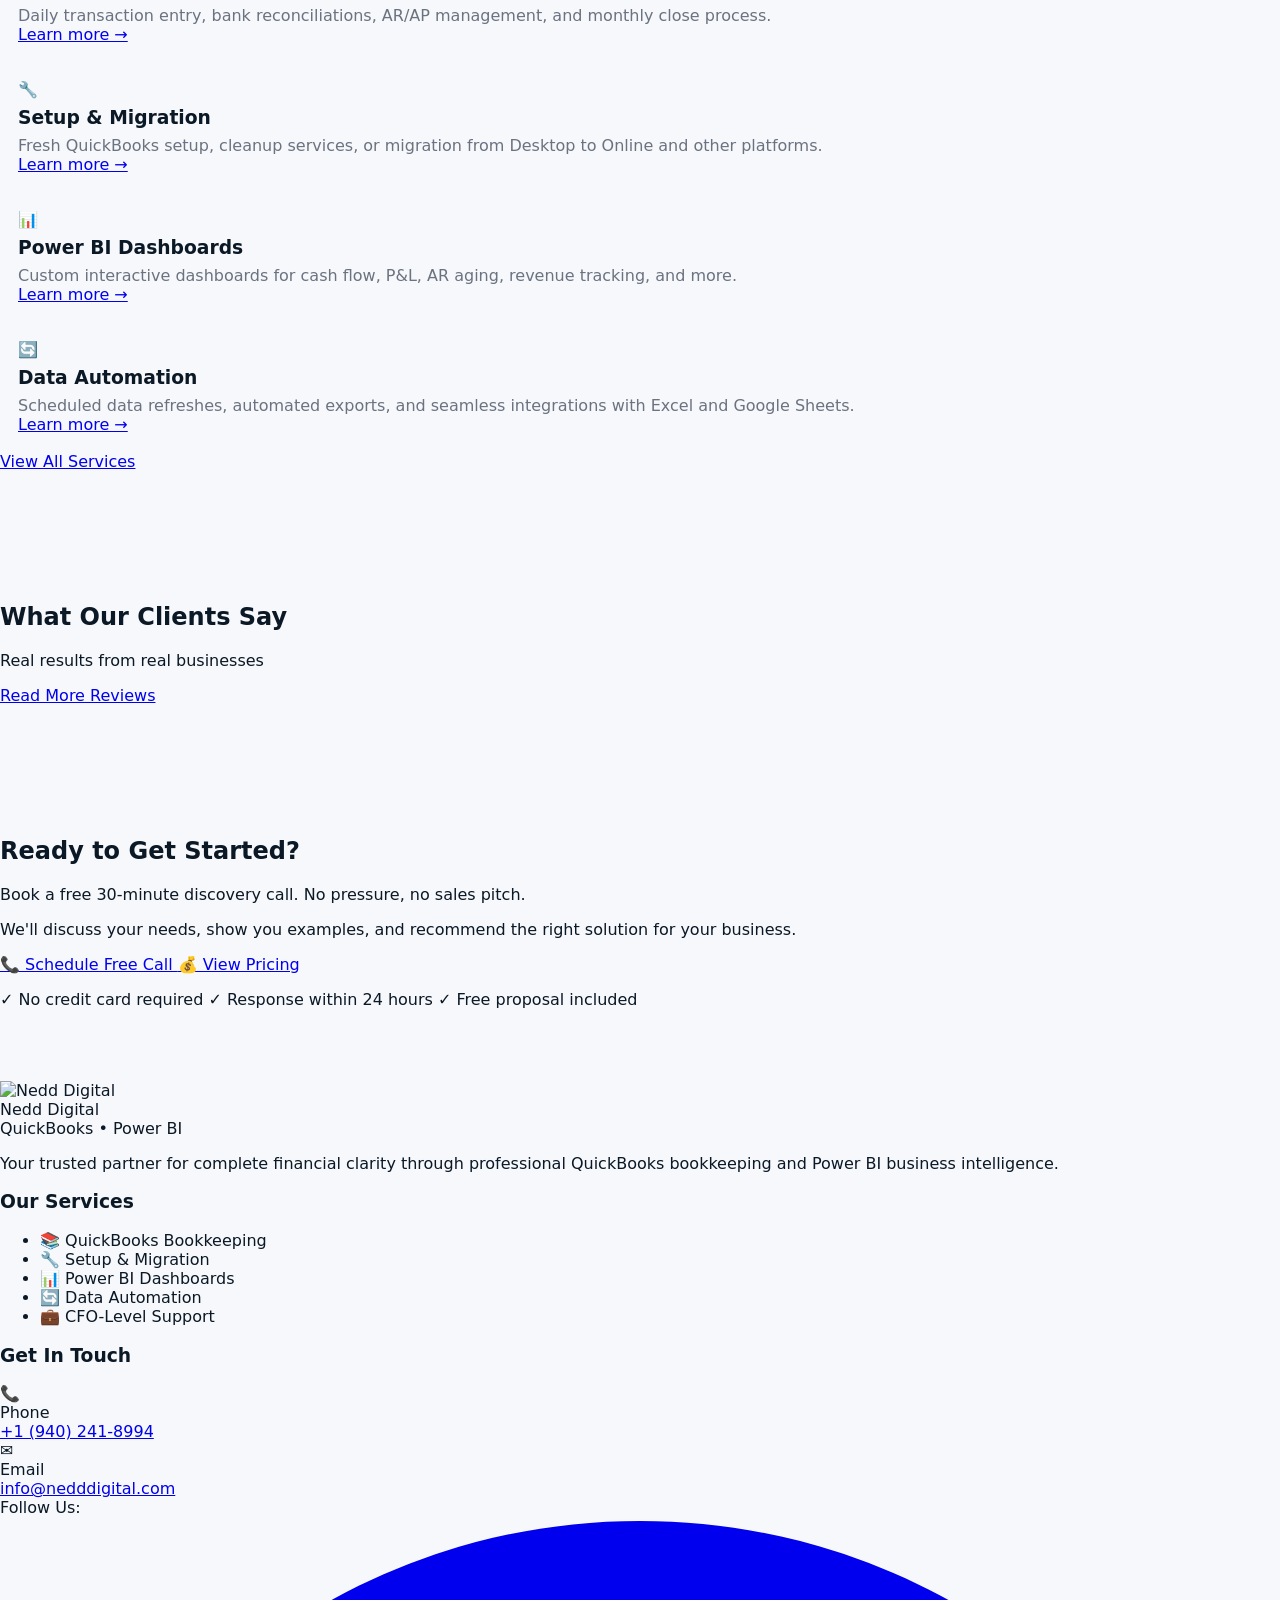
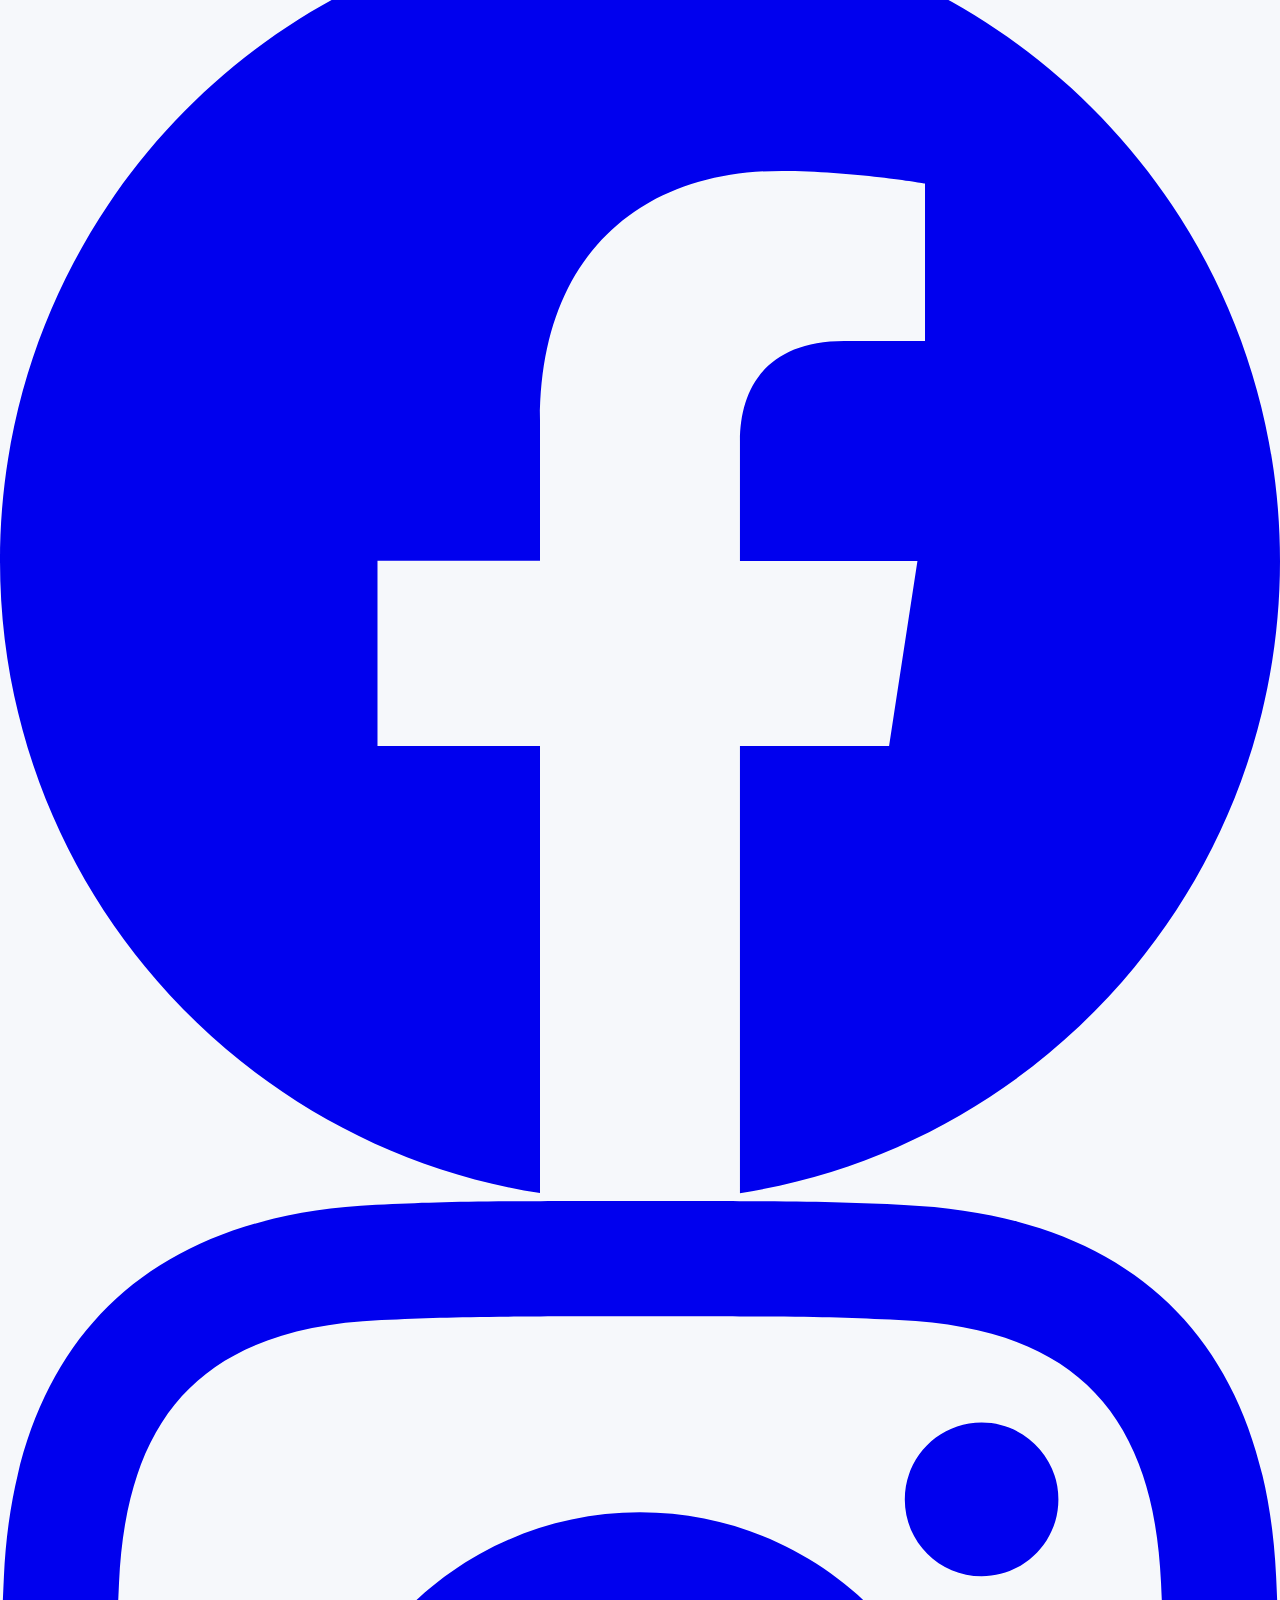
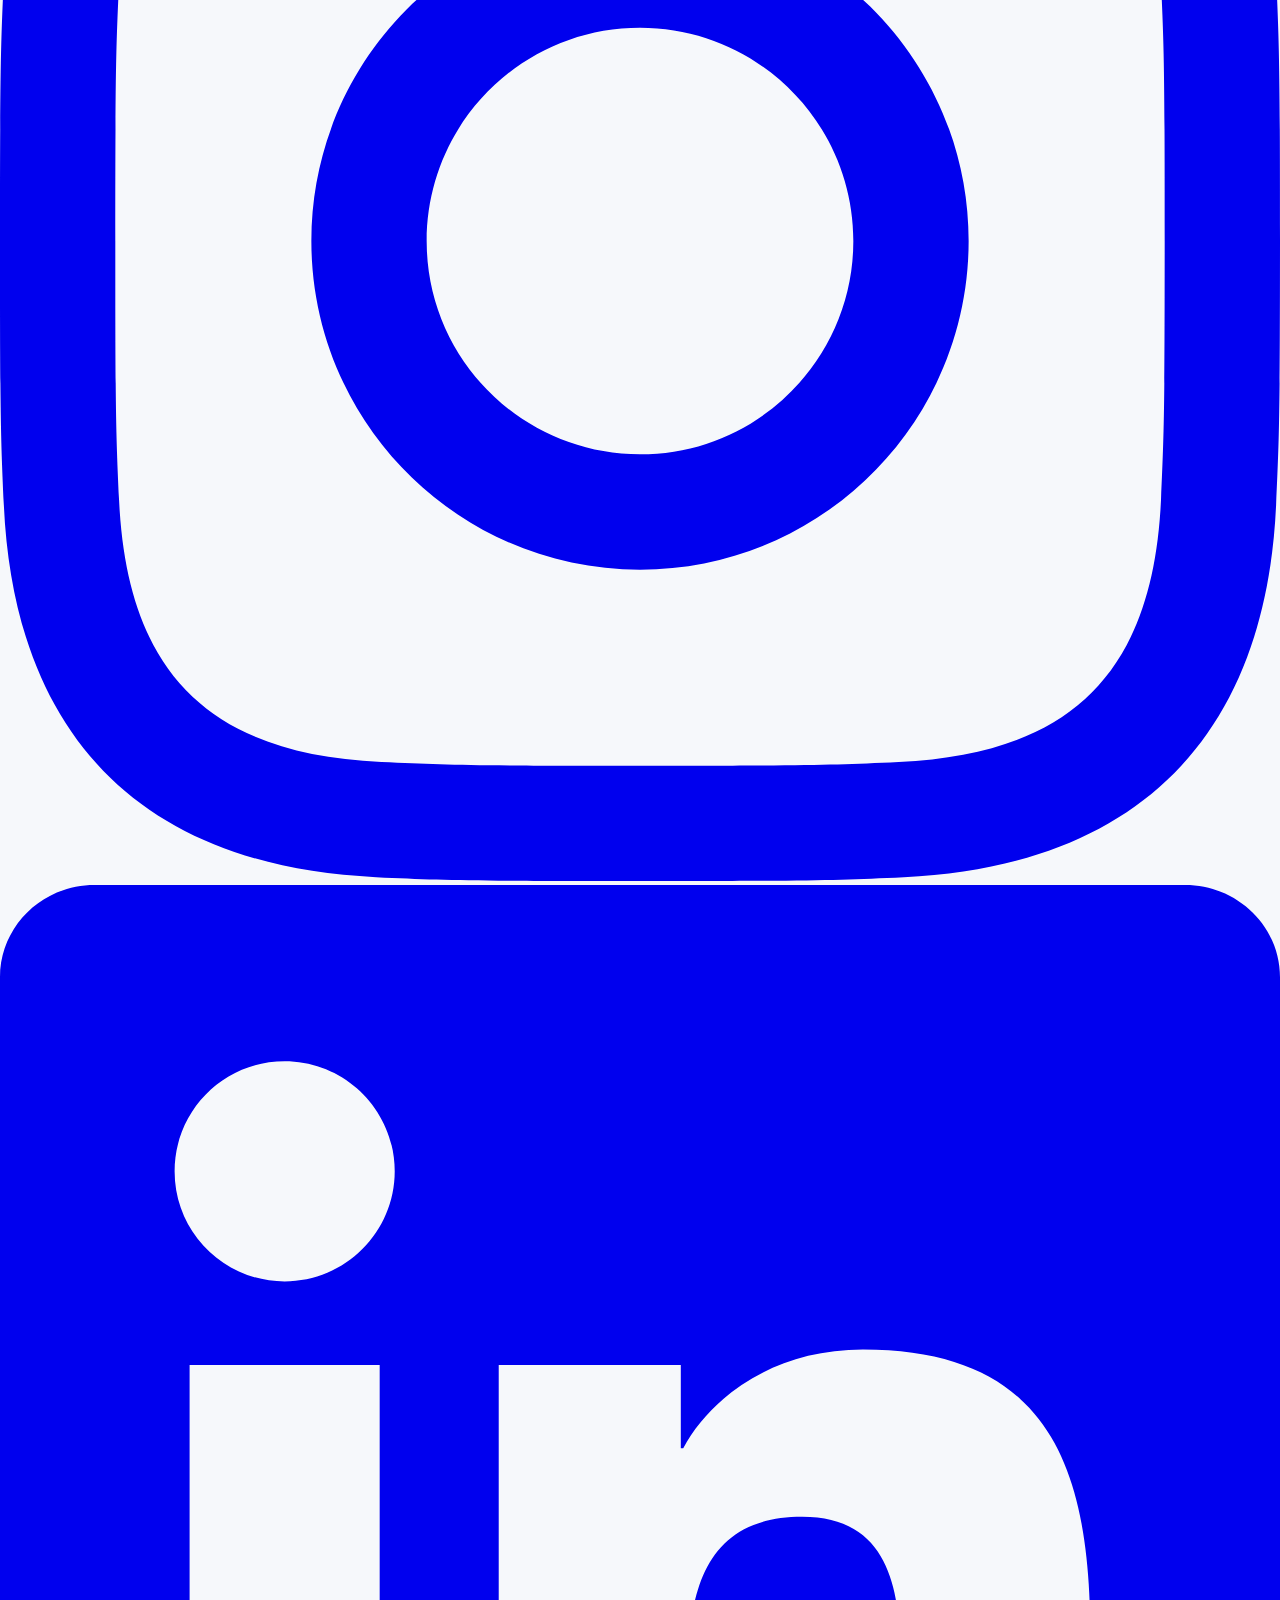
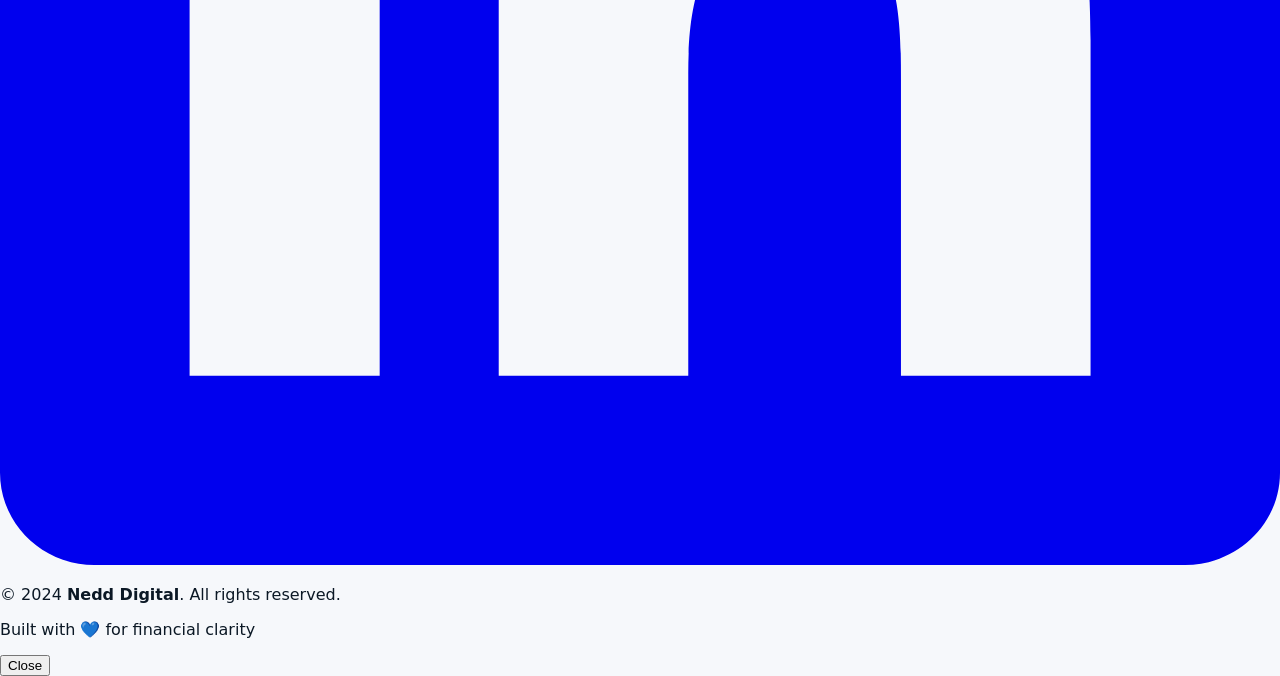
==== commit 23387c47: "Add files via upload" ====
--- a/index.html
+++ b/index.html
@@ -472,14 +472,14 @@
               <span class="text-amber-400 text-lg flex-shrink-0">📞</span>
               <div class="text-left">
                 <div class="font-semibold text-white text-sm">Phone</div>
-                <a href="tel:+15513511777" class="hover:text-amber-400 transition-colors text-sm">+1 (551) 351-1777</a>
+                <a href="tel:+19402418994" class="hover:text-amber-400 transition-colors text-sm">+1 (940) 241-8994</a>
               </div>
             </div>
             <div class="flex items-start gap-3 justify-center sm:justify-start">
               <span class="text-amber-400 text-lg flex-shrink-0">✉️</span>
               <div class="text-left">
                 <div class="font-semibold text-white text-sm">Email</div>
-                <a href="mailto:contact.nedddigital@gmail.com" class="hover:text-amber-400 transition-colors text-sm break-all">contact.nedddigital@gmail.com</a>
+                <a href="mailto:info@nedddigital.com" class="hover:text-amber-400 transition-colors text-sm break-all">info@nedddigital.com</a>
               </div>
             </div>
           </div>
